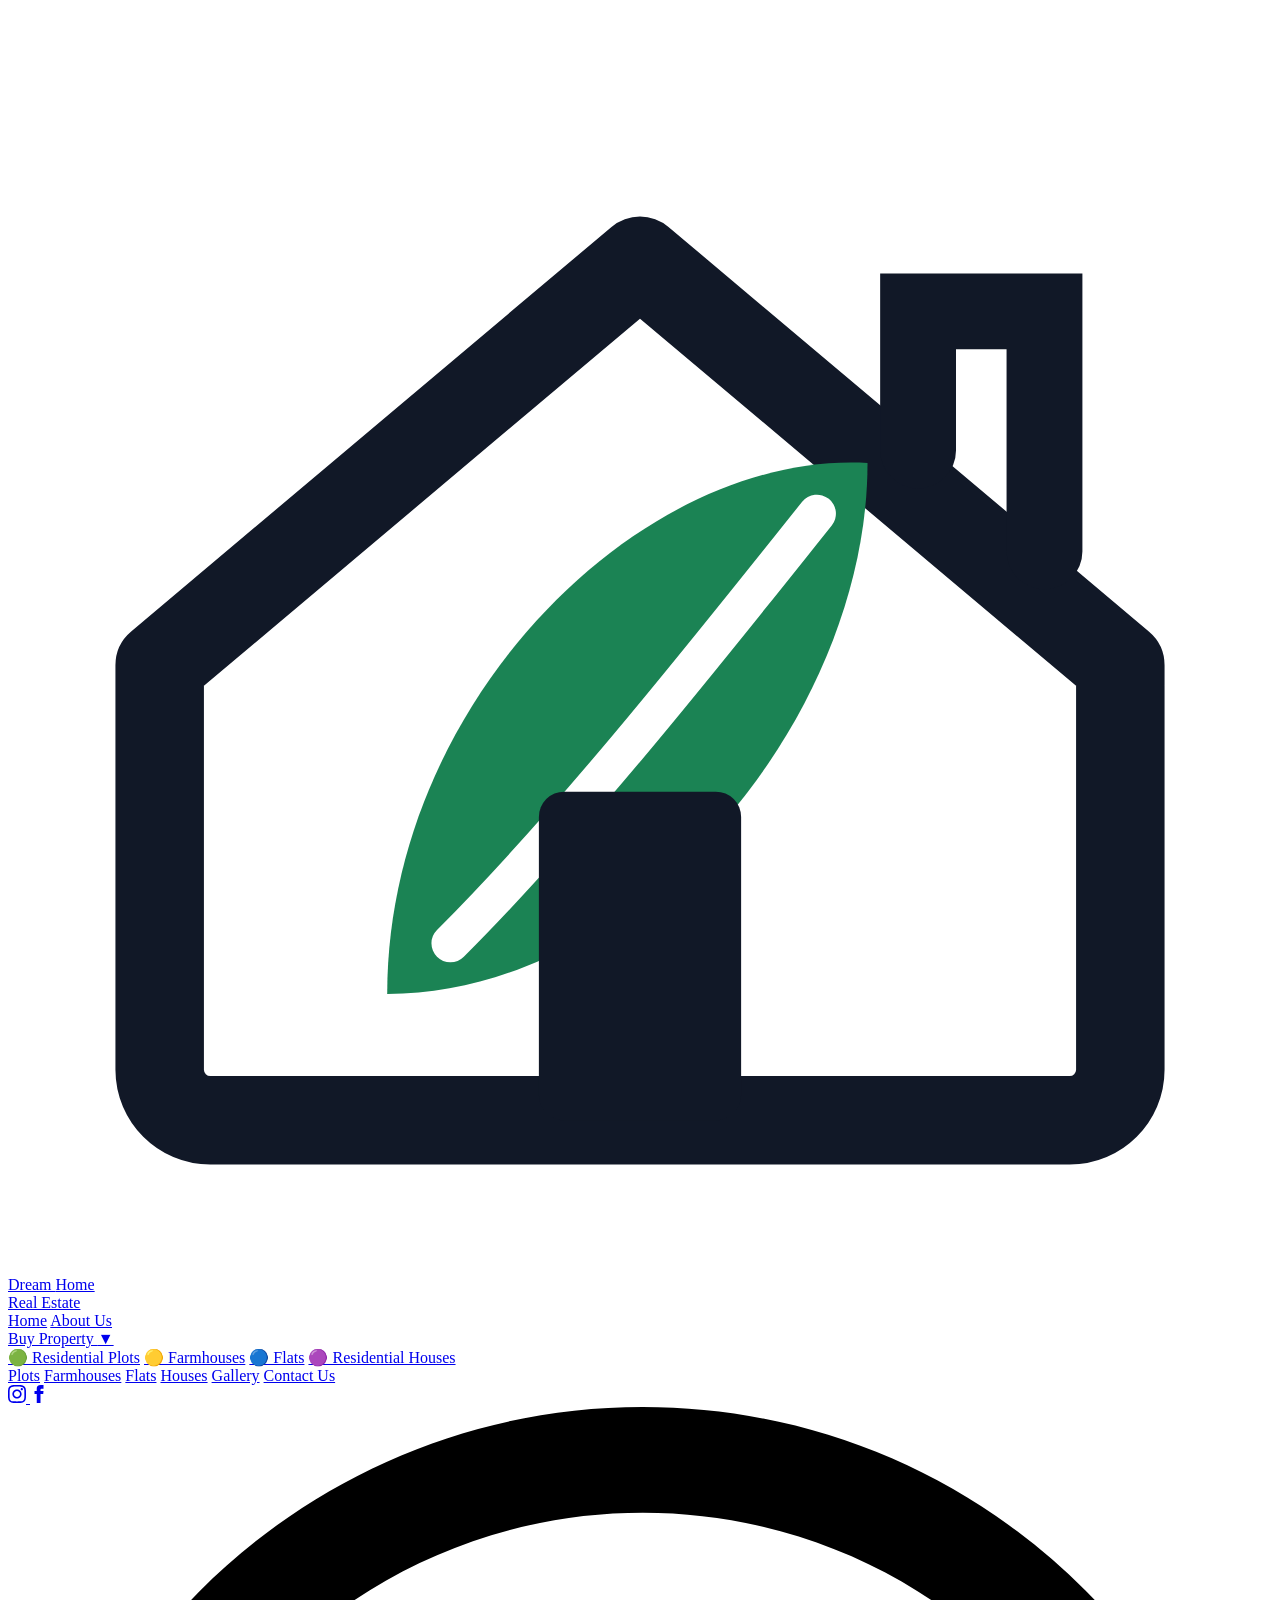
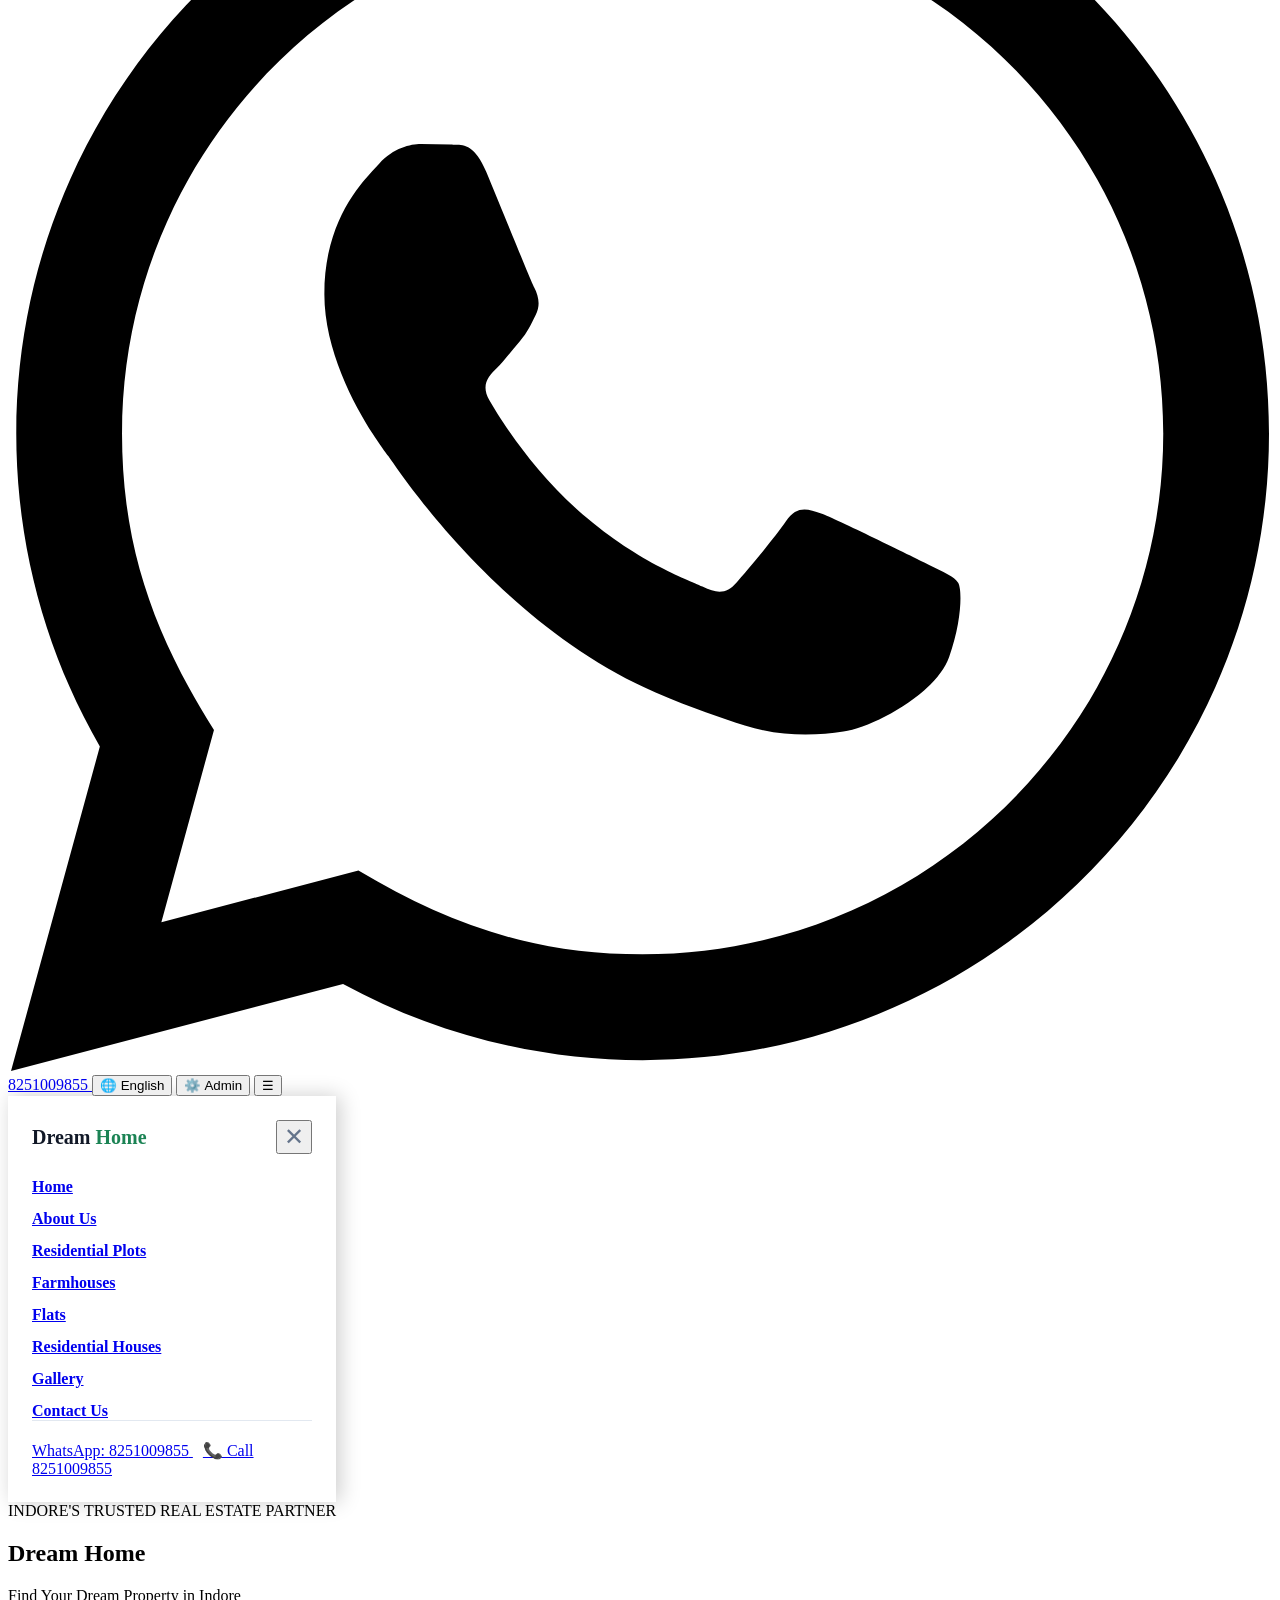
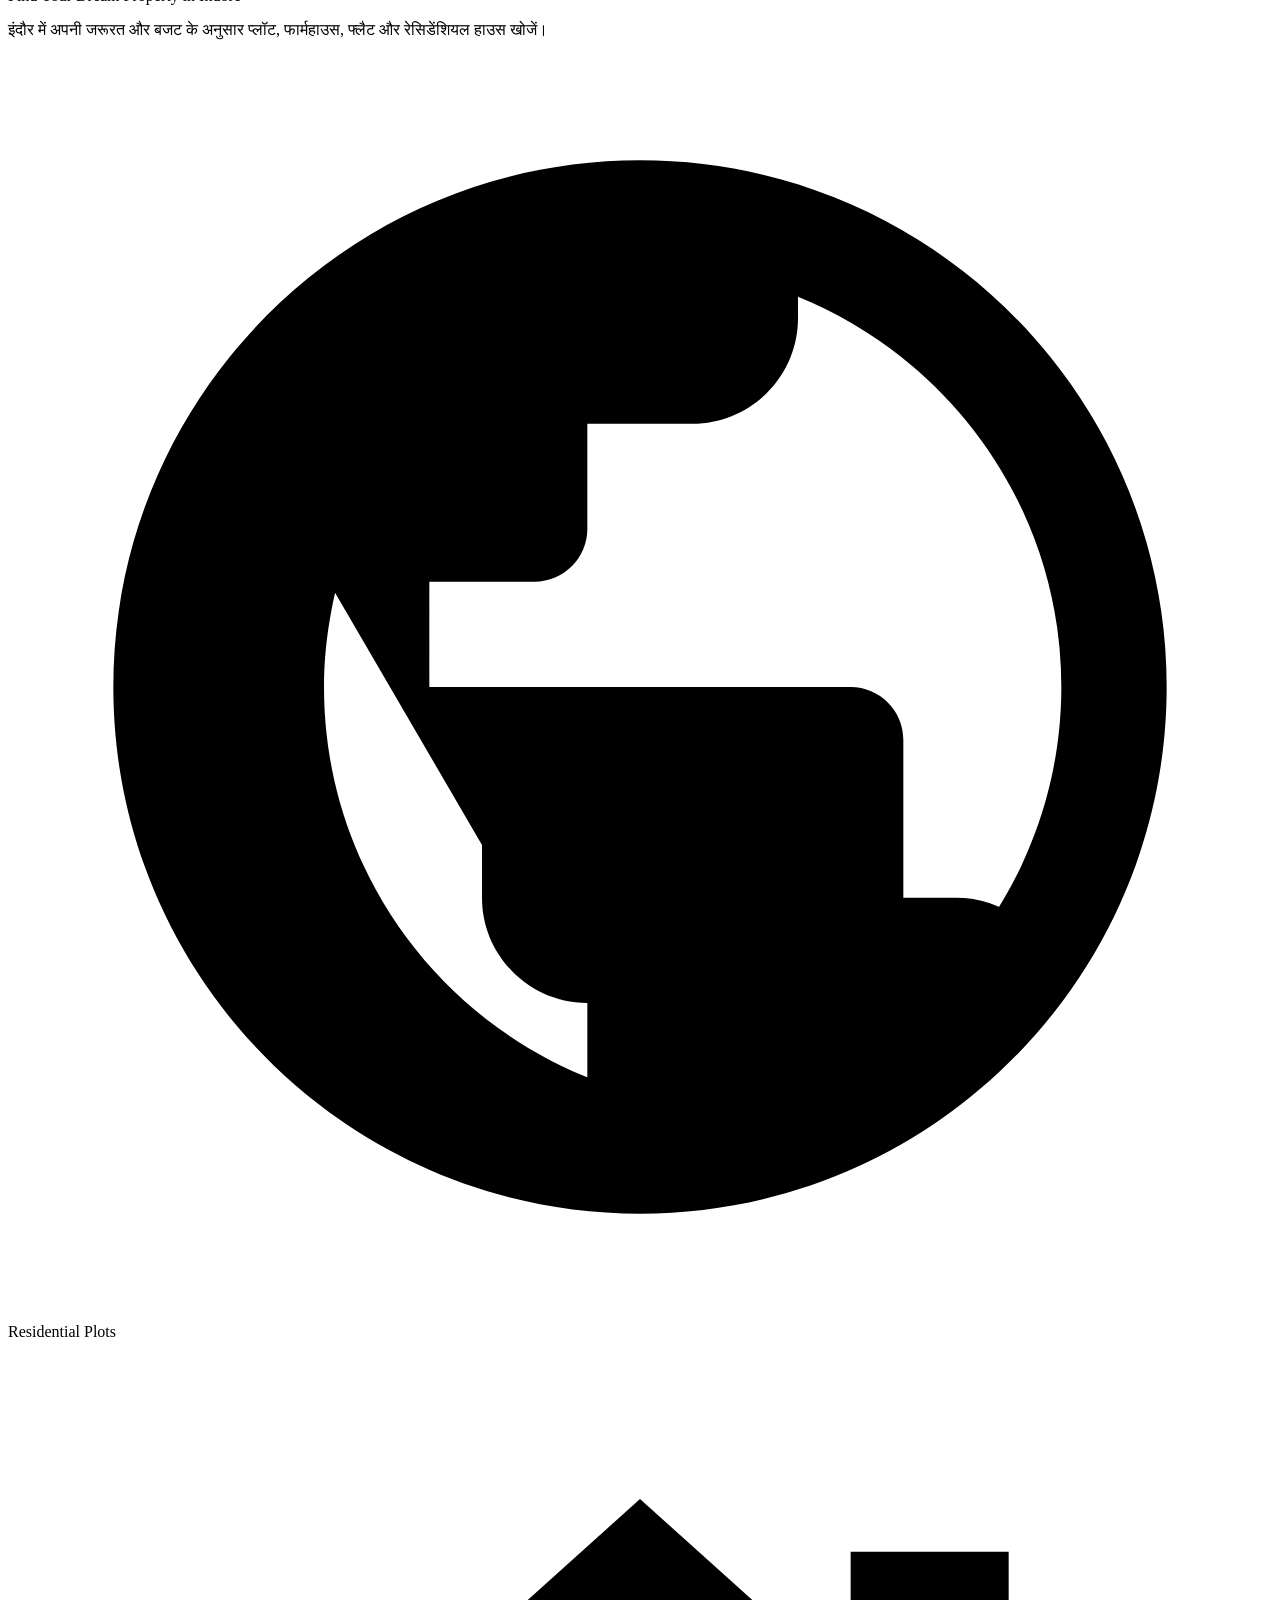
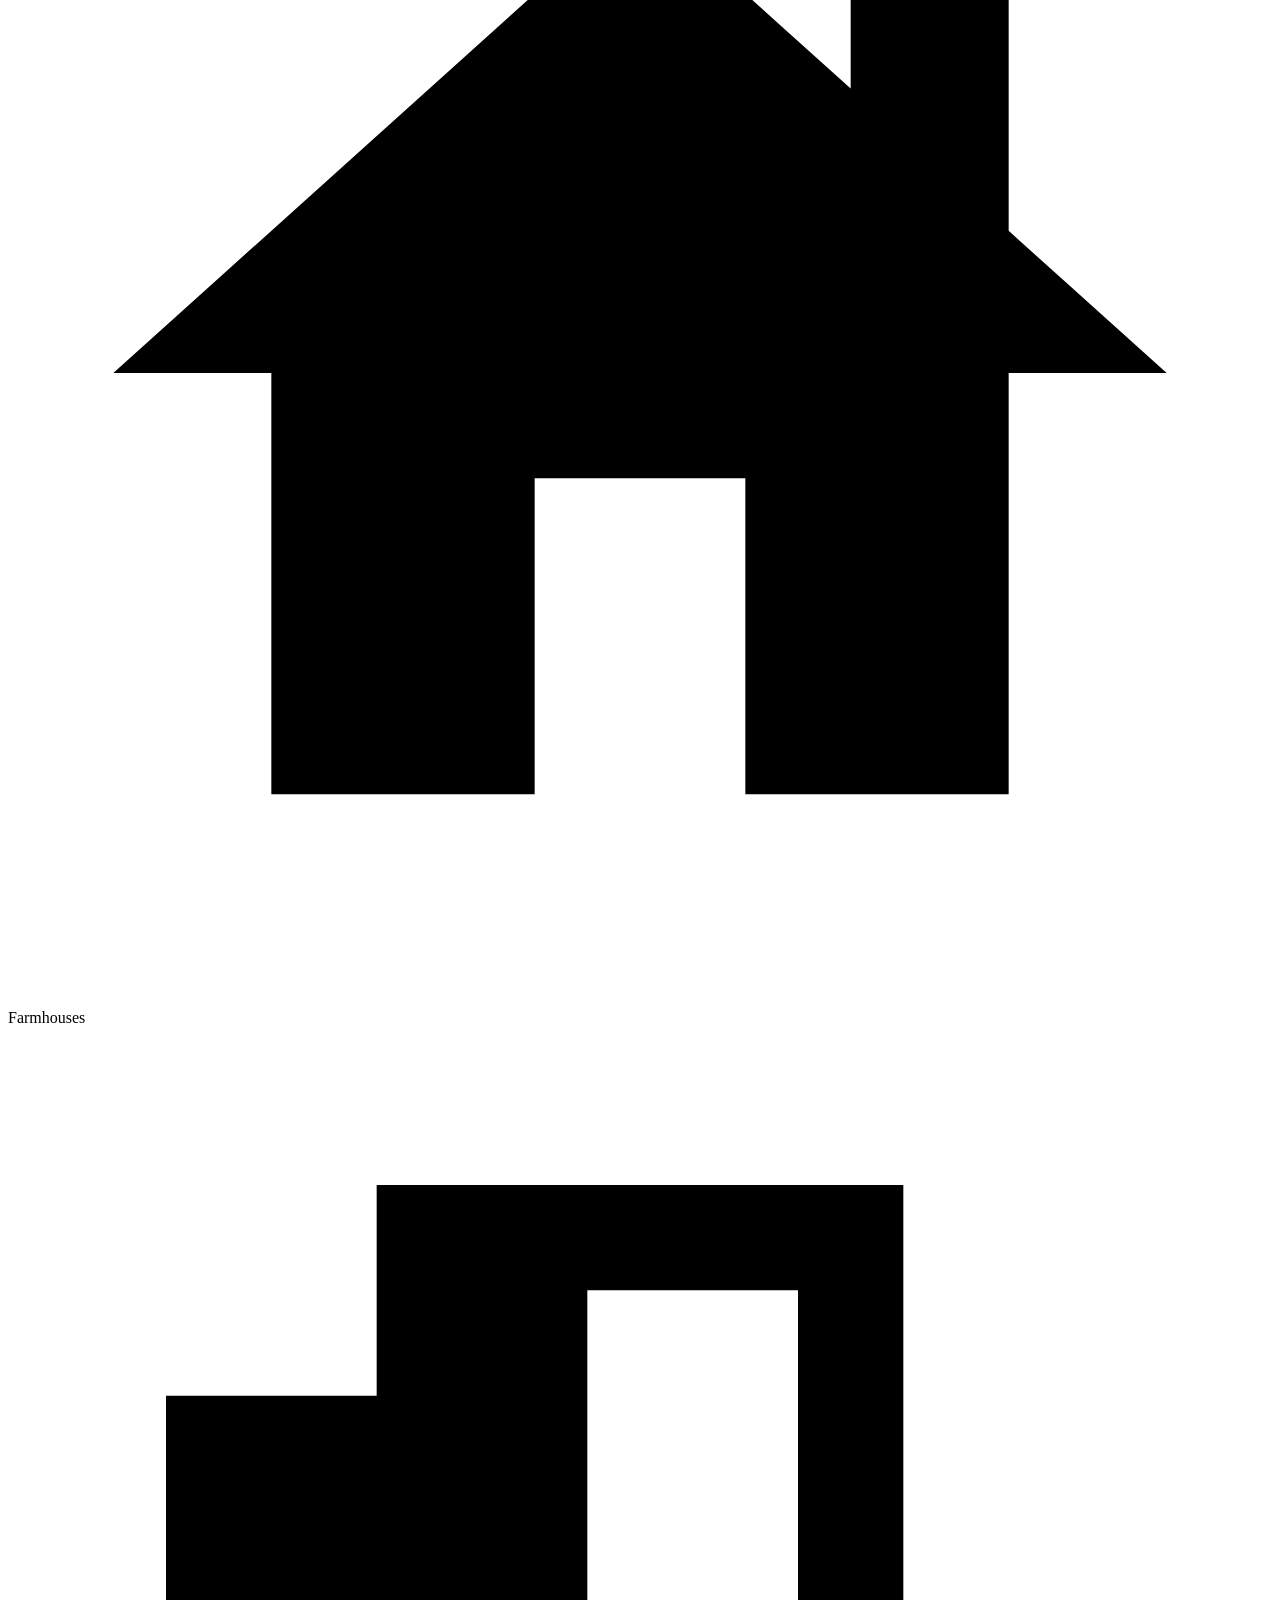
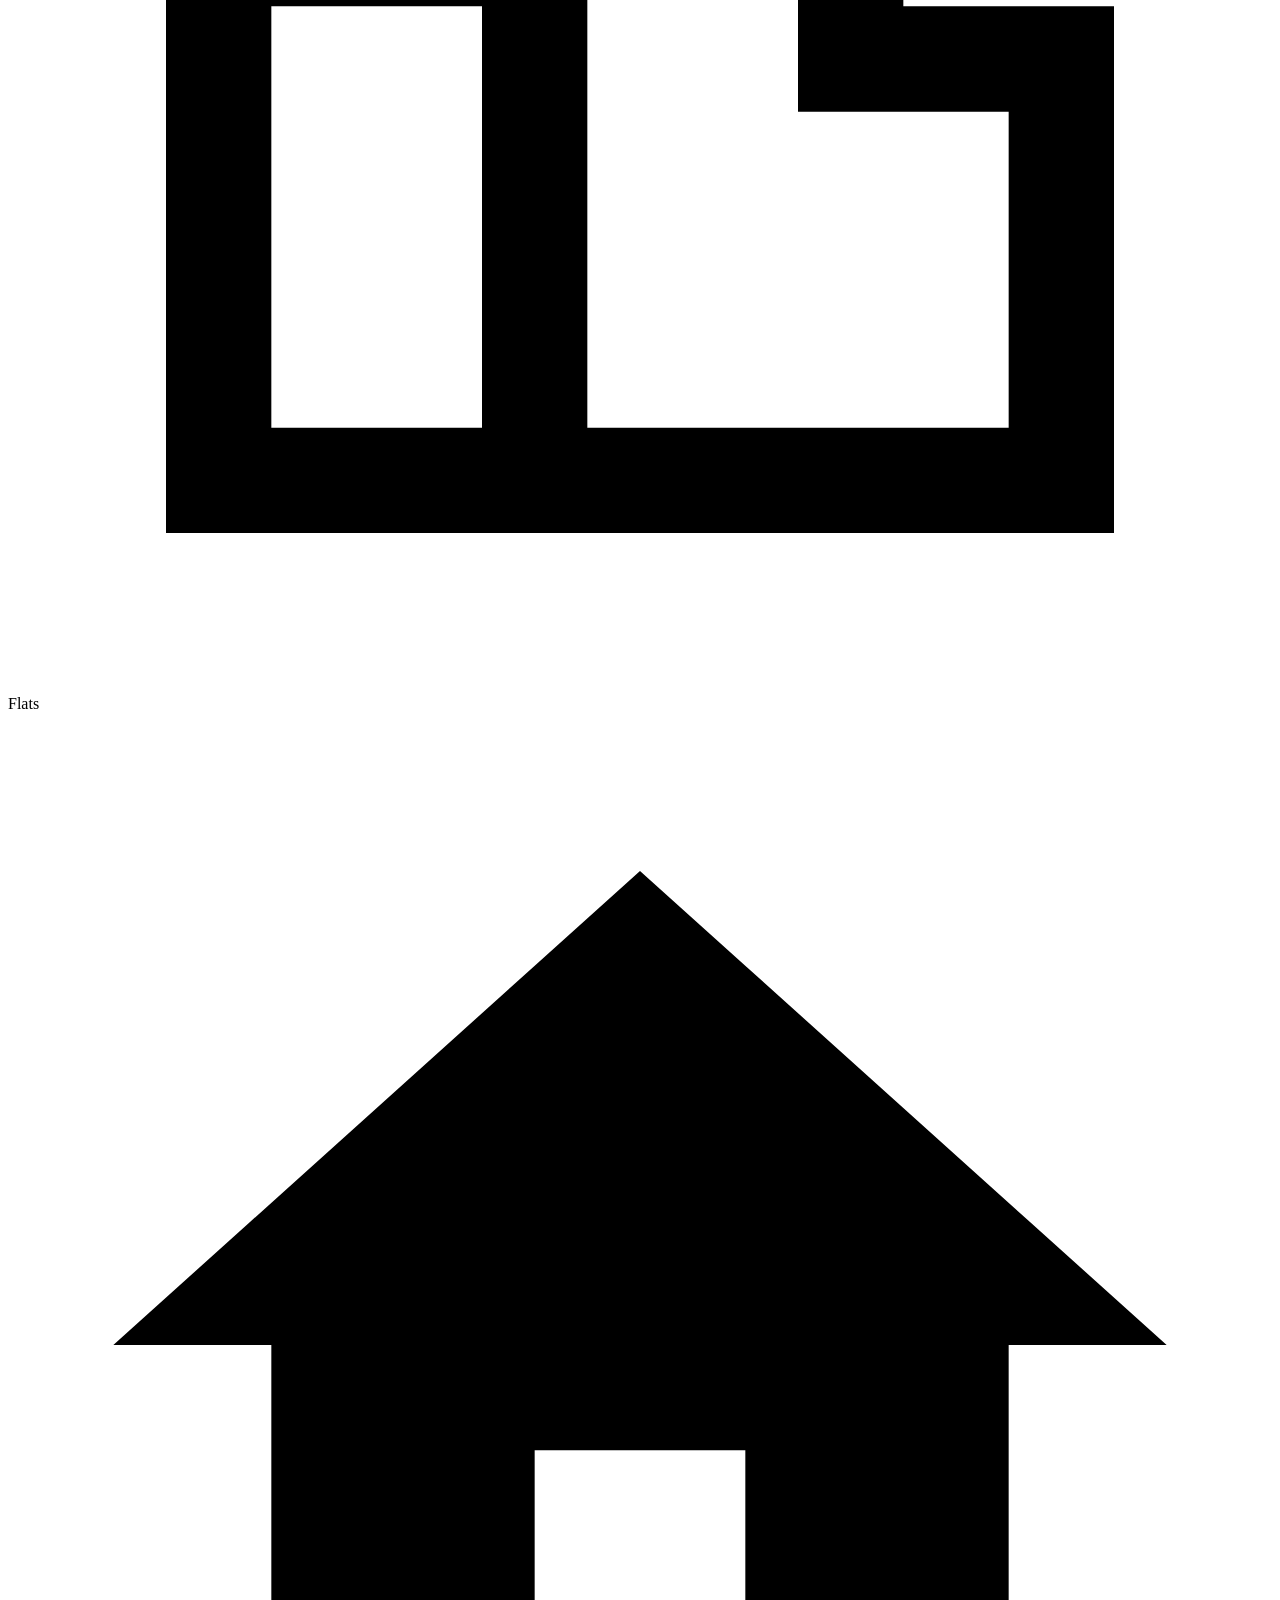
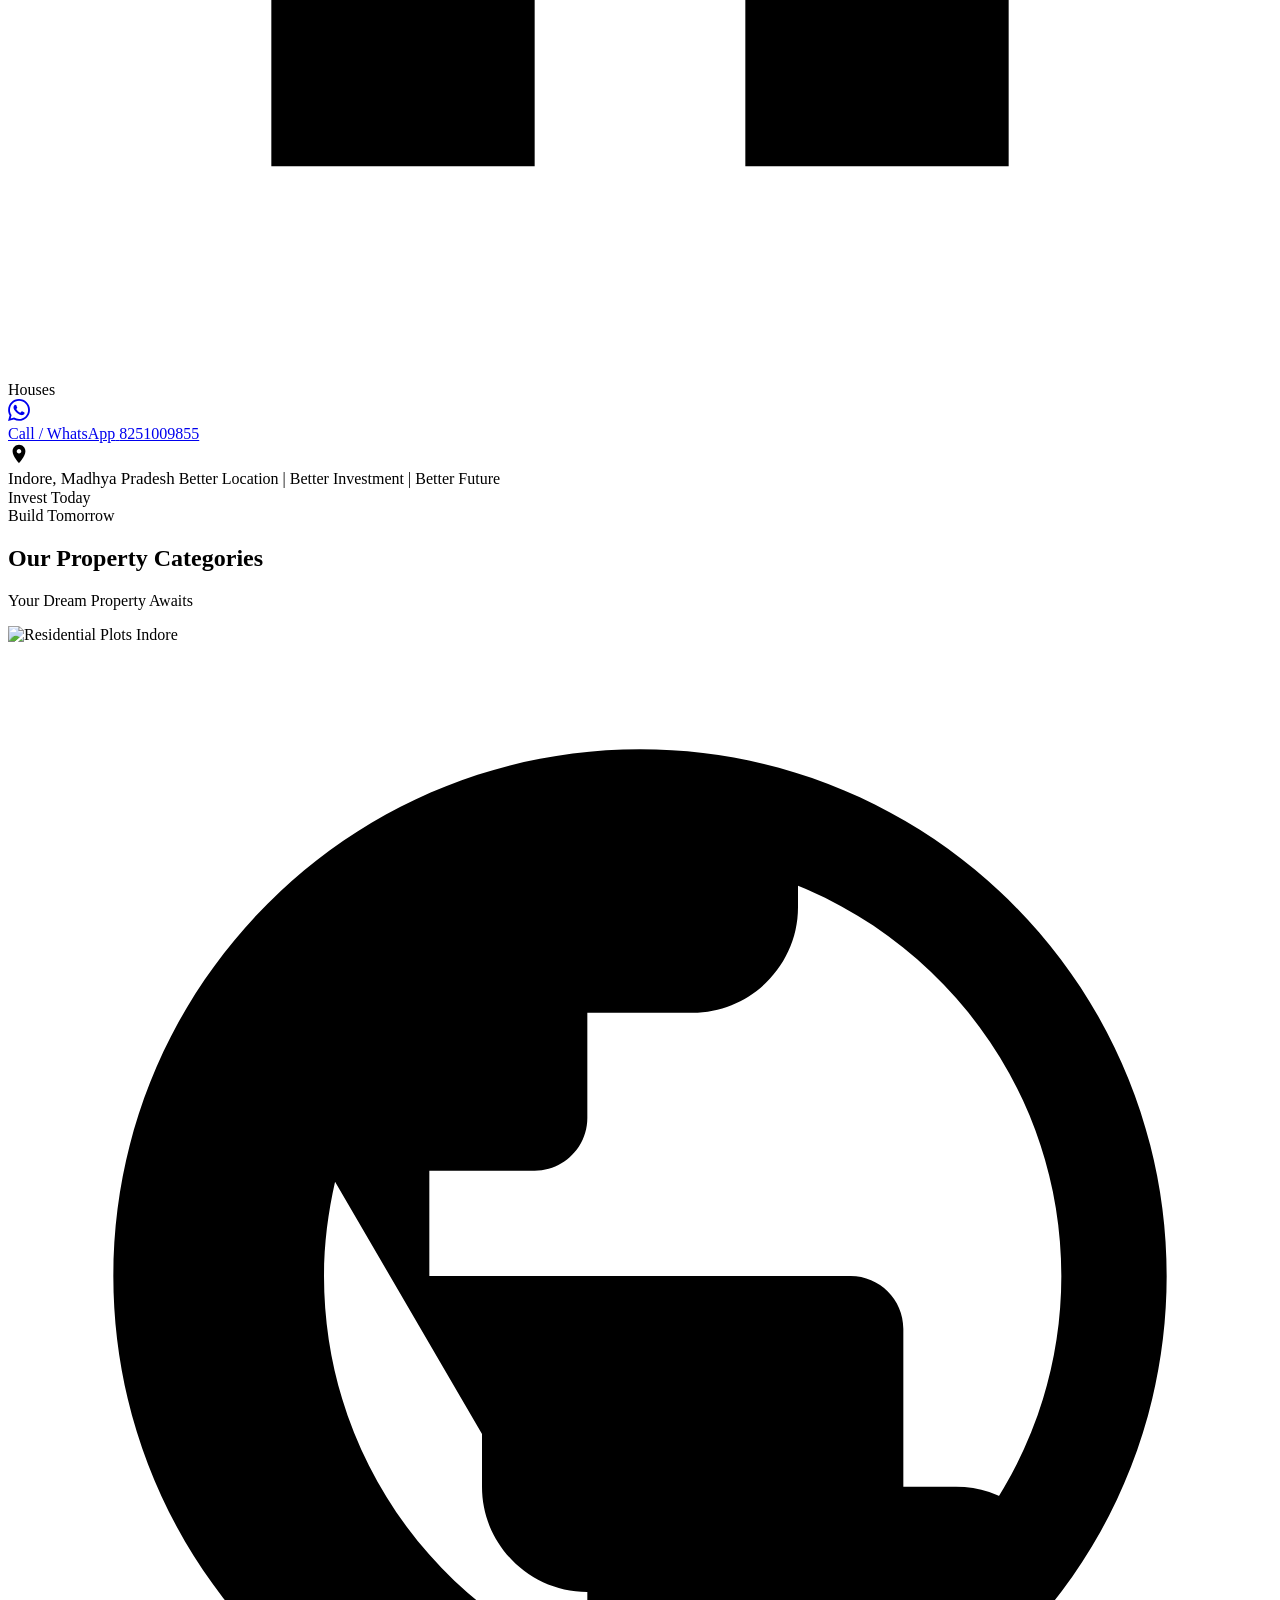
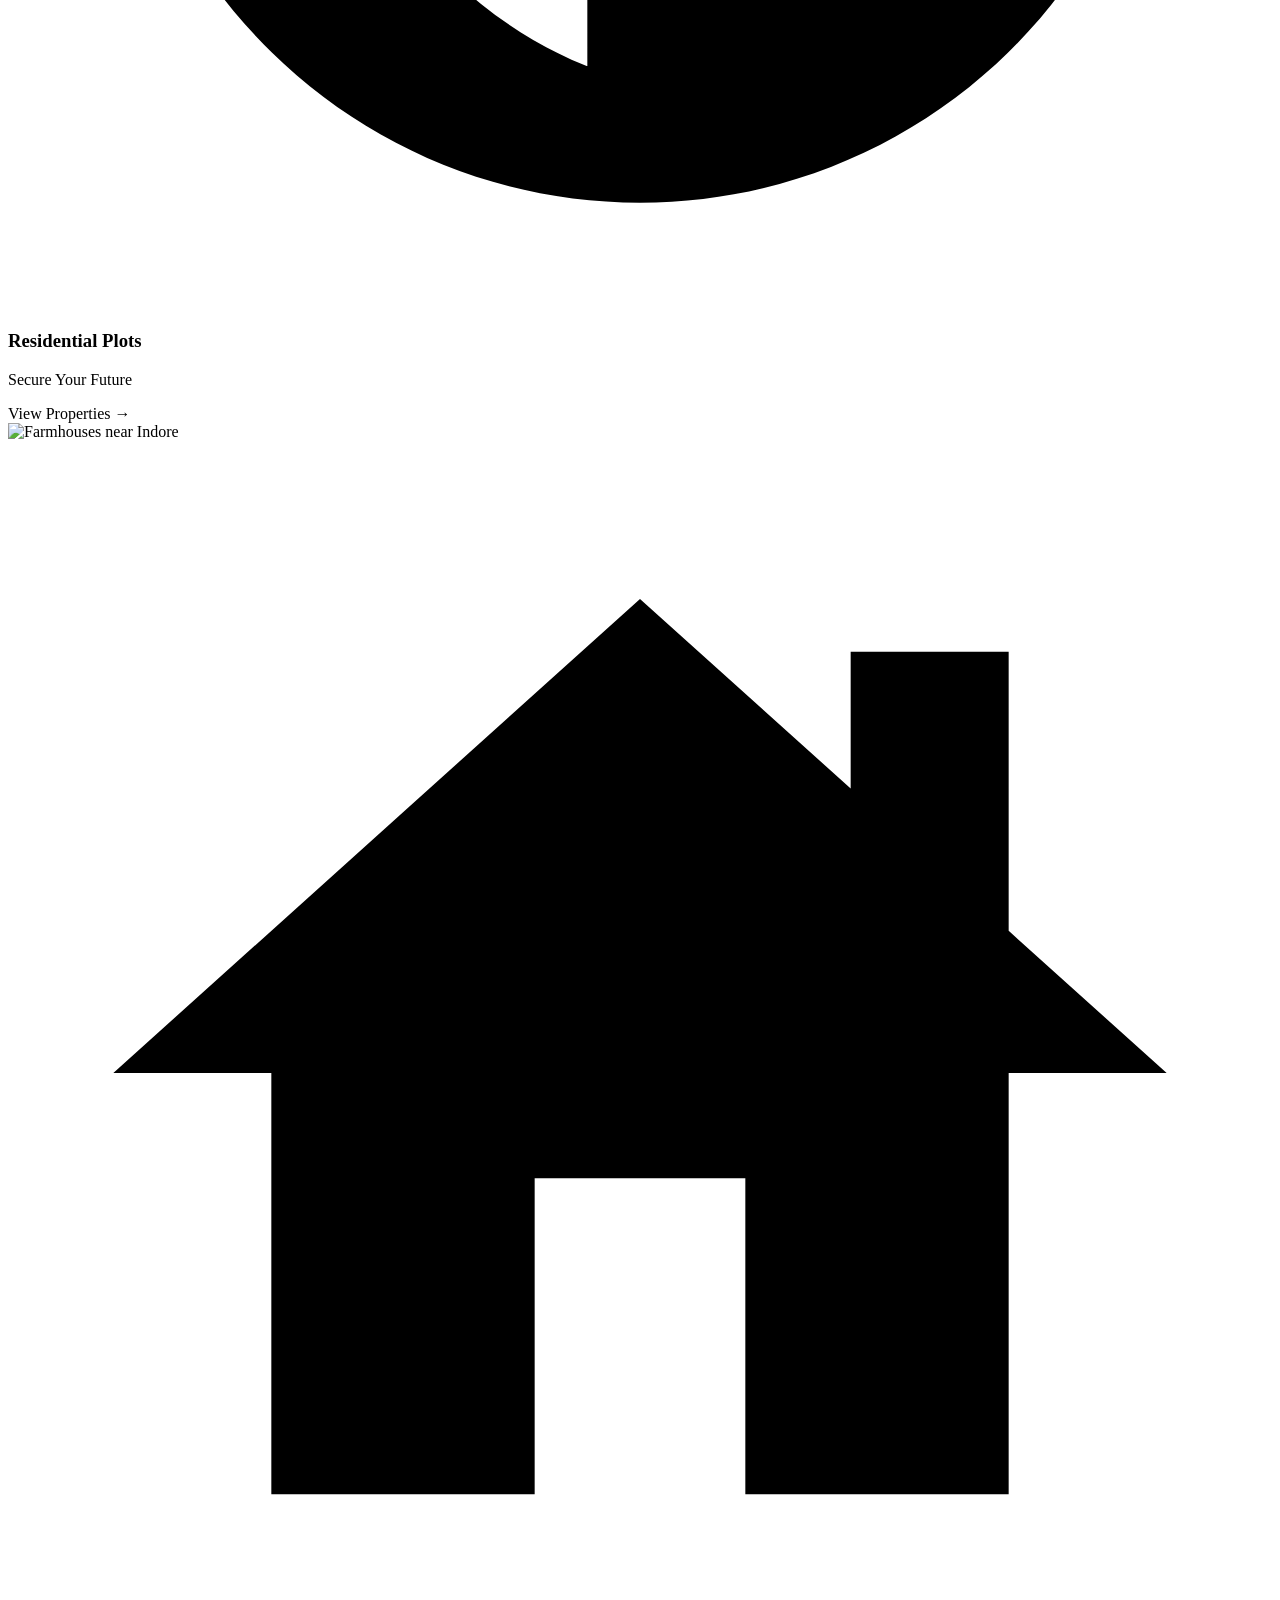
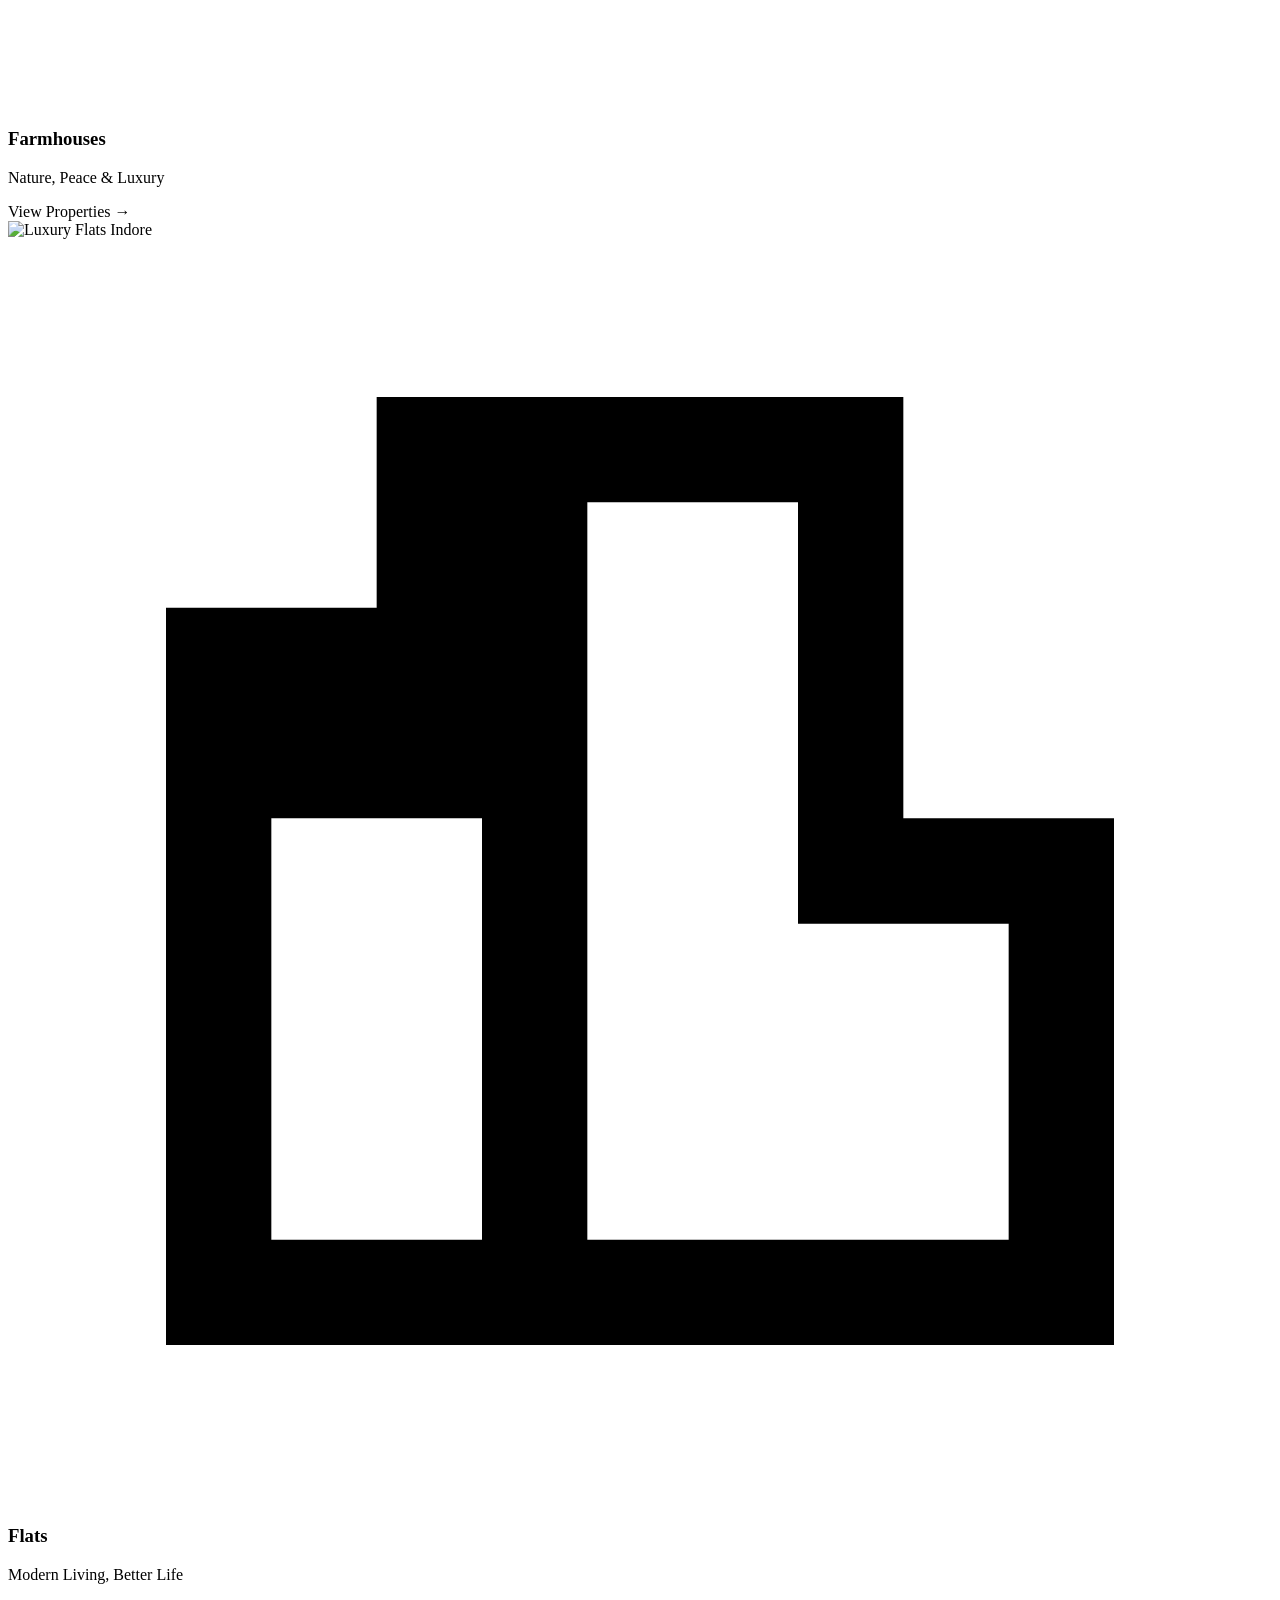
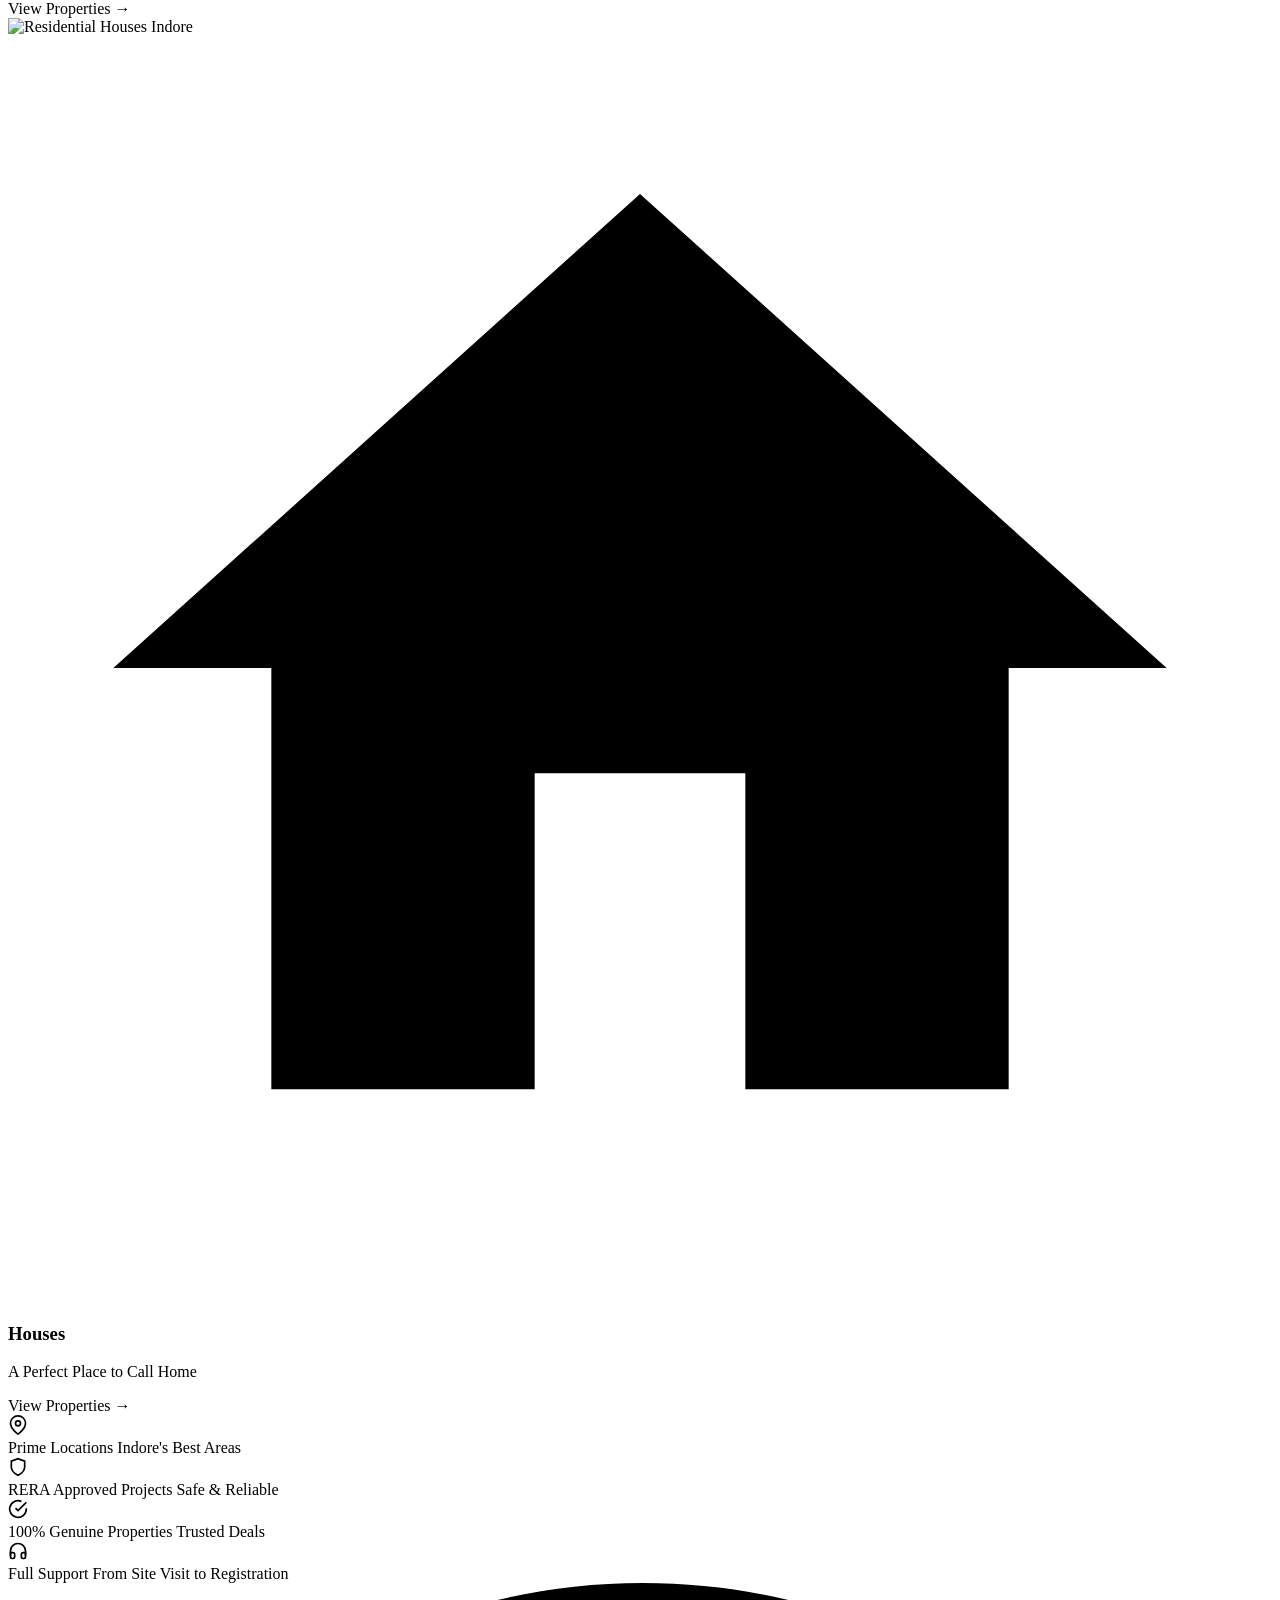
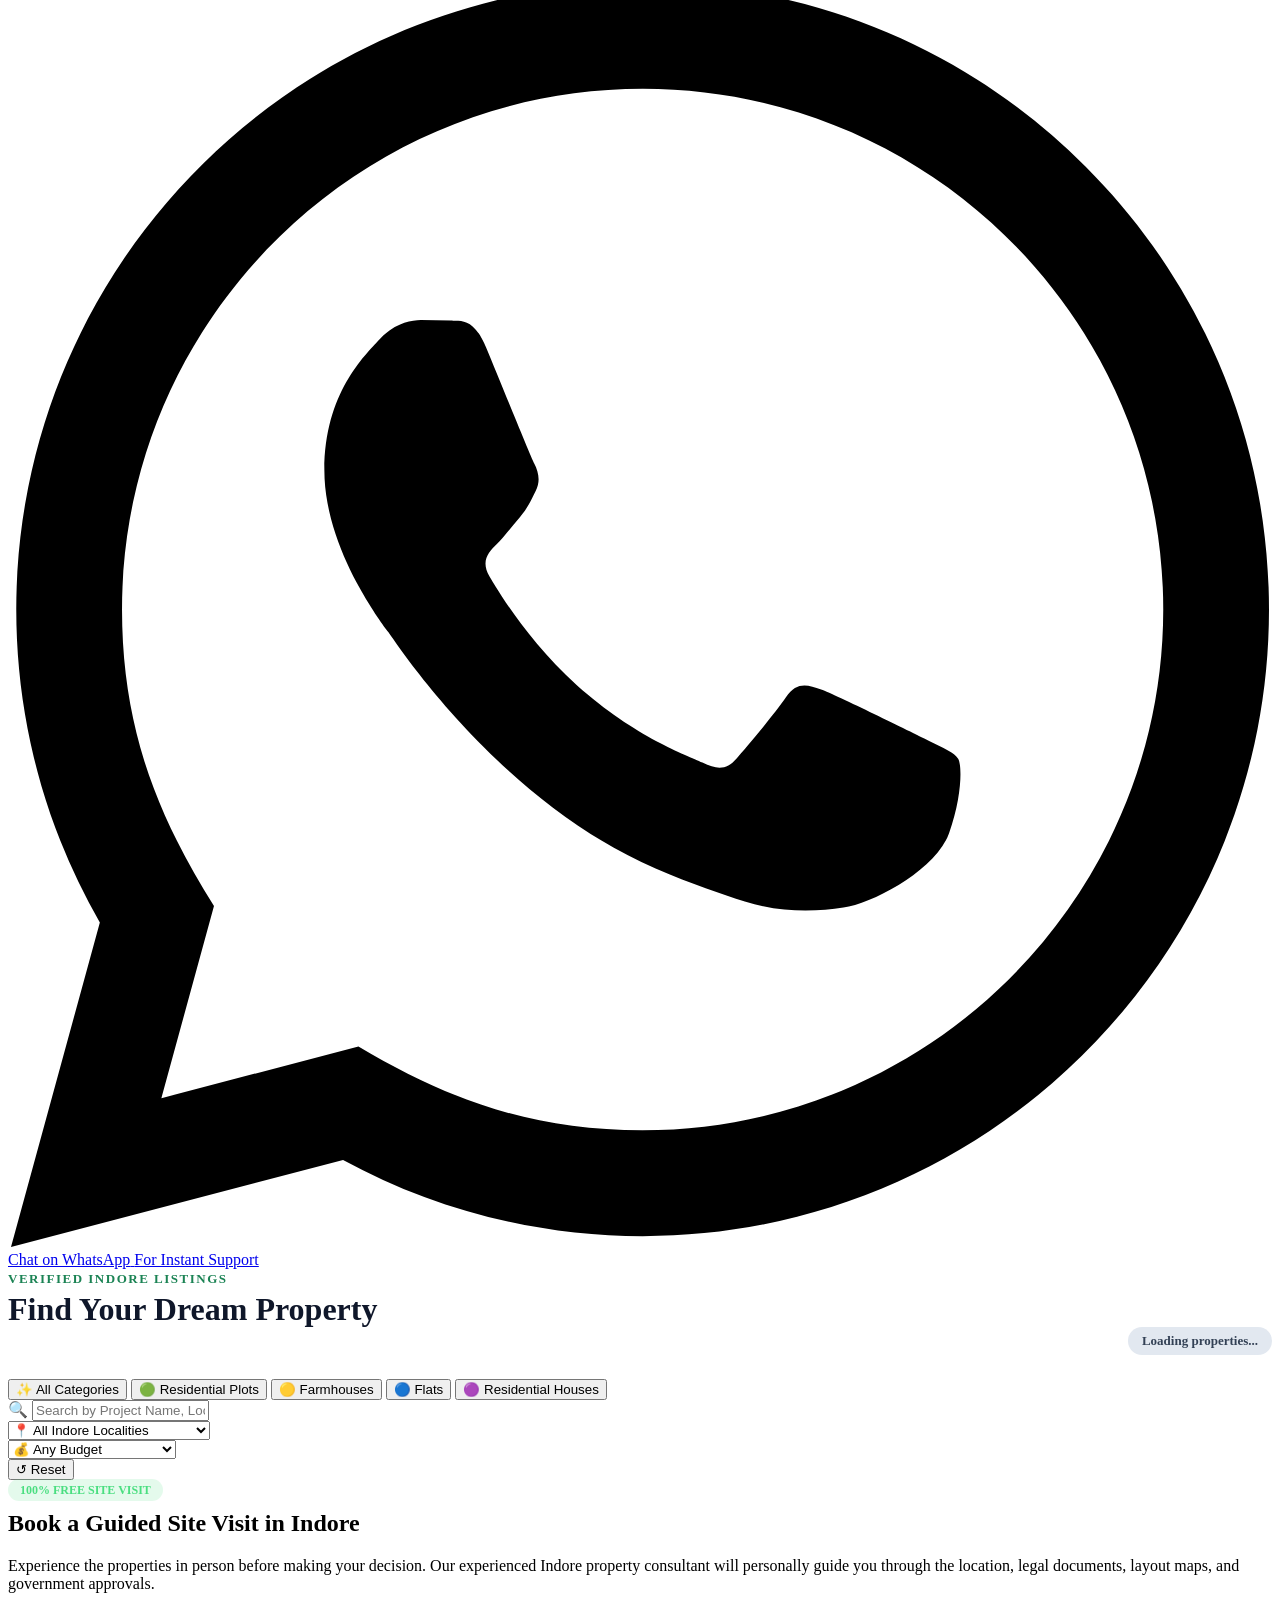
==== index.html @ 985318ea "Add files via upload" ====
<!DOCTYPE html>
<html lang="en">
<head>
  <meta charset="UTF-8">
  <meta name="viewport" content="width=device-width, initial-scale=1.0">
  <title>Dream Home Real Estate Indore | Plots, Farmhouses, Flats & Houses</title>
  
  <!-- SEO Meta Tags -->
  <meta name="description" content="Dream Home Real Estate - Indore's trusted property partner. Buy Residential Plots, Luxury Farmhouses, Flats, and Independent Houses in Super Corridor, Vijay Nagar, AB Bypass, Nipania, and Rau. Call/WhatsApp 8251009855.">
  <meta name="keywords" content="Dream Home Indore, Real Estate Indore, Plots in Super Corridor Indore, Flats in Vijay Nagar Indore, Farmhouse in Indore, Houses in Nipania, Property in Indore, RERA approved plots Indore">
  <meta name="author" content="Dream Home Real Estate">
  <link rel="canonical" href="https://dreamhomeindore.com/">

  <!-- Open Graph / Facebook -->
  <meta property="og:type" content="website">
  <meta property="og:url" content="https://dreamhomeindore.com/">
  <meta property="og:title" content="Dream Home Real Estate Indore | Residential Plots, Farmhouses, Flats & Houses">
  <meta property="og:description" content="Find your dream property in Indore. RERA approved plots, luxury farmhouses, modern flats & villas. Call 8251009855.">
  <meta property="og:image" content="assets/images/hero_banner_indore.jpg">

  <!-- Favicon -->
  <link rel="icon" type="image/svg+xml" href="data:image/svg+xml,<svg xmlns='http://www.w3.org/2000/svg' viewBox='0 0 24 24' fill='%231b8354'><path d='M12 3L2 12h3v8h6v-6h2v6h6v-8h3L12 3z'/></svg>">

  <!-- Google Fonts -->
  <link rel="preconnect" href="https://fonts.googleapis.com">
  <link rel="preconnect" href="https://fonts.gstatic.com" crossorigin>
  <link href="https://fonts.googleapis.com/css2?family=Noto+Sans+Devanagari:wght@400;600;700&family=Outfit:wght@400;500;600;700;800&family=Playfair+Display:ital,wght@0,600;0,700;0,800;1,600&family=Plus+Jakarta+Sans:wght@400;500;600;700&display=swap" rel="stylesheet">

  <!-- Stylesheet -->
  <link rel="stylesheet" href="css/style.css">

  <!-- JSON-LD Structured Data for Indore Local SEO -->
  <script type="application/ld+json">
  {
    "@context": "https://schema.org",
    "@type": "RealEstateAgent",
    "name": "Dream Home Real Estate",
    "image": "assets/images/hero_banner_indore.jpg",
    "telephone": "+918251009855",
    "url": "https://dreamhomeindore.com",
    "address": {
      "@type": "PostalAddress",
      "streetAddress": "AB Road, Near Vijay Nagar",
      "addressLocality": "Indore",
      "addressRegion": "Madhya Pradesh",
      "postalCode": "452010",
      "addressCountry": "IN"
    },
    "geo": {
      "@type": "GeoCoordinates",
      "latitude": 22.7533,
      "longitude": 75.8937
    },
    "openingHoursSpecification": {
      "@type": "OpeningHoursSpecification",
      "dayOfWeek": [
        "Monday",
        "Tuesday",
        "Wednesday",
        "Thursday",
        "Friday",
        "Saturday",
        "Sunday"
      ],
      "opens": "09:00",
      "closes": "20:30"
    },
    "sameAs": [
      "https://www.instagram.com/dreamhomeindore",
      "https://www.facebook.com/dreamhomeindore"
    ],
    "priceRange": "₹ 25 Lakh - ₹ 3 Crore"
  }
  </script>
</head>
<body id="home">

  <!-- ==========================================================================
       Site Header & Navigation (Exact match to provided picture)
       ========================================================================== -->
  <header class="site-header">
    <div class="nav-container">
      <!-- Logo: House with green leaf motif -->
      <a href="#home" class="brand-logo" title="Dream Home Real Estate Indore">
        <svg class="logo-icon-svg" viewBox="0 0 100 100" fill="none" xmlns="http://www.w3.org/2000/svg">
          <!-- House contour -->
          <path d="M12 52L50 20L88 52V84C88 86.2 86.2 88 84 88H16C13.8 88 12 86.2 12 84V52Z" stroke="#111827" stroke-width="7" stroke-linecap="round" stroke-linejoin="round"/>
          <!-- Chimney -->
          <path d="M72 35V24H82V43" stroke="#111827" stroke-width="6" stroke-linecap="round"/>
          <!-- Green Leaf / Tree swoosh inside -->
          <path d="M30 78C30 55 50 35 68 36C68 56 50 78 30 78Z" fill="#1b8354"/>
          <path d="M35 74C45 64 56 50 64 40" stroke="#ffffff" stroke-width="3" stroke-linecap="round"/>
          <!-- Door / Foundation -->
          <rect x="42" y="62" width="16" height="26" rx="2" fill="#111827"/>
        </svg>
        <div class="logo-text-group">
          <div class="logo-title">Dream <span>Home</span></div>
          <div class="logo-subtitle">Real Estate</div>
        </div>
      </a>

      <!-- Navigation Links -->
      <nav class="main-nav">
        <a href="#home" class="nav-link active" data-en="Home" data-hi="होम">Home</a>
        <a href="#about" class="nav-link" data-en="About Us" data-hi="हमारे बारे में">About Us</a>
        
        <!-- Buy Property Dropdown -->
        <div class="nav-dropdown-wrapper">
          <a href="#property-listings" class="nav-link" data-en="Buy Property" data-hi="प्रॉपर्टी खरीदें">
            Buy Property <span class="dropdown-arrow">▼</span>
          </a>
          <div class="dropdown-menu">
            <a href="#property-listings" class="dropdown-item" onclick="filterNavCategory('plots')">🟢 Residential Plots</a>
            <a href="#property-listings" class="dropdown-item" onclick="filterNavCategory('farmhouses')">🟡 Farmhouses</a>
            <a href="#property-listings" class="dropdown-item" onclick="filterNavCategory('flats')">🔵 Flats</a>
            <a href="#property-listings" class="dropdown-item" onclick="filterNavCategory('houses')">🟣 Residential Houses</a>
          </div>
        </div>

        <a href="#property-listings" class="nav-link" onclick="filterNavCategory('plots')" data-en="Plots" data-hi="प्लॉट्स">Plots</a>
        <a href="#property-listings" class="nav-link" onclick="filterNavCategory('farmhouses')" data-en="Farmhouses" data-hi="फार्महाउस">Farmhouses</a>
        <a href="#property-listings" class="nav-link" onclick="filterNavCategory('flats')" data-en="Flats" data-hi="फ्लैट्स">Flats</a>
        <a href="#property-listings" class="nav-link" onclick="filterNavCategory('houses')" data-en="Houses" data-hi="हाउस">Houses</a>
        <a href="#gallery" class="nav-link" data-en="Gallery" data-hi="गैलरी">Gallery</a>
        <a href="#contact" class="nav-link" data-en="Contact Us" data-hi="संपर्क करें">Contact Us</a>
      </nav>

      <!-- Right Header Controls: Social Icons + WhatsApp Pill + Lang + Admin -->
      <div class="header-actions">
        <!-- Instagram -->
        <a href="https://www.instagram.com/dreamhomeindore" target="_blank" rel="noopener noreferrer" class="social-icon-btn social-instagram" title="Follow us on Instagram">
          <svg width="18" height="18" viewBox="0 0 24 24" fill="currentColor">
            <path d="M12 2.163c3.204 0 3.584.012 4.85.07 3.252.148 4.771 1.691 4.919 4.919.058 1.265.069 1.645.069 4.849 0 3.205-.012 3.584-.069 4.849-.149 3.225-1.664 4.771-4.919 4.919-1.266.058-1.644.07-4.85.07-3.204 0-3.584-.012-4.849-.07-3.26-.149-4.771-1.699-4.919-4.92-.058-1.265-.07-1.644-.07-4.849 0-3.204.013-3.583.07-4.849.149-3.227 1.664-4.771 4.919-4.919 1.266-.057 1.645-.069 4.849-.069zm0-2.163c-3.259 0-3.667.014-4.947.072-4.358.2-6.78 2.618-6.98 6.98-.059 1.281-.073 1.689-.073 4.948 0 3.259.014 3.668.072 4.948.2 4.358 2.618 6.78 6.98 6.98 1.281.058 1.689.072 4.948.072 3.259 0 3.668-.014 4.948-.072 4.354-.2 6.782-2.618 6.979-6.98.059-1.28.073-1.689.073-4.948 0-3.259-.014-3.667-.072-4.947-.196-4.354-2.617-6.78-6.979-6.98-1.281-.059-1.69-.073-4.949-.073zm0 5.838c-3.403 0-6.162 2.759-6.162 6.162s2.759 6.163 6.162 6.163 6.162-2.759 6.162-6.163c0-3.403-2.759-6.162-6.162-6.162zm0 10.162c-2.209 0-4-1.79-4-4 0-2.209 1.791-4 4-4s4 1.791 4 4c0 2.21-1.791 4-4 4zm6.406-11.845c-.796 0-1.441.645-1.441 1.44s.645 1.44 1.441 1.44c.795 0 1.439-.645 1.439-1.44s-.644-1.44-1.439-1.44z"/>
          </svg>
        </a>

        <!-- Facebook -->
        <a href="https://www.facebook.com/dreamhomeindore" target="_blank" rel="noopener noreferrer" class="social-icon-btn social-facebook" title="Follow us on Facebook">
          <svg width="18" height="18" viewBox="0 0 24 24" fill="currentColor">
            <path d="M9 8H6v4h3v12h5V12h3.642L18 8h-4V6.333C14 5.374 14.5 5 15.6 5H18V0h-3.808C10.597 0 9 1.583 9 4.615V8z"/>
          </svg>
        </a>

        <!-- WhatsApp Phone Pill (Exact match: Green pill with 8251009855) -->
        <a href="https://wa.me/918251009855?text=Hello%20Dream%20Home%20Indore,%20I%20am%20looking%20for%20property%20details" target="_blank" rel="noopener noreferrer" class="header-phone-pill" title="WhatsApp Dream Home Indore">
          <svg viewBox="0 0 24 24">
            <path d="M.057 24l1.687-6.163c-1.041-1.804-1.588-3.849-1.587-5.946.003-6.556 5.338-11.891 11.893-11.891 3.181.001 6.167 1.24 8.413 3.488 2.245 2.248 3.481 5.236 3.48 8.414-.003 6.557-5.338 11.892-11.893 11.892-1.99-.001-3.951-.5-5.688-1.448l-6.305 1.654zm6.597-3.807c1.676.995 3.276 1.591 5.392 1.592 5.448 0 9.886-4.434 9.889-9.885.002-5.462-4.415-9.89-9.881-9.892-5.452 0-9.887 4.434-9.889 9.884-.001 2.225.651 3.891 1.746 5.634l-.999 3.648 3.742-.981zm11.387-5.464c-.074-.124-.272-.198-.57-.347-.297-.149-1.758-.868-2.031-.967-.272-.099-.47-.149-.669.149-.198.297-.768.967-.941 1.165-.173.198-.347.223-.644.074-.297-.149-1.255-.462-2.39-1.475-.883-.788-1.48-1.761-1.653-2.059-.173-.297-.018-.458.13-.606.134-.133.297-.347.446-.521.151-.172.2-.296.3-.495.099-.198.05-.372-.025-.521-.075-.148-.669-1.611-.916-2.206-.242-.579-.487-.501-.669-.51l-.57-.01c-.198 0-.52.074-.792.372s-1.04 1.016-1.04 2.479 1.065 2.876 1.213 3.074c.149.198 2.095 3.2 5.076 4.487.709.306 1.263.489 1.694.626.712.226 1.36.194 1.872.118.571-.085 1.758-.719 2.006-1.413.248-.695.248-1.29.173-1.414z"/>
          </svg>
          <span>8251009855</span>
        </a>

        <!-- Language Switcher EN / HI -->
        <button id="langToggleBtn" class="btn-lang-toggle" title="Switch Language">
          <span>🌐 English</span>
        </button>

        <!-- Admin Panel Launcher -->
        <button id="btnOpenAdmin" class="btn-admin-nav" title="Admin Property Manager">
          <span>⚙️ Admin</span>
        </button>

        <!-- Mobile Menu Toggle -->
        <button id="mobileToggleBtn" class="mobile-toggle-btn" aria-label="Open Navigation Menu">
          ☰
        </button>
      </div>
    </div>
  </header>

  <!-- Mobile Drawer Menu -->
  <div id="mobileNavDrawer" class="modal-backdrop" style="justify-content: flex-start; z-index: 2500;">
    <div style="background: #ffffff; width: 280px; height: 100%; padding: 24px; box-shadow: 4px 0 20px rgba(0,0,0,0.2); display: flex; flex-direction: column;">
      <div style="display: flex; justify-content: space-between; align-items: center; margin-bottom: 24px;">
        <div style="font-family: var(--font-serif); font-size: 20px; font-weight: 800; color: #111827;">Dream <span style="color: #1b8354;">Home</span></div>
        <button id="mobileDrawerClose" style="font-size: 24px; color: #64748b;">✕</button>
      </div>

      <nav style="display: flex; flex-direction: column; gap: 14px; font-size: 16px; font-weight: 600;">
        <a href="#home" class="mobile-drawer-link">Home</a>
        <a href="#about" class="mobile-drawer-link">About Us</a>
        <a href="#property-listings" class="mobile-drawer-link" onclick="filterNavCategory('plots')">Residential Plots</a>
        <a href="#property-listings" class="mobile-drawer-link" onclick="filterNavCategory('farmhouses')">Farmhouses</a>
        <a href="#property-listings" class="mobile-drawer-link" onclick="filterNavCategory('flats')">Flats</a>
        <a href="#property-listings" class="mobile-drawer-link" onclick="filterNavCategory('houses')">Residential Houses</a>
        <a href="#gallery" class="mobile-drawer-link">Gallery</a>
        <a href="#contact" class="mobile-drawer-link">Contact Us</a>
      </nav>

      <div style="margin-top: auto; padding-top: 20px; border-top: 1px solid #e2e8f0;">
        <a href="https://wa.me/918251009855" target="_blank" class="header-phone-pill" style="justify-content: center; width: 100%; margin-bottom: 10px;">
          <span>WhatsApp: 8251009855</span>
        </a>
        <a href="tel:8251009855" class="btn-prop-call" style="justify-content: center; width: 100%; padding: 10px;">
          <span>📞 Call 8251009855</span>
        </a>
      </div>
    </div>
  </div>

  <!-- ==========================================================================
       Hero Section (Exact Visual Match to User Mockup)
       ========================================================================== -->
  <section class="hero-section">
    <div class="hero-overlay"></div>
    <div class="hero-container">
      <div class="hero-main-content">
        <!-- Sub-badge -->
        <div class="hero-trusted-badge" data-en="INDORE'S TRUSTED REAL ESTATE PARTNER" data-hi="इंदौर का सबसे भरोसेमंद रियल एस्टेट पार्टनर">
          INDORE'S TRUSTED REAL ESTATE PARTNER
        </div>

        <!-- Big Headline: Dream Home -->
        <h1 class="hero-main-title">
          <span class="white-text">Dream</span> <span class="green-text">Home</span>
        </h1>

        <!-- Secondary Title -->
        <div class="hero-sub-title" data-en="Find Your Dream Property in Indore" data-hi="इंदौर में पाएं अपनी मनपसंद प्रॉपर्टी">
          Find Your Dream Property in Indore
        </div>

        <!-- Hindi Tagline from image -->
        <p class="hero-hindi-desc">
          इंदौर में अपनी जरूरत और बजट के अनुसार प्लॉट, फार्महाउस, फ्लैट और रेसिडेंशियल हाउस खोजें।
        </p>

        <!-- 4 Category Pill Buttons (Plots, Farmhouses, Flats, Houses) -->
        <div class="hero-category-pills">
          <!-- Residential Plots (Green) -->
          <div class="hero-cat-pill pill-plots" data-category="plots">
            <svg viewBox="0 0 24 24"><path d="M12 2C6.48 2 2 6.48 2 12s4.48 10 10 10 10-4.48 10-10S17.52 2 12 2zm1 17.93c-3.95-.49-7-3.85-7-7.93 0-.62.08-1.21.21-1.79L9 15v1c0 1.1.9 2 2 2v1.93zm6.9-2.54c-.26-.81-1-1.39-1.9-1.39h-1v-3c0-.55-.45-1-1-1H8v-2h2c.55 0 1-.45 1-1V7h2c1.1 0 2-.9 2-2v-.41c2.93 1.19 5 4.06 5 7.41 0 2.08-.8 3.97-2.1 5.39z"/></svg>
            <span data-en="Residential Plots" data-hi="रेसिडेंशियल प्लॉट्स">Residential Plots</span>
          </div>

          <!-- Farmhouses (Amber / Golden) -->
          <div class="hero-cat-pill pill-farmhouses" data-category="farmhouses">
            <svg viewBox="0 0 24 24"><path d="M19 9.3V4h-3v2.6L12 3 2 12h3v8h5v-6h4v6h5v-8h3l-3-2.7z"/></svg>
            <span data-en="Farmhouses" data-hi="फार्महाउस">Farmhouses</span>
          </div>

          <!-- Flats (Sky Blue) -->
          <div class="hero-cat-pill pill-flats" data-category="flats">
            <svg viewBox="0 0 24 24"><path d="M17 11V3H7v4H3v14h18V11h-4zm-6-6h4v14h-4V5zm-6 6h4v8H5v-8zm14 8h-4v-6h4v6z"/></svg>
            <span data-en="Flats" data-hi="फ्लैट्स">Flats</span>
          </div>

          <!-- Houses (Purple) -->
          <div class="hero-cat-pill pill-houses" data-category="houses">
            <svg viewBox="0 0 24 24"><path d="M10 20v-6h4v6h5v-8h3L12 3 2 12h3v8z"/></svg>
            <span data-en="Houses" data-hi="रेसिडेंशियल हाउस">Houses</span>
          </div>
        </div>
      </div>

      <!-- Hero Bottom Bar: WhatsApp Info + Location Pin + Script Tagline -->
      <div class="hero-bottom-bar">
        <div class="hero-contact-info-left">
          <!-- WhatsApp / Call badge -->
          <a href="https://wa.me/918251009855" target="_blank" class="hero-info-card" title="Chat on WhatsApp">
            <div class="hero-icon-circle green">
              <svg width="22" height="22" viewBox="0 0 24 24" fill="currentColor">
                <path d="M.057 24l1.687-6.163c-1.041-1.804-1.588-3.849-1.587-5.946.003-6.556 5.338-11.891 11.893-11.891 3.181.001 6.167 1.24 8.413 3.488 2.245 2.248 3.481 5.236 3.48 8.414-.003 6.557-5.338 11.892-11.893 11.892-1.99-.001-3.951-.5-5.688-1.448l-6.305 1.654zm6.597-3.807c1.676.995 3.276 1.591 5.392 1.592 5.448 0 9.886-4.434 9.889-9.885.002-5.462-4.415-9.89-9.881-9.892-5.452 0-9.887 4.434-9.889 9.884-.001 2.225.651 3.891 1.746 5.634l-.999 3.648 3.742-.981zm11.387-5.464c-.074-.124-.272-.198-.57-.347-.297-.149-1.758-.868-2.031-.967-.272-.099-.47-.149-.669.149-.198.297-.768.967-.941 1.165-.173.198-.347.223-.644.074-.297-.149-1.255-.462-2.39-1.475-.883-.788-1.48-1.761-1.653-2.059-.173-.297-.018-.458.13-.606.134-.133.297-.347.446-.521.151-.172.2-.296.3-.495.099-.198.05-.372-.025-.521-.075-.148-.669-1.611-.916-2.206-.242-.579-.487-.501-.669-.51l-.57-.01c-.198 0-.52.074-.792.372s-1.04 1.016-1.04 2.479 1.065 2.876 1.213 3.074c.149.198 2.095 3.2 5.076 4.487.709.306 1.263.489 1.694.626.712.226 1.36.194 1.872.118.571-.085 1.758-.719 2.006-1.413.248-.695.248-1.29.173-1.414z"/>
              </svg>
            </div>
            <div class="hero-info-card-text">
              <span class="hero-info-label">Call / WhatsApp</span>
              <span class="hero-info-val">8251009855</span>
            </div>
          </a>

          <!-- Indore Location Badge -->
          <div class="hero-info-card">
            <div class="hero-icon-circle yellow">
              <svg width="22" height="22" viewBox="0 0 24 24" fill="currentColor">
                <path d="M12 2C8.13 2 5 5.13 5 9c0 5.25 7 13 7 13s7-7.75 7-13c0-3.87-3.13-7-7-7zm0 9.5c-1.38 0-2.5-1.12-2.5-2.5s1.12-2.5 2.5-2.5 2.5 1.12 2.5 2.5-1.12 2.5-2.5 2.5z"/>
              </svg>
            </div>
            <div class="hero-info-card-text">
              <span class="hero-info-val" style="font-size: 17px;">Indore, Madhya Pradesh</span>
              <span class="hero-info-sub">Better Location | Better Investment | Better Future</span>
            </div>
          </div>
        </div>

        <!-- Script font on bottom right -->
        <div class="hero-script-tagline">
          Invest Today<br>
          <span>Build Tomorrow</span>
        </div>
      </div>
    </div>
  </section>

  <!-- ==========================================================================
       Our Property Categories Section (Exact match to provided picture)
       ========================================================================== -->
  <section class="categories-section" id="categories-overview">
    <div class="container">
      <div class="section-header-centered">
        <h2 class="section-title-divider">
          <span class="title-line"></span>
          <span data-en="Our Property Categories" data-hi="हमारी प्रॉपर्टी श्रेणियां">Our Property Categories</span>
          <span class="title-line"></span>
        </h2>
        <p class="section-subtitle" data-en="Your Dream Property Awaits" data-hi="आपकी सपनों की प्रॉपर्टी यहां है">
          Your Dream Property Awaits
        </p>
      </div>

      <!-- 4 Cards: Residential Plots, Farmhouses, Flats, Houses -->
      <div class="categories-grid">
        <!-- 1. Residential Plots -->
        <div class="category-card" data-category="plots">
          <div class="category-img-box">
            <img src="assets/images/category_plots.jpg" alt="Residential Plots Indore" loading="lazy">
            <div class="category-badge-icon badge-plots">
              <svg viewBox="0 0 24 24"><path d="M12 2C6.48 2 2 6.48 2 12s4.48 10 10 10 10-4.48 10-10S17.52 2 12 2zm1 17.93c-3.95-.49-7-3.85-7-7.93 0-.62.08-1.21.21-1.79L9 15v1c0 1.1.9 2 2 2v1.93zm6.9-2.54c-.26-.81-1-1.39-1.9-1.39h-1v-3c0-.55-.45-1-1-1H8v-2h2c.55 0 1-.45 1-1V7h2c1.1 0 2-.9 2-2v-.41c2.93 1.19 5 4.06 5 7.41 0 2.08-.8 3.97-2.1 5.39z"/></svg>
            </div>
          </div>
          <div class="category-card-body">
            <h3 class="category-card-title" data-en="Residential Plots" data-hi="रेसिडेंशियल प्लॉट्स">Residential Plots</h3>
            <p class="category-card-tagline" data-en="Secure Your Future" data-hi="अपना भविष्य सुरक्षित करें">Secure Your Future</p>
            <span class="category-card-link" data-en="View Properties →" data-hi="प्रॉपर्टी देखें →">View Properties →</span>
          </div>
        </div>

        <!-- 2. Farmhouses -->
        <div class="category-card" data-category="farmhouses">
          <div class="category-img-box">
            <img src="assets/images/category_farmhouse.jpg" alt="Farmhouses near Indore" loading="lazy">
            <div class="category-badge-icon badge-farmhouse">
              <svg viewBox="0 0 24 24"><path d="M19 9.3V4h-3v2.6L12 3 2 12h3v8h5v-6h4v6h5v-8h3l-3-2.7z"/></svg>
            </div>
          </div>
          <div class="category-card-body">
            <h3 class="category-card-title" data-en="Farmhouses" data-hi="फार्महाउस">Farmhouses</h3>
            <p class="category-card-tagline" data-en="Nature, Peace & Luxury" data-hi="प्रकृति, शांति और सुकून">Nature, Peace & Luxury</p>
            <span class="category-card-link" data-en="View Properties →" data-hi="प्रॉपर्टी देखें →">View Properties →</span>
          </div>
        </div>

        <!-- 3. Flats -->
        <div class="category-card" data-category="flats">
          <div class="category-img-box">
            <img src="assets/images/category_flats.jpg" alt="Luxury Flats Indore" loading="lazy">
            <div class="category-badge-icon badge-flats">
              <svg viewBox="0 0 24 24"><path d="M17 11V3H7v4H3v14h18V11h-4zm-6-6h4v14h-4V5zm-6 6h4v8H5v-8zm14 8h-4v-6h4v6z"/></svg>
            </div>
          </div>
          <div class="category-card-body">
            <h3 class="category-card-title" data-en="Flats" data-hi="फ्लैट्स">Flats</h3>
            <p class="category-card-tagline" data-en="Modern Living, Better Life" data-hi="आधुनिक जीवन, बेहतर जिंदगी">Modern Living, Better Life</p>
            <span class="category-card-link" data-en="View Properties →" data-hi="प्रॉपर्टी देखें →">View Properties →</span>
          </div>
        </div>

        <!-- 4. Houses -->
        <div class="category-card" data-category="houses">
          <div class="category-img-box">
            <img src="assets/images/category_houses.jpg" alt="Residential Houses Indore" loading="lazy">
            <div class="category-badge-icon badge-houses">
              <svg viewBox="0 0 24 24"><path d="M10 20v-6h4v6h5v-8h3L12 3 2 12h3v8z"/></svg>
            </div>
          </div>
          <div class="category-card-body">
            <h3 class="category-card-title" data-en="Houses" data-hi="रेसिडेंशियल हाउस">Houses</h3>
            <p class="category-card-tagline" data-en="A Perfect Place to Call Home" data-hi="सपनों का सुंदर आशियाना">A Perfect Place to Call Home</p>
            <span class="category-card-link" data-en="View Properties →" data-hi="प्रॉपर्टी देखें →">View Properties →</span>
          </div>
        </div>
      </div>
    </div>
  </section>

  <!-- ==========================================================================
       Trust Highlights Ribbon (Exact match to bottom bar in provided picture)
       ========================================================================== -->
  <section class="trust-ribbon">
    <div class="trust-ribbon-container">
      <div class="trust-items-group">
        <!-- 1. Prime Locations -->
        <div class="trust-item">
          <div class="trust-icon-box">
            <svg width="20" height="20" viewBox="0 0 24 24" fill="none" stroke="currentColor" stroke-width="2">
              <path d="M21 10c0 7-9 13-9 13s-9-6-9-13a9 9 0 0118 0z"></path>
              <circle cx="12" cy="10" r="3"></circle>
            </svg>
          </div>
          <div class="trust-text-box">
            <span class="trust-title">Prime Locations</span>
            <span class="trust-desc">Indore's Best Areas</span>
          </div>
        </div>

        <!-- 2. RERA Approved Projects -->
        <div class="trust-item">
          <div class="trust-icon-box">
            <svg width="20" height="20" viewBox="0 0 24 24" fill="none" stroke="currentColor" stroke-width="2">
              <path d="M12 22s8-4 8-10V5l-8-3-8 3v7c0 6 8 10 8 10z"></path>
            </svg>
          </div>
          <div class="trust-text-box">
            <span class="trust-title">RERA Approved Projects</span>
            <span class="trust-desc">Safe & Reliable</span>
          </div>
        </div>

        <!-- 3. 100% Genuine Properties -->
        <div class="trust-item">
          <div class="trust-icon-box">
            <svg width="20" height="20" viewBox="0 0 24 24" fill="none" stroke="currentColor" stroke-width="2">
              <path d="M22 11.08V12a10 10 0 11-5.93-9.14"></path>
              <polyline points="22 4 12 14.01 9 11.01"></polyline>
            </svg>
          </div>
          <div class="trust-text-box">
            <span class="trust-title">100% Genuine Properties</span>
            <span class="trust-desc">Trusted Deals</span>
          </div>
        </div>

        <!-- 4. Full Support -->
        <div class="trust-item">
          <div class="trust-icon-box">
            <svg width="20" height="20" viewBox="0 0 24 24" fill="none" stroke="currentColor" stroke-width="2">
              <path d="M3 18v-6a9 9 0 0118 0v6"></path>
              <path d="M21 19a2 2 0 01-2 2h-1a2 2 0 01-2-2v-3a2 2 0 012-2h3zM3 19a2 2 0 002 2h1a2 2 0 002-2v-3a2 2 0 00-2-2H3z"></path>
            </svg>
          </div>
          <div class="trust-text-box">
            <span class="trust-title">Full Support</span>
            <span class="trust-desc">From Site Visit to Registration</span>
          </div>
        </div>
      </div>

      <!-- Docked WhatsApp CTA Pill -->
      <a href="https://wa.me/918251009855?text=Hello%20Dream%20Home%20Indore,%20I%20need%20assistance%20with%20Indore%20properties" target="_blank" rel="noopener noreferrer" class="trust-whatsapp-pill" title="Instant WhatsApp Support">
        <svg viewBox="0 0 24 24">
          <path d="M.057 24l1.687-6.163c-1.041-1.804-1.588-3.849-1.587-5.946.003-6.556 5.338-11.891 11.893-11.891 3.181.001 6.167 1.24 8.413 3.488 2.245 2.248 3.481 5.236 3.48 8.414-.003 6.557-5.338 11.892-11.893 11.892-1.99-.001-3.951-.5-5.688-1.448l-6.305 1.654zm6.597-3.807c1.676.995 3.276 1.591 5.392 1.592 5.448 0 9.886-4.434 9.889-9.885.002-5.462-4.415-9.89-9.881-9.892-5.452 0-9.887 4.434-9.889 9.884-.001 2.225.651 3.891 1.746 5.634l-.999 3.648 3.742-.981zm11.387-5.464c-.074-.124-.272-.198-.57-.347-.297-.149-1.758-.868-2.031-.967-.272-.099-.47-.149-.669.149-.198.297-.768.967-.941 1.165-.173.198-.347.223-.644.074-.297-.149-1.255-.462-2.39-1.475-.883-.788-1.48-1.761-1.653-2.059-.173-.297-.018-.458.13-.606.134-.133.297-.347.446-.521.151-.172.2-.296.3-.495.099-.198.05-.372-.025-.521-.075-.148-.669-1.611-.916-2.206-.242-.579-.487-.501-.669-.51l-.57-.01c-.198 0-.52.074-.792.372s-1.04 1.016-1.04 2.479 1.065 2.876 1.213 3.074c.149.198 2.095 3.2 5.076 4.487.709.306 1.263.489 1.694.626.712.226 1.36.194 1.872.118.571-.085 1.758-.719 2.006-1.413.248-.695.248-1.29.173-1.414z"/>
        </svg>
        <div class="trust-wa-text">
          <span class="trust-wa-title">Chat on WhatsApp</span>
          <span class="trust-wa-sub">For Instant Support</span>
        </div>
      </a>
    </div>
  </section>

  <!-- ==========================================================================
       Interactive Property Search & Live Listings Section
       ========================================================================== -->
  <section class="property-listings-section" id="property-listings">
    <div class="container">
      <div style="display: flex; justify-content: space-between; align-items: flex-end; margin-bottom: 24px; flex-wrap: wrap; gap: 14px;">
        <div>
          <span style="font-size: 13px; font-weight: 700; color: #1b8354; text-transform: uppercase; letter-spacing: 1.5px;">Verified Indore Listings</span>
          <h2 style="font-family: var(--font-serif); font-size: 32px; font-weight: 800; color: #0f172a; margin-top: 4px;">
            Find Your Dream Property
          </h2>
        </div>
        <div id="propertyCountBadge" style="background: #e2e8f0; color: #334155; padding: 6px 14px; border-radius: 999px; font-size: 13px; font-weight: 700;">
          Loading properties...
        </div>
      </div>

      <!-- Filter Controls Card -->
      <div class="filter-controls-card">
        <!-- Category Tabs -->
        <div class="filter-category-tabs">
          <button class="cat-tab-btn active" data-category="all">
            <span>✨ All Categories</span>
          </button>
          <button class="cat-tab-btn" data-category="plots">
            <span>🟢 Residential Plots</span>
          </button>
          <button class="cat-tab-btn" data-category="farmhouses">
            <span>🟡 Farmhouses</span>
          </button>
          <button class="cat-tab-btn" data-category="flats">
            <span>🔵 Flats</span>
          </button>
          <button class="cat-tab-btn" data-category="houses">
            <span>🟣 Residential Houses</span>
          </button>
        </div>

        <!-- Filter Row: Search, Location, Budget, Reset -->
        <div class="filter-row-fields">
          <div class="search-input-box">
            <span class="search-icon">🔍</span>
            <input type="text" id="propertySearchInput" placeholder="Search by Project Name, Locality or Feature...">
          </div>

          <div class="select-input-box">
            <select id="locationFilter">
              <option value="all">📍 All Indore Localities</option>
              <option value="Super Corridor">Super Corridor (TCS / Infosys)</option>
              <option value="Vijay Nagar">Vijay Nagar / AB Road</option>
              <option value="Bypass">AB Bypass Road</option>
              <option value="Nipania">Nipania / DB City</option>
              <option value="Rau">Rau / Pithampur Link</option>
              <option value="Bicholi">Bicholi Mardana</option>
              <option value="Ujjain">Ujjain Road / Sanwer</option>
            </select>
          </div>

          <div class="select-input-box">
            <select id="budgetFilter">
              <option value="all">💰 Any Budget</option>
              <option value="under40">Under ₹ 40 Lakh</option>
              <option value="40to80">₹ 40 Lakh - ₹ 80 Lakh</option>
              <option value="80to150">₹ 80 Lakh - ₹ 1.50 Crore</option>
              <option value="above150">Above ₹ 1.50 Crore</option>
            </select>
          </div>

          <button id="btnResetFilters" class="btn-reset-filter" title="Reset all filters">
            ↺ Reset
          </button>
        </div>
      </div>

      <!-- Properties Grid -->
      <div id="propertiesGrid" class="properties-grid">
        <!-- Rendered dynamically by app.js -->
      </div>
    </div>
  </section>

  <!-- ==========================================================================
       Site Visit Booking Form Section
       ========================================================================== -->
  <section class="visit-booking-section" id="book-visit">
    <div class="container">
      <div class="visit-booking-container">
        <!-- Left: Perks and Assurance -->
        <div class="visit-info-content">
          <span style="background: rgba(74, 222, 128, 0.15); color: #4ade80; padding: 4px 12px; border-radius: 999px; font-size: 12px; font-weight: 700; text-transform: uppercase;">100% Free Site Visit</span>
          <h2 style="margin-top: 12px;">
            Book a Guided <span>Site Visit</span> in Indore
          </h2>
          <p class="visit-info-desc">
            Experience the properties in person before making your decision. Our experienced Indore property consultant will personally guide you through the location, legal documents, layout maps, and government approvals.
          </p>

          <div class="visit-perks-list">
            <div class="visit-perk-item">
              <span class="perk-check">✓</span>
              <span><strong>Free AC Cab Pickup & Drop</strong> anywhere in Indore city.</span>
            </div>
            <div class="visit-perk-item">
              <span class="perk-check">✓</span>
              <span><strong>Direct Builder / Developer Price</strong> — Zero extra charges.</span>
            </div>
            <div class="visit-perk-item">
              <span class="perk-check">✓</span>
              <span><strong>RERA & IDA Document Check</strong> on the spot with our legal executive.</span>
            </div>
            <div class="visit-perk-item">
              <span class="perk-check">✓</span>
              <span><strong>No Pressure / Obligation</strong> — Take your time to decide with family.</span>
            </div>
          </div>

          <div style="display: flex; gap: 14px; flex-wrap: wrap;">
            <a href="https://wa.me/918251009855?text=Hello%20Dream%20Home%20Indore,%20I%20would%20like%20to%20schedule%20a%20site%20visit" target="_blank" class="btn-action-wa-big">
              💬 Instant WhatsApp Booking
            </a>
            <a href="tel:8251009855" class="btn-action-call-big" style="background: rgba(255,255,255,0.1); border: 1px solid rgba(255,255,255,0.3);">
              📞 Call 8251009855
            </a>
          </div>
        </div>

        <!-- Right: Interactive Form -->
        <div class="booking-form-card">
          <h3>Schedule Your Visit</h3>
          <p>Fill out the form below. We will coordinate your timing immediately.</p>

          <form id="onpageVisitForm">
            <div class="booking-form-grid">
              <div class="form-group">
                <label for="visitName">Your Full Name *</label>
                <input type="text" id="visitName" placeholder="e.g. Rahul Sharma" required>
              </div>

              <div class="form-group">
                <label for="visitPhone">Contact / WhatsApp Number *</label>
                <input type="tel" id="visitPhone" placeholder="10-digit Mobile No." pattern="[0-9]{10}" required>
              </div>
            </div>

            <div class="booking-form-grid">
              <div class="form-group">
                <label for="visitCategory">Interested Category *</label>
                <select id="visitCategory">
                  <option value="Residential Plots (Super Corridor / Ujjain Rd)">Residential Plots (Super Corridor / Bypass)</option>
                  <option value="Farmhouses (AB Bypass / Simrol)">Luxury Farmhouses (AB Bypass)</option>
                  <option value="Flats (Vijay Nagar / Rau)">Flats (Vijay Nagar / Rau)</option>
                  <option value="Residential Houses (Nipania / Bicholi)">Independent Houses / Villas (Nipania)</option>
                  <option value="General Consultation">General Property Consultation</option>
                </select>
              </div>

              <div class="form-group">
                <label for="visitDate">Preferred Date *</label>
                <input type="date" id="visitDate" required>
              </div>
            </div>

            <div class="booking-form-grid">
              <div class="form-group">
                <label for="visitTime">Preferred Time Slot *</label>
                <select id="visitTime">
                  <option value="Morning 10:00 AM - 12:00 PM">Morning (10:00 AM - 12:00 PM)</option>
                  <option value="Afternoon 1:00 PM - 3:00 PM">Afternoon (1:00 PM - 3:00 PM)</option>
                  <option value="Evening 4:00 PM - 6:30 PM">Evening (4:00 PM - 6:30 PM)</option>
                </select>
              </div>

              <div class="form-group">
                <label for="visitNotes">Special Request / Pickup Location</label>
                <input type="text" id="visitNotes" placeholder="e.g. Pickup from Palasia / Vijay Nagar">
              </div>
            </div>

            <div class="checkbox-group">
              <input type="checkbox" id="visitPickup" checked>
              <label for="visitPickup">I would like complimentary car pickup from my location in Indore.</label>
            </div>

            <button type="submit" class="btn-submit-visit">
              <span>Confirm Site Visit Appointment</span>
              <span>→</span>
            </button>
          </form>
        </div>
      </div>
    </div>
  </section>

  <!-- ==========================================================================
       Indore Investment Hotspots Section
       ========================================================================== -->
  <section class="indore-hotspots-section" id="hotspots">
    <div class="container">
      <div class="section-header-centered">
        <h2 class="section-title-divider">
          <span class="title-line"></span>
          <span>Top Real Estate Hotspots in Indore</span>
          <span class="title-line"></span>
        </h2>
        <p class="section-subtitle">
          Where Indore is growing — Highest capital appreciation and lifestyle zones
        </p>
      </div>

      <div class="hotspots-grid">
        <!-- Super Corridor -->
        <div class="hotspot-card" data-location="Super Corridor">
          <span class="hotspot-badge">🚀 High Growth Corridor</span>
          <h3 class="hotspot-name">Super Corridor</h3>
          <p class="hotspot-desc">Home to TCS, Infosys, Metro Line & Medical College. High demand for residential gated plots and luxury townships.</p>
          <div class="hotspot-metrics">
            <span>ROI: 18-22% YoY</span>
            <span>View ➔</span>
          </div>
        </div>

        <!-- AB Bypass Road -->
        <div class="hotspot-card" data-location="Bypass">
          <span class="hotspot-badge">🌿 Luxury & Farmhouses</span>
          <h3 class="hotspot-name">AB Bypass Road</h3>
          <p class="hotspot-desc">Green living with easy connectivity. Renowned for exclusive farmhouse communities, resort villas, and large township plots.</p>
          <div class="hotspot-metrics">
            <span>Peaceful Living</span>
            <span>View ➔</span>
          </div>
        </div>

        <!-- Vijay Nagar -->
        <div class="hotspot-card" data-location="Vijay Nagar">
          <span class="hotspot-badge">💎 Prime City Centre</span>
          <h3 class="hotspot-name">Vijay Nagar</h3>
          <p class="hotspot-desc">Indore's most prestigious commercial and lifestyle hub. Top malls, hospitals, corporate towers, and premium high-rise flats.</p>
          <div class="hotspot-metrics">
            <span>High Rental Yield</span>
            <span>View ➔</span>
          </div>
        </div>

        <!-- Nipania & Bicholi -->
        <div class="hotspot-card" data-location="Nipania">
          <span class="hotspot-badge">🏡 Posh Residential</span>
          <h3 class="hotspot-name">Nipania & Bypass</h3>
          <p class="hotspot-desc">Preferred by elite families and doctors. Well-planned wide roads, elite schools, and luxury independent 3 & 4 BHK villas.</p>
          <div class="hotspot-metrics">
            <span>Ready Possession</span>
            <span>View ➔</span>
          </div>
        </div>
      </div>
    </div>
  </section>

  <!-- ==========================================================================
       About Us Section
       ========================================================================== -->
  <section class="about-section" id="about" style="padding: 65px 0; background: #ffffff;">
    <div class="container">
      <div style="display: grid; grid-template-columns: 1fr 1fr; gap: 45px; align-items: center;">
        <div>
          <span style="font-size: 13px; font-weight: 700; color: #1b8354; text-transform: uppercase; letter-spacing: 1.5px;">About Dream Home Indore</span>
          <h2 style="font-family: var(--font-serif); font-size: 34px; font-weight: 800; color: #0f172a; margin: 8px 0 16px 0; line-height: 1.2;">
            Your Trusted Real Estate Partner in Indore, Madhya Pradesh
          </h2>
          <p style="font-size: 15px; color: #475569; line-height: 1.7; margin-bottom: 16px;">
            <strong>Dream Home Real Estate</strong> is a premier property advisory firm based in Indore. With in-depth knowledge of local master plans, IDA schemes, RERA norms, and market valuation, we assist buyers, families, and investors in finding their ideal plot, farmhouse, flat, or home.
          </p>
          <p style="font-size: 15px; color: #475569; line-height: 1.7; margin-bottom: 24px;">
            Whether you are planning to build your dream home on Super Corridor, looking for a peaceful weekend retreat farmhouse near AB Bypass, or purchasing a modern apartment in Vijay Nagar, we ensure 100% legal clarity, direct pricing, and end-to-end registry support.
          </p>

          <div style="display: grid; grid-template-columns: repeat(3, 1fr); gap: 16px; margin-bottom: 24px; text-align: center;">
            <div style="background: #f8fafc; padding: 16px; border-radius: 12px; border: 1px solid #e2e8f0;">
              <div style="font-size: 26px; font-weight: 800; color: #1b8354;">500+</div>
              <div style="font-size: 12px; color: #64748b; font-weight: 600;">Happy Families</div>
            </div>
            <div style="background: #f8fafc; padding: 16px; border-radius: 12px; border: 1px solid #e2e8f0;">
              <div style="font-size: 26px; font-weight: 800; color: #1b8354;">100%</div>
              <div style="font-size: 12px; color: #64748b; font-weight: 600;">RERA & Legal Clear</div>
            </div>
            <div style="background: #f8fafc; padding: 16px; border-radius: 12px; border: 1px solid #e2e8f0;">
              <div style="font-size: 26px; font-weight: 800; color: #1b8354;">12+</div>
              <div style="font-size: 12px; color: #64748b; font-weight: 600;">Years in Indore</div>
            </div>
          </div>

          <a href="#contact" class="btn-action-call-big" style="display: inline-flex;">
            Connect with Our Advisor →
          </a>
        </div>

        <div style="position: relative;">
          <img src="assets/images/prop_villa_nipania.jpg" alt="Dream Home Indore Office" style="border-radius: var(--radius-xl); box-shadow: var(--shadow-lg);">
          <div style="position: absolute; bottom: -20px; left: -20px; background: #ffffff; padding: 18px 24px; border-radius: 14px; box-shadow: var(--shadow-md); border-left: 5px solid #1b8354; display: flex; align-items: center; gap: 12px;">
            <span style="font-size: 30px;">⭐</span>
            <div>
              <div style="font-size: 18px; font-weight: 800; color: #0f172a;">4.9 / 5.0</div>
              <div style="font-size: 12px; color: #64748b;">Customer Rating in Indore</div>
            </div>
          </div>
        </div>
      </div>
    </div>
  </section>

  <!-- ==========================================================================
       Interactive EMI Calculator Section
       ========================================================================== -->
  <section class="calculator-section" id="calculator">
    <div class="container">
      <div class="section-header-centered">
        <h2 class="section-title-divider">
          <span class="title-line"></span>
          <span>Property EMI Calculator</span>
          <span class="title-line"></span>
        </h2>
        <p class="section-subtitle">
          Plan your budget and monthly home loan installment effortlessly
        </p>
      </div>

      <div class="calc-box-wrapper">
        <!-- Sliders -->
        <div>
          <!-- Loan Amount -->
          <div class="slider-group">
            <div class="slider-label-row">
              <span>Loan Amount</span>
              <span id="emiAmountLabel" class="slider-val-highlight">₹ 50.0 Lakh</span>
            </div>
            <input type="range" id="emiAmountSlider" class="calc-slider" min="500000" max="30000000" step="100000" value="5000000">
          </div>

          <!-- Interest Rate -->
          <div class="slider-group">
            <div class="slider-label-row">
              <span>Interest Rate (% per annum)</span>
              <span id="emiRateLabel" class="slider-val-highlight">8.5 %</span>
            </div>
            <input type="range" id="emiRateSlider" class="calc-slider" min="7" max="14" step="0.1" value="8.5">
          </div>

          <!-- Tenure -->
          <div class="slider-group">
            <div class="slider-label-row">
              <span>Loan Tenure (Years)</span>
              <span id="emiTenureLabel" class="slider-val-highlight">20 Years</span>
            </div>
            <input type="range" id="emiTenureSlider" class="calc-slider" min="1" max="30" step="1" value="20">
          </div>

          <p style="font-size: 12px; color: #64748b; margin-top: 10px;">
            💡 <em>We provide complete home loan sanction assistance with leading banks: SBI, HDFC, ICICI, and Bank of Baroda at lowest interest rates.</em>
          </p>
        </div>

        <!-- Result Box -->
        <div class="calc-result-card">
          <span class="emi-amount-label">Monthly EMI Payable</span>
          <div id="emiMonthlyResult" class="emi-amount-val">₹ 43,391 / mo</div>

          <div class="emi-breakup-grid">
            <div>
              <span style="color: #cbd5e1;">Total Interest:</span>
              <div id="emiTotalInterest" class="emi-breakup-val">₹ 54,13,879</div>
            </div>
            <div>
              <span style="color: #cbd5e1;">Total Payable:</span>
              <div id="emiTotalPayment" class="emi-breakup-val">₹ 1,04,13,879</div>
            </div>
          </div>

          <a href="https://wa.me/918251009855?text=Hello%20Dream%20Home,%20I%20would%20like%20to%20know%20about%20Home%20Loan%20assistance%20for%20Indore%20property" target="_blank" class="btn-action-wa-big" style="width: 100%; justify-content: center; margin-top: 22px; background: #22c55e;">
            Apply for Bank Loan Assistance
          </a>
        </div>
      </div>
    </div>
  </section>

  <!-- ==========================================================================
       Photo & Video Gallery Section
       ========================================================================== -->
  <section class="gallery-section" id="gallery" style="padding: 65px 0; background: #ffffff;">
    <div class="container">
      <div class="section-header-centered">
        <h2 class="section-title-divider">
          <span class="title-line"></span>
          <span>Property Gallery</span>
          <span class="title-line"></span>
        </h2>
        <p class="section-subtitle">
          Real photos of townships, layouts, farmhouses and developments in Indore
        </p>
      </div>

      <div style="display: grid; grid-template-columns: repeat(3, 1fr); gap: 20px;">
        <div style="border-radius: 14px; overflow: hidden; height: 240px; box-shadow: var(--shadow-sm);">
          <img src="assets/images/prop_plots_supercorridor.jpg" alt="Plots Super Corridor Indore" style="width: 100%; height: 100%; object-fit: cover;">
        </div>
        <div style="border-radius: 14px; overflow: hidden; height: 240px; box-shadow: var(--shadow-sm);">
          <img src="assets/images/prop_flats_vijaynagar.jpg" alt="Flats Vijay Nagar Indore" style="width: 100%; height: 100%; object-fit: cover;">
        </div>
        <div style="border-radius: 14px; overflow: hidden; height: 240px; box-shadow: var(--shadow-sm);">
          <img src="assets/images/prop_farmhouse_bypass.jpg" alt="Farmhouse AB Bypass Indore" style="width: 100%; height: 100%; object-fit: cover;">
        </div>
        <div style="border-radius: 14px; overflow: hidden; height: 240px; box-shadow: var(--shadow-sm);">
          <img src="assets/images/prop_villa_nipania.jpg" alt="Luxury Villa Nipania Indore" style="width: 100%; height: 100%; object-fit: cover;">
        </div>
        <div style="border-radius: 14px; overflow: hidden; height: 240px; box-shadow: var(--shadow-sm);">
          <img src="assets/images/category_plots.jpg" alt="Plotted Layout Indore" style="width: 100%; height: 100%; object-fit: cover;">
        </div>
        <div style="border-radius: 14px; overflow: hidden; height: 240px; box-shadow: var(--shadow-sm);">
          <img src="assets/images/hero_banner_indore.jpg" alt="Indore Skyline Villa" style="width: 100%; height: 100%; object-fit: cover;">
        </div>
      </div>
    </div>
  </section>

  <!-- ==========================================================================
       Google Maps & Contact Us Section
       ========================================================================== -->
  <section class="contact-map-section" id="contact">
    <div class="container">
      <div class="section-header-centered">
        <h2 class="section-title-divider">
          <span class="title-line"></span>
          <span>Contact Dream Home Indore</span>
          <span class="title-line"></span>
        </h2>
        <p class="section-subtitle">
          Visit our Indore office or connect with us directly on Call / WhatsApp
        </p>
      </div>

      <div class="contact-layout-grid">
        <!-- Contact Details -->
        <div class="contact-details-box">
          <!-- Phone / WhatsApp -->
          <div class="contact-info-tile">
            <div class="contact-tile-icon">📞</div>
            <div class="contact-tile-text">
              <h4>Phone / WhatsApp</h4>
              <p><a href="tel:8251009855" style="color: #0f172a; font-weight: 700; font-size: 18px;">+91 8251009855</a></p>
              <p style="font-size: 13px; color: #16a34a;">Available Mon - Sun (9:00 AM - 8:30 PM)</p>
            </div>
          </div>

          <!-- Location -->
          <div class="contact-info-tile">
            <div class="contact-tile-icon">📍</div>
            <div class="contact-tile-text">
              <h4>Office Location</h4>
              <p style="font-weight: 600; color: #1e293b;">AB Road, Near Vijay Nagar Square</p>
              <p>Indore, Madhya Pradesh - 452010</p>
            </div>
          </div>

          <!-- Email -->
          <div class="contact-info-tile">
            <div class="contact-tile-icon">✉️</div>
            <div class="contact-tile-text">
              <h4>Official Email</h4>
              <p><a href="mailto:contact@dreamhomeindore.com" style="color: #2563eb; font-weight: 600;">contact@dreamhomeindore.com</a></p>
              <p style="font-size: 12px; color: #64748b;">(नया बिजनेस ईमेल सेटअप सहायता उपलब्ध)</p>
            </div>
          </div>

          <!-- Social Links -->
          <div class="contact-info-tile">
            <div class="contact-tile-icon">🌐</div>
            <div class="contact-tile-text">
              <h4>Social Media & Profiles</h4>
              <div style="display: flex; gap: 10px; margin-top: 6px;">
                <a href="https://www.instagram.com/dreamhomeindore" target="_blank" class="social-icon-btn social-instagram" title="Instagram">
                  <svg width="18" height="18" viewBox="0 0 24 24" fill="currentColor"><path d="M12 2.163c3.204 0 3.584.012 4.85.07 3.252.148 4.771 1.691 4.919 4.919.058 1.265.069 1.645.069 4.849 0 3.205-.012 3.584-.069 4.849-.149 3.225-1.664 4.771-4.919 4.919-1.266.058-1.644.07-4.85.07-3.204 0-3.584-.012-4.849-.07-3.26-.149-4.771-1.699-4.919-4.92-.058-1.265-.07-1.644-.07-4.849 0-3.204.013-3.583.07-4.849.149-3.227 1.664-4.771 4.919-4.919 1.266-.057 1.645-.069 4.849-.069z"/></svg>
                </a>
                <a href="https://www.facebook.com/dreamhomeindore" target="_blank" class="social-icon-btn social-facebook" title="Facebook">
                  <svg width="18" height="18" viewBox="0 0 24 24" fill="currentColor"><path d="M9 8H6v4h3v12h5V12h3.642L18 8h-4V6.333C14 5.374 14.5 5 15.6 5H18V0h-3.808C10.597 0 9 1.583 9 4.615V8z"/></svg>
                </a>
              </div>
            </div>
          </div>

          <!-- Buttons -->
          <div class="contact-direct-actions">
            <a href="https://wa.me/918251009855?text=Hello%20Dream%20Home%20Indore,%20I%20want%20to%20connect%20with%20your%20team" target="_blank" class="btn-action-wa-big">
              💬 WhatsApp: 8251009855
            </a>
            <a href="tel:8251009855" class="btn-action-call-big">
              📞 Call Directly
            </a>
          </div>

          <!-- Google Business Profile connect -->
          <a href="https://maps.google.com/?q=Vijay+Nagar+Indore" target="_blank" rel="noopener noreferrer" class="google-business-badge-btn">
            <svg width="20" height="20" viewBox="0 0 24 24">
              <path fill="#4285F4" d="M23.745 12.27c0-.7-.06-1.4-.19-2.07H12v4.51h6.6c-.29 1.52-1.14 2.82-2.4 3.68v3.05h3.88c2.27-2.09 3.665-5.17 3.665-9.17z"/>
              <path fill="#34A853" d="M12 24c3.24 0 5.95-1.08 7.93-2.91l-3.88-3.05c-1.08.72-2.45 1.16-4.05 1.16-3.12 0-5.77-2.1-6.72-4.93H1.25v3.15C3.26 21.36 7.33 24 12 24z"/>
              <path fill="#FBBC05" d="M5.28 14.27c-.25-.72-.38-1.49-.38-2.27s.13-1.55.38-2.27V6.58H1.25C.45 8.18 0 9.99 0 12s.45 3.82 1.25 5.42l4.03-3.15z"/>
              <path fill="#EA4335" d="M12 4.75c1.77 0 3.35.61 4.6 1.8l3.42-3.42C17.95 1.19 15.24 0 12 0 7.33 0 3.26 2.64 1.25 6.58l4.03 3.15c.95-2.83 3.6-4.98 6.72-4.98z"/>
            </svg>
            <span>Review us on Google Business Profile</span>
          </a>
        </div>

        <!-- Google Maps Embed of Indore -->
        <div class="map-embed-wrapper">
          <iframe 
            src="https://www.google.com/maps/embed?pb=!1m18!1m12!1m3!1d117763.5516086389!2d75.79527633719036!3d22.724213799999998!2m3!1f0!2f0!3f0!3m2!1i1024!2i768!4f13.1!3m3!1m2!1s0x3962fcad1b410ddb%3A0x96ec4da356240f4!2sIndore%2C%20Madhya%20Pradesh!5e0!3m2!1sen!2sin!4v1700000000000!5m2!1sen!2sin" 
            allowfullscreen="" 
            loading="lazy" 
            referrerpolicy="no-referrer-when-downgrade" 
            title="Dream Home Indore Office Map Location">
          </iframe>
        </div>
      </div>
    </div>
  </section>

  <!-- ==========================================================================
       Footer
       ========================================================================== -->
  <footer class="site-footer">
    <div class="container">
      <div class="footer-top-grid">
        <!-- Col 1: Brand & Contact -->
        <div class="footer-brand-col">
          <div style="font-family: var(--font-serif); font-size: 26px; font-weight: 800; color: #ffffff;">
            Dream <span style="color: #4ade80;">Home</span>
          </div>
          <p>
            Indore's trusted property advisory firm helping you discover RERA-approved Residential Plots, Luxury Farmhouses, Flats, and Independent Houses with 100% legal clearance.
          </p>
          <div class="footer-social-links">
            <a href="https://www.instagram.com/dreamhomeindore" target="_blank" class="social-icon-btn social-instagram"><svg width="16" height="16" viewBox="0 0 24 24" fill="currentColor"><path d="M12 2.163c3.204 0 3.584.012 4.85.07 3.252.148 4.771 1.691 4.919 4.919.058 1.265.069 1.645.069 4.849 0 3.205-.012 3.584-.069 4.849-.149 3.225-1.664 4.771-4.919 4.919-1.266.058-1.644.07-4.85.07-3.204 0-3.584-.012-4.849-.07-3.26-.149-4.771-1.699-4.919-4.92-.058-1.265-.07-1.644-.07-4.849 0-3.204.013-3.583.07-4.849.149-3.227 1.664-4.771 4.919-4.919 1.266-.057 1.645-.069 4.849-.069z"/></svg></a>
            <a href="https://www.facebook.com/dreamhomeindore" target="_blank" class="social-icon-btn social-facebook"><svg width="16" height="16" viewBox="0 0 24 24" fill="currentColor"><path d="M9 8H6v4h3v12h5V12h3.642L18 8h-4V6.333C14 5.374 14.5 5 15.6 5H18V0h-3.808C10.597 0 9 1.583 9 4.615V8z"/></svg></a>
          </div>
        </div>

        <!-- Col 2: Categories -->
        <div>
          <h4 class="footer-col-title">Categories</h4>
          <ul class="footer-links-list">
            <li><a href="#property-listings" onclick="filterNavCategory('plots')">Residential Plots</a></li>
            <li><a href="#property-listings" onclick="filterNavCategory('farmhouses')">Farmhouses</a></li>
            <li><a href="#property-listings" onclick="filterNavCategory('flats')">Modern Flats</a></li>
            <li><a href="#property-listings" onclick="filterNavCategory('houses')">Residential Houses</a></li>
            <li><a href="#calculator">EMI Calculator</a></li>
          </ul>
        </div>

        <!-- Col 3: Key Indore Locations -->
        <div>
          <h4 class="footer-col-title">Indore Locations</h4>
          <ul class="footer-links-list">
            <li><a href="#property-listings" onclick="filterNavLocation('Super Corridor')">Super Corridor</a></li>
            <li><a href="#property-listings" onclick="filterNavLocation('Vijay Nagar')">Vijay Nagar</a></li>
            <li><a href="#property-listings" onclick="filterNavLocation('Bypass')">AB Bypass Road</a></li>
            <li><a href="#property-listings" onclick="filterNavLocation('Nipania')">Nipania & DB City</a></li>
            <li><a href="#property-listings" onclick="filterNavLocation('Rau')">Rau / Pithampur Link</a></li>
          </ul>
        </div>

        <!-- Col 4: Quick Contact & WhatsApp -->
        <div>
          <h4 class="footer-col-title">Quick Connect</h4>
          <p style="font-size: 13.5px; color: #cbd5e1; margin-bottom: 10px;">
            📞 Call / WhatsApp:<br>
            <a href="https://wa.me/918251009855" target="_blank" style="color: #4ade80; font-size: 18px; font-weight: 800;">8251009855</a>
          </p>
          <p style="font-size: 13px; color: #94a3b8; margin-bottom: 12px;">
            📍 AB Road, Indore, Madhya Pradesh
          </p>
          <a href="#book-visit" class="btn-action-wa-big" style="background: #1b8354; font-size: 13px; padding: 8px 16px;">
            📅 Book Free Site Visit
          </a>
        </div>
      </div>

      <div class="footer-bottom-bar">
        <div>
          © 2026 Dream Home Real Estate, Indore. All Rights Reserved.
        </div>
        <div>
          <a href="#" id="btnOpenAdminFooter" style="color: #64748b; font-size: 12px;">Admin Panel Access</a>
        </div>
      </div>
    </div>
  </footer>

  <!-- ==========================================================================
       Mobile Sticky Quick Action Bottom Bar
       ========================================================================== -->
  <div class="mobile-sticky-action-bar">
    <a href="tel:8251009855" class="mobile-action-btn mobile-btn-call">
      <span>📞</span>
      <span>Call Now</span>
    </a>
    <a href="https://wa.me/918251009855?text=Hello%20Dream%20Home%20Indore,%20I%20am%20interested%20in%20property" target="_blank" class="mobile-action-btn mobile-btn-wa">
      <span>💬</span>
      <span>WhatsApp</span>
    </a>
    <a href="#book-visit" class="mobile-action-btn mobile-btn-visit">
      <span>📅</span>
      <span>Book Visit</span>
    </a>
  </div>

  <!-- ==========================================================================
       MODAL: Quick Visit Booking Modal
       ========================================================================== -->
  <div id="quickVisitModal" class="modal-backdrop">
    <div class="modal-card">
      <button class="modal-close-btn modal-close-trigger">&times;</button>
      <div class="modal-body">
        <h3 style="font-size: 22px; font-weight: 800; color: #0f172a; margin-bottom: 6px;">📅 Book Site Visit</h3>
        <p style="font-size: 13.5px; color: #64748b; margin-bottom: 20px;">We will arrange a private guided site visit with free car pickup in Indore.</p>

        <form id="modalVisitForm">
          <div class="booking-form-grid">
            <div class="form-group">
              <label>Your Name *</label>
              <input type="text" id="modalVisitName" placeholder="Full Name" required>
            </div>
            <div class="form-group">
              <label>WhatsApp / Phone Number *</label>
              <input type="tel" id="modalVisitPhone" placeholder="10-digit Mobile No." pattern="[0-9]{10}" required>
            </div>
          </div>

          <div class="form-group" style="margin-bottom: 14px;">
            <label>Selected Property</label>
            <input type="text" id="modalVisitProperty" readonly style="background: #f8fafc; font-weight: 600;">
          </div>

          <div class="booking-form-grid">
            <div class="form-group">
              <label>Preferred Visit Date *</label>
              <input type="date" id="modalVisitDate" required>
            </div>
            <div class="form-group">
              <label>Preferred Time Slot *</label>
              <select id="modalVisitTime">
                <option value="11:00 AM">Morning (11:00 AM)</option>
                <option value="2:00 PM">Afternoon (2:00 PM)</option>
                <option value="5:00 PM">Evening (5:00 PM)</option>
              </select>
            </div>
          </div>

          <button type="submit" class="btn-submit-visit" style="margin-top: 10px;">
            <span>Submit Site Visit Request</span>
          </button>
        </form>
      </div>
    </div>
  </div>

  <!-- ==========================================================================
       MODAL: Booking Confirmation & WhatsApp Sync
       ========================================================================== -->
  <div id="confirmationModal" class="modal-backdrop">
    <div class="modal-card" style="max-width: 500px; text-align: center;">
      <button class="modal-close-btn modal-close-trigger">&times;</button>
      <div class="modal-body">
        <div style="font-size: 50px; margin-bottom: 10px;">🎉</div>
        <h3 style="font-size: 22px; font-weight: 800; color: #0f172a;">Site Visit Request Received!</h3>
        
        <div id="confirmModalDetails"></div>

        <a id="confirmModalWaBtn" href="#" target="_blank" class="btn-action-wa-big" style="width: 100%; justify-content: center; margin-top: 15px;">
          💬 Send Confirmation to WhatsApp (8251009855)
        </a>
      </div>
    </div>
  </div>

  <!-- ==========================================================================
       MODAL: Property Full Details Lightbox
       ========================================================================== -->
  <div id="propertyDetailsModal" class="modal-backdrop">
    <div class="modal-card">
      <button class="modal-close-btn modal-close-trigger">&times;</button>
      <div class="modal-body" id="propDetailsModalContent">
        <!-- Rendered dynamically by app.js -->
      </div>
    </div>
  </div>

  <!-- ==========================================================================
       MODAL: ADMIN PANEL (Add / Edit / Delete Properties + View Leads)
       ========================================================================== -->
  <div id="adminModal" class="modal-backdrop">
    <div class="modal-card" style="max-width: 900px;">
      <button class="modal-close-btn modal-close-trigger">&times;</button>
      <div class="modal-body">
        <div style="display: flex; justify-content: space-between; align-items: center; margin-bottom: 18px;">
          <div>
            <h2 style="font-size: 24px; font-weight: 800; color: #0f172a;">⚙️ Dream Home Admin Panel</h2>
            <p style="font-size: 13px; color: #64748b;">Manage properties, post new listings, and view client inquiries</p>
          </div>
          <button id="btnResetDefaultProperties" style="font-size: 12px; color: #ef4444; text-decoration: underline; background: none; border: none; cursor: pointer;">
            Reset Default Listings
          </button>
        </div>

        <!-- Admin Navigation Tabs -->
        <div class="admin-tabs">
          <button id="adminTabProps" class="admin-tab-btn active">🏡 All Properties</button>
          <button id="adminTabAdd" class="admin-tab-btn">➕ Add New Property</button>
          <button id="adminTabBookings" class="admin-tab-btn">📅 Site Visit Leads</button>
        </div>

        <!-- TAB 1: Properties Table -->
        <div id="adminViewProps">
          <div class="admin-table-wrapper">
            <table class="admin-table">
              <thead>
                <tr>
                  <th>Photo</th>
                  <th>Title & Location</th>
                  <th>Category</th>
                  <th>Price</th>
                  <th>Actions</th>
                </tr>
              </thead>
              <tbody id="adminPropertiesList">
                <!-- Rendered dynamically -->
              </tbody>
            </table>
          </div>
        </div>

        <!-- TAB 2: Add New Property Form -->
        <div id="adminViewAdd" style="display: none;">
          <form id="adminAddPropertyForm">
            <div class="booking-form-grid">
              <div class="form-group">
                <label>Property Title *</label>
                <input type="text" id="newPropTitle" placeholder="e.g. Royal Palms Luxury Plots" required>
              </div>

              <div class="form-group">
                <label>Category *</label>
                <select id="newPropCategory" required>
                  <option value="plots">Residential Plots</option>
                  <option value="farmhouses">Farmhouses</option>
                  <option value="flats">Flats</option>
                  <option value="houses">Residential Houses</option>
                </select>
              </div>
            </div>

            <div class="booking-form-grid">
              <div class="form-group">
                <label>Display Price Text *</label>
                <input type="text" id="newPropPrice" placeholder="e.g. ₹ 45 Lakh or ₹ 1.25 Cr" required>
              </div>

              <div class="form-group">
                <label>Numeric Price (for filter sorting) *</label>
                <input type="number" id="newPropPriceNumeric" placeholder="e.g. 4500000" required>
              </div>
            </div>

            <div class="booking-form-grid">
              <div class="form-group">
                <label>Location in Indore *</label>
                <input type="text" id="newPropLocation" placeholder="e.g. Super Corridor, Near TCS, Indore" required>
              </div>

              <div class="form-group">
                <label>Area / Plot Size *</label>
                <input type="text" id="newPropArea" placeholder="e.g. 1,000 sq.ft or 3 BHK (1,800 sq.ft)" required>
              </div>
            </div>

            <div class="booking-form-grid">
              <div class="form-group">
                <label>Facing / Orientation</label>
                <input type="text" id="newPropFacing" placeholder="e.g. East Facing / Vastu Friendly">
              </div>

              <div class="form-group">
                <label>RERA / Approval Number</label>
                <input type="text" id="newPropRera" placeholder="e.g. P-IND-24-9988 (RERA Approved)">
              </div>
            </div>

            <div class="booking-form-grid">
              <div class="form-group">
                <label>Choose High-Quality Stock Photo</label>
                <select id="newPropImage">
                  <option value="assets/images/prop_plots_supercorridor.jpg">Gated Plots - Super Corridor</option>
                  <option value="assets/images/category_plots.jpg">Aerial Plotted Land Layout</option>
                  <option value="assets/images/prop_farmhouse_bypass.jpg">Luxury Farmhouse with Pool</option>
                  <option value="assets/images/category_farmhouse.jpg">Rustic Country Cottage</option>
                  <option value="assets/images/prop_flats_vijaynagar.jpg">The Imperial Heights Towers (Vijay Nagar)</option>
                  <option value="assets/images/category_flats.jpg">Modern Apartment Condominium</option>
                  <option value="assets/images/prop_villa_nipania.jpg">Contemporary Luxury Villa (Nipania)</option>
                  <option value="assets/images/category_houses.jpg">Modern Duplex Home</option>
                </select>
              </div>

              <div class="form-group">
                <label>Or Enter Custom Image URL</label>
                <input type="url" id="newPropCustomImage" placeholder="https://... (Optional)">
              </div>
            </div>

            <div class="form-group" style="margin-bottom: 16px;">
              <label>Property Description *</label>
              <textarea id="newPropDesc" rows="3" placeholder="Key highlights, proximity to metro, roads, amenities..." required></textarea>
            </div>

            <button type="submit" class="btn-submit-visit">
              <span>Publish Property to Website</span>
              <span>✓</span>
            </button>
          </form>
        </div>

        <!-- TAB 3: Site Visit Bookings Table -->
        <div id="adminViewBookings" style="display: none;">
          <div class="admin-table-wrapper">
            <table class="admin-table">
              <thead>
                <tr>
                  <th>Booking ID</th>
                  <th>Client Name & Phone</th>
                  <th>Property / Category</th>
                  <th>Date & Time</th>
                  <th>Free Pickup</th>
                  <th>Status</th>
                </tr>
              </thead>
              <tbody id="adminBookingsList">
                <!-- Rendered dynamically -->
              </tbody>
            </table>
          </div>
        </div>
      </div>
    </div>
  </div>

  <!-- Scripts -->
  <script src="js/properties-data.js"></script>
  <script src="js/app.js"></script>
  <script>
    // Global helper for menu category filtering
    function filterNavCategory(cat) {
      const btn = document.querySelector(`.cat-tab-btn[data-category="${cat}"]`);
      if (btn) btn.click();
    }
    function filterNavLocation(loc) {
      const sel = document.getElementById("locationFilter");
      if (sel) {
        sel.value = loc;
        sel.dispatchEvent(new Event('change'));
      }
      const sec = document.getElementById("property-listings");
      if (sec) sec.scrollIntoView({ behavior: "smooth" });
    }
  </script>
</body>
</html>
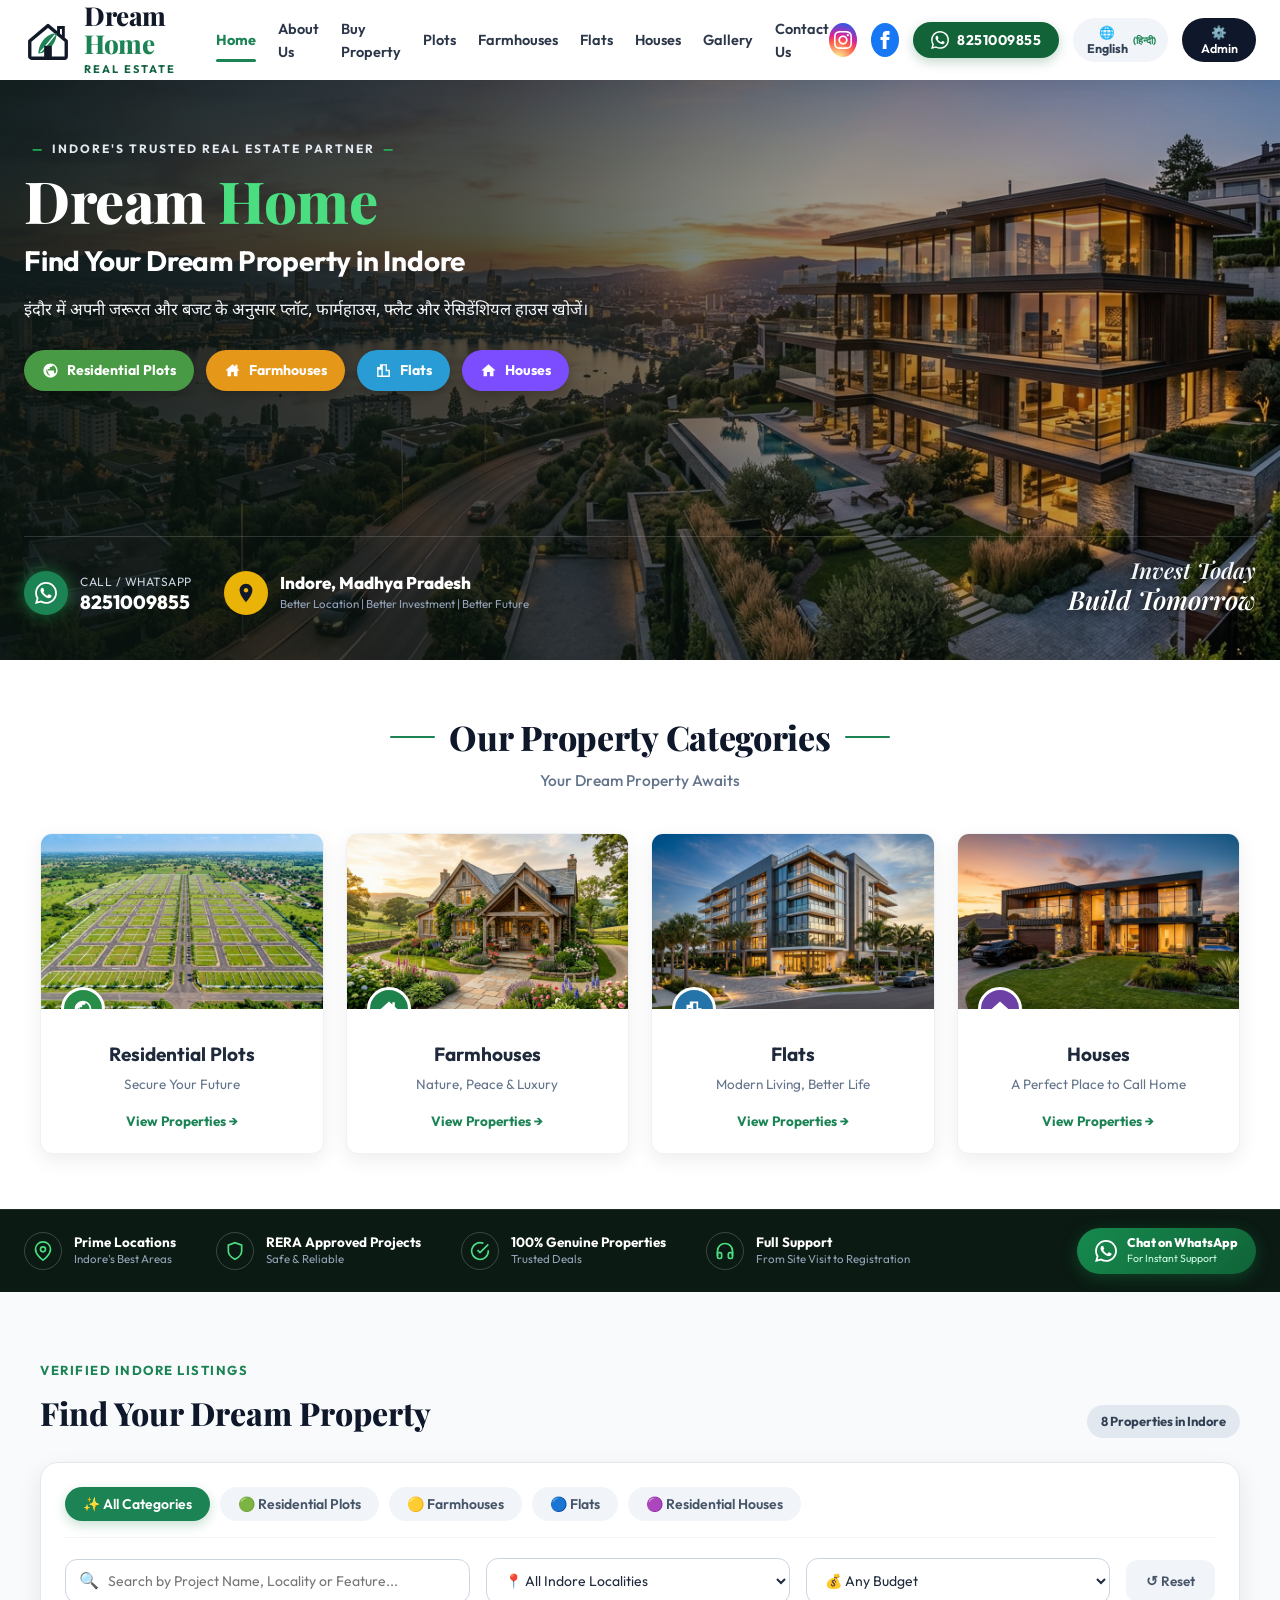
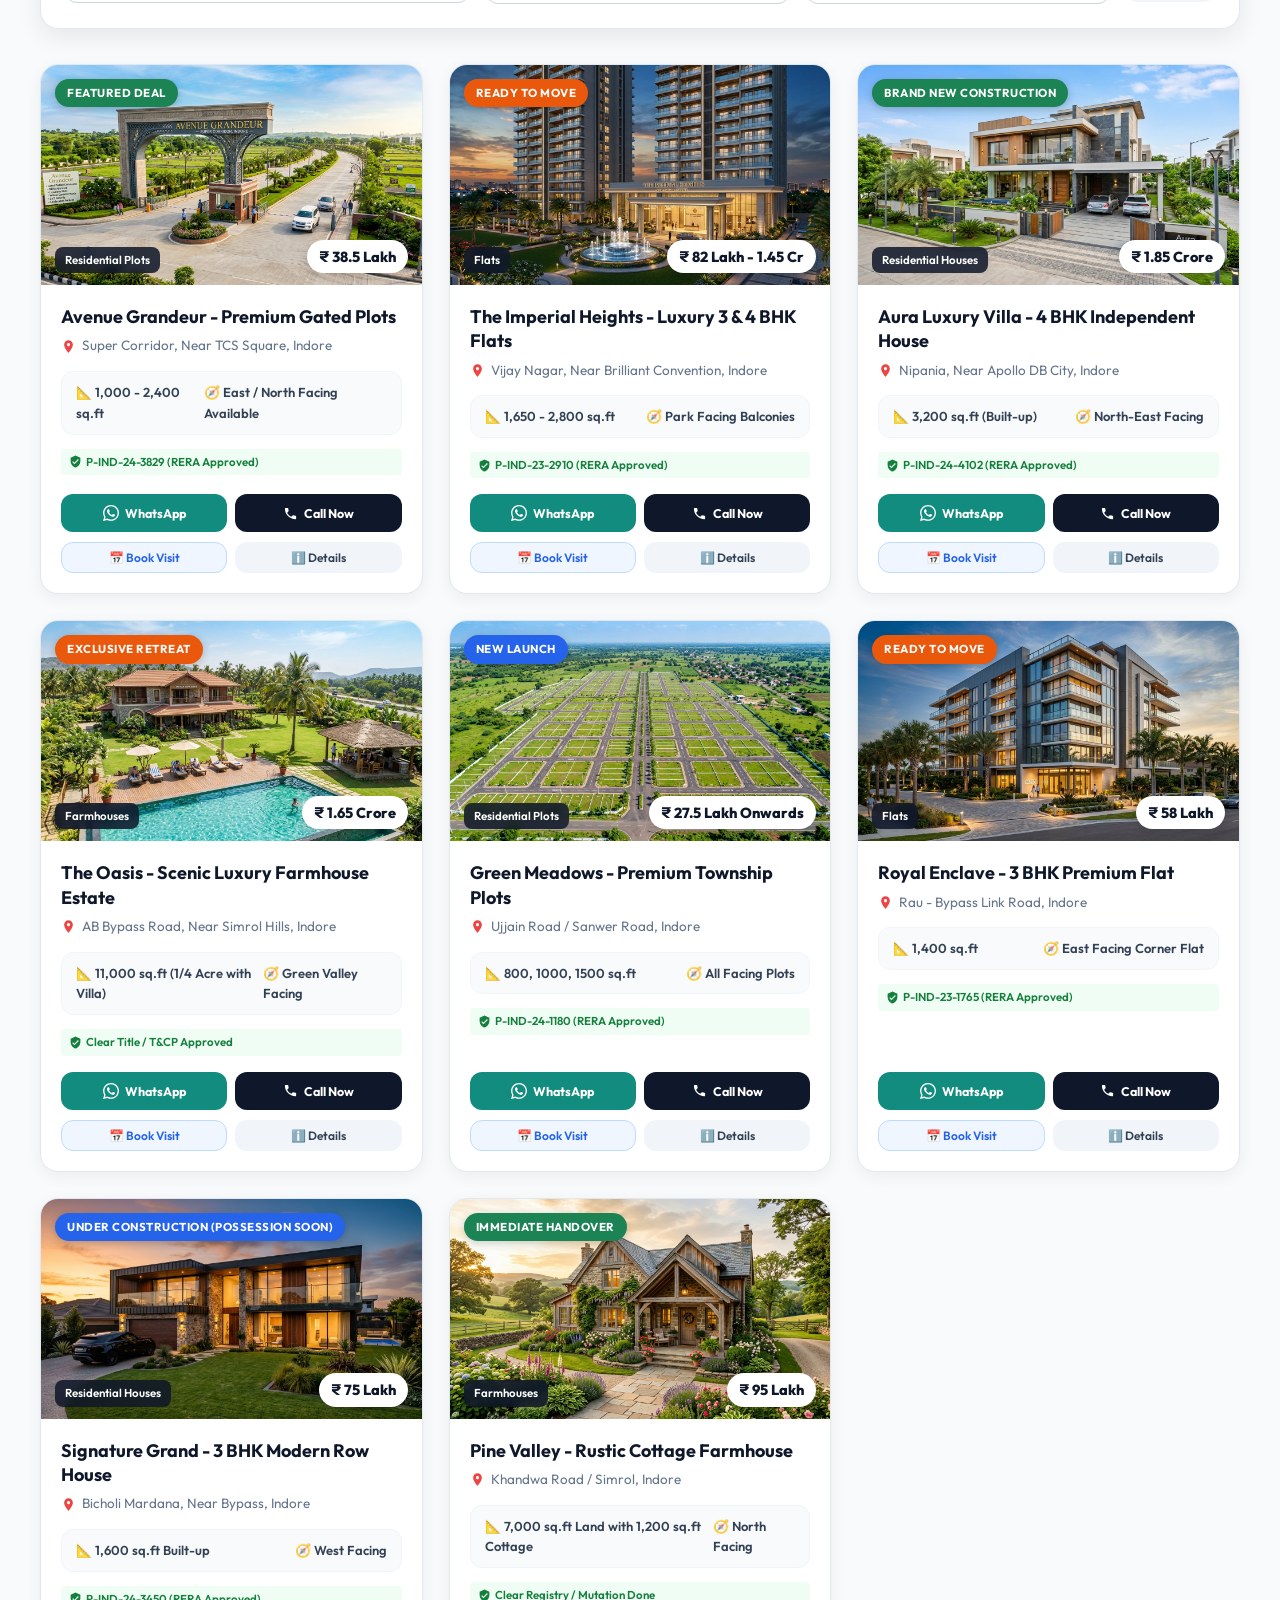
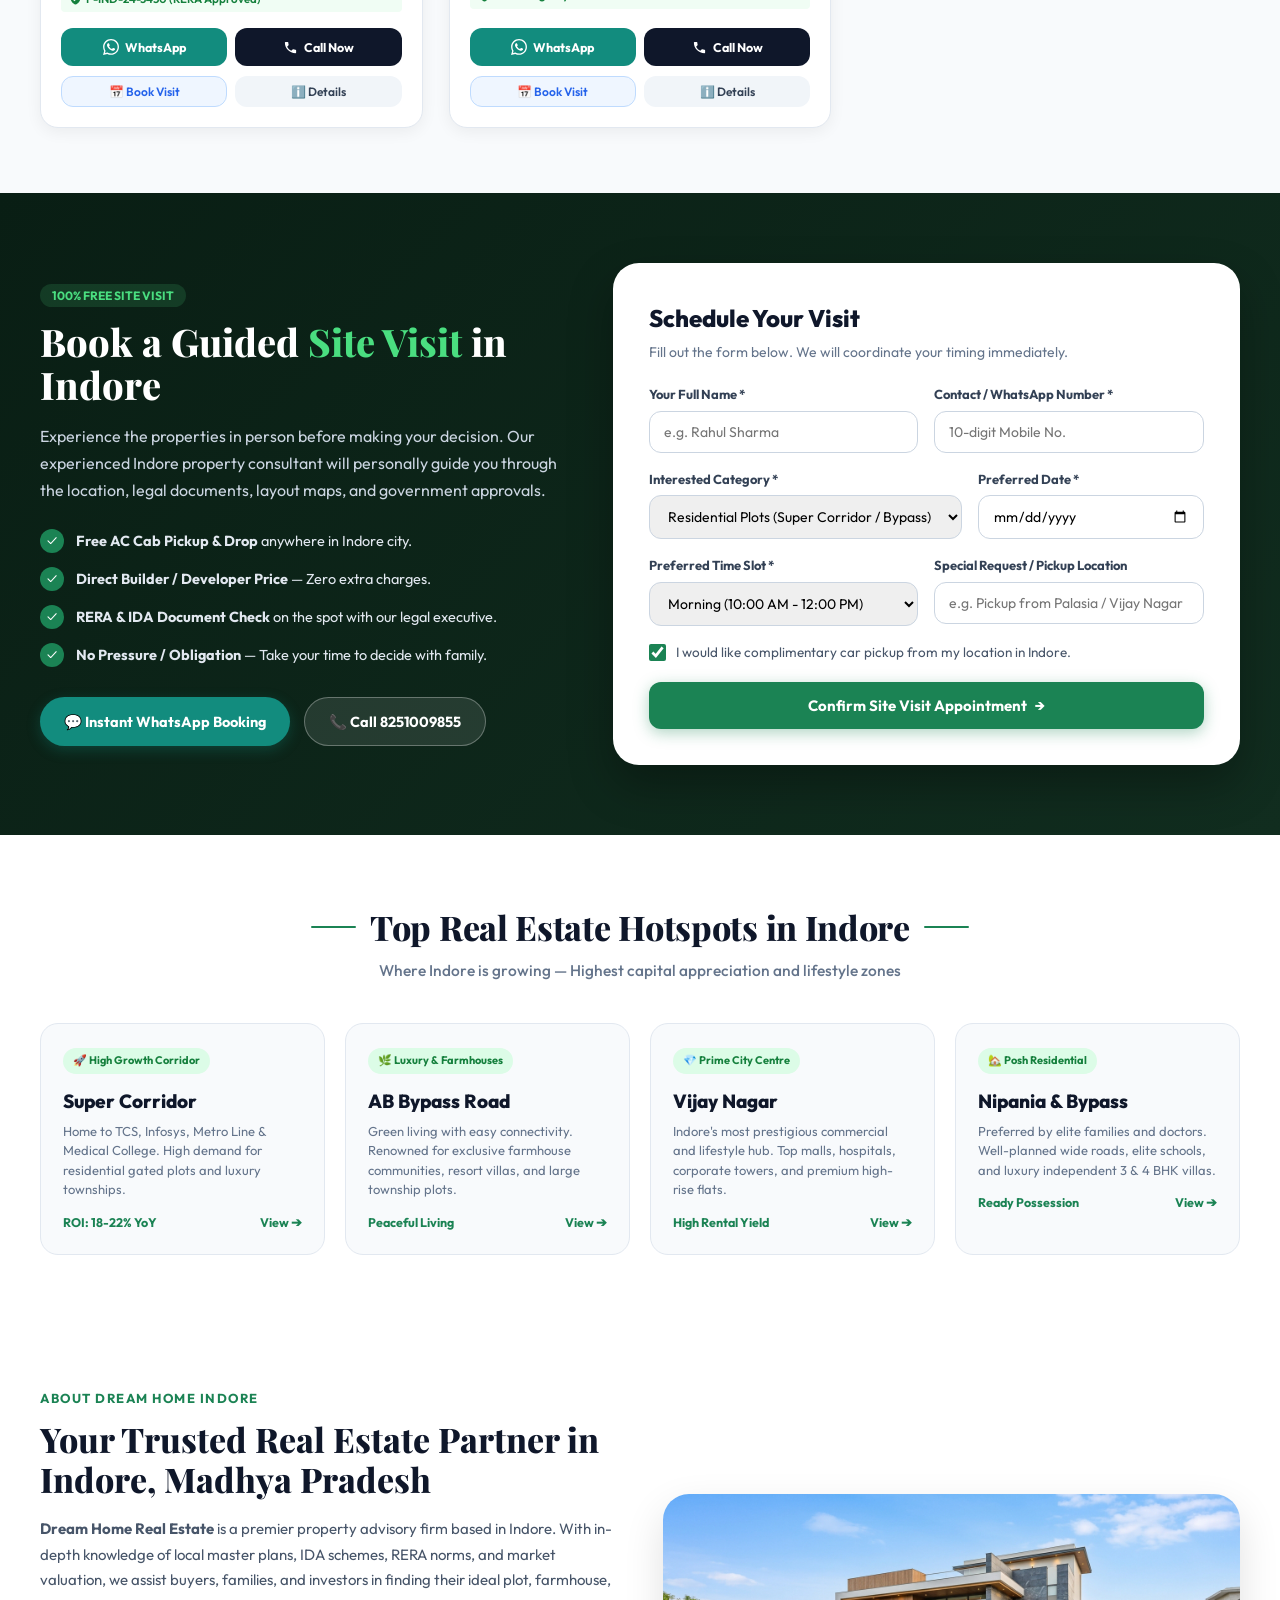
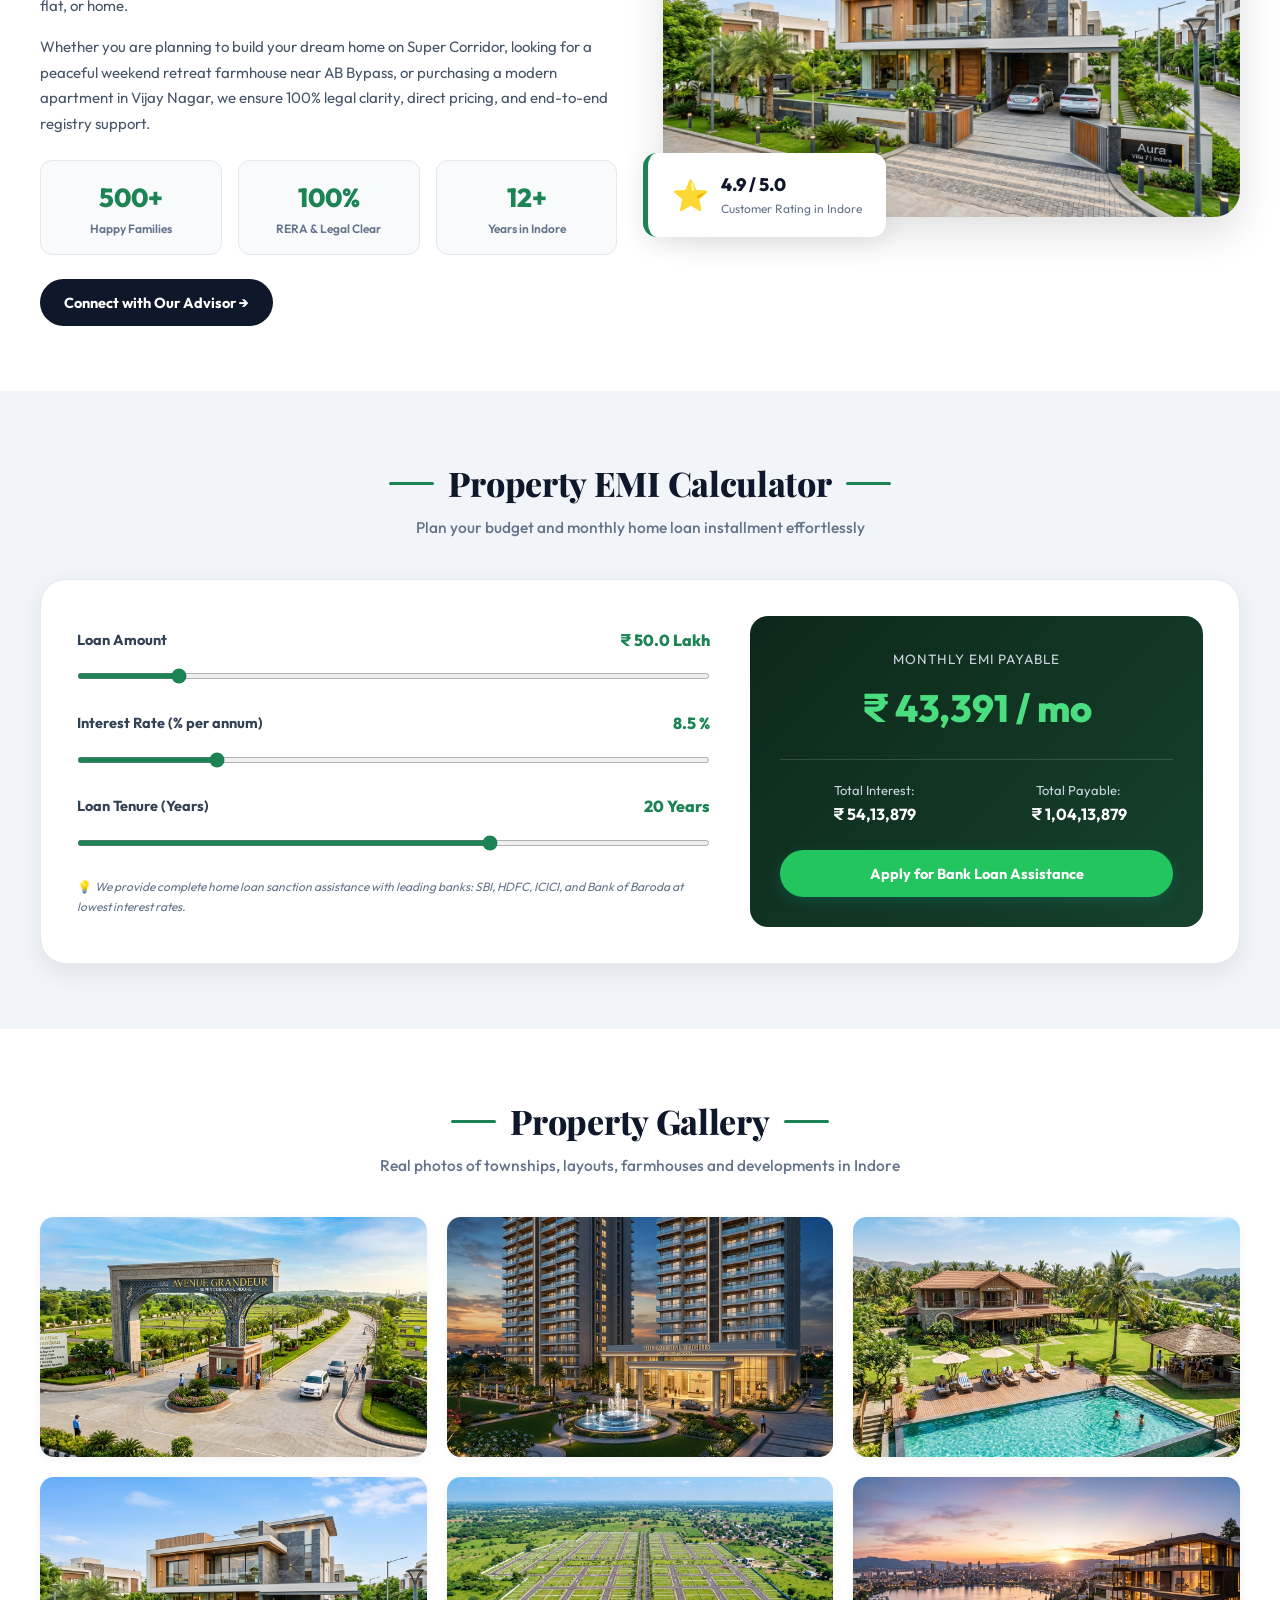
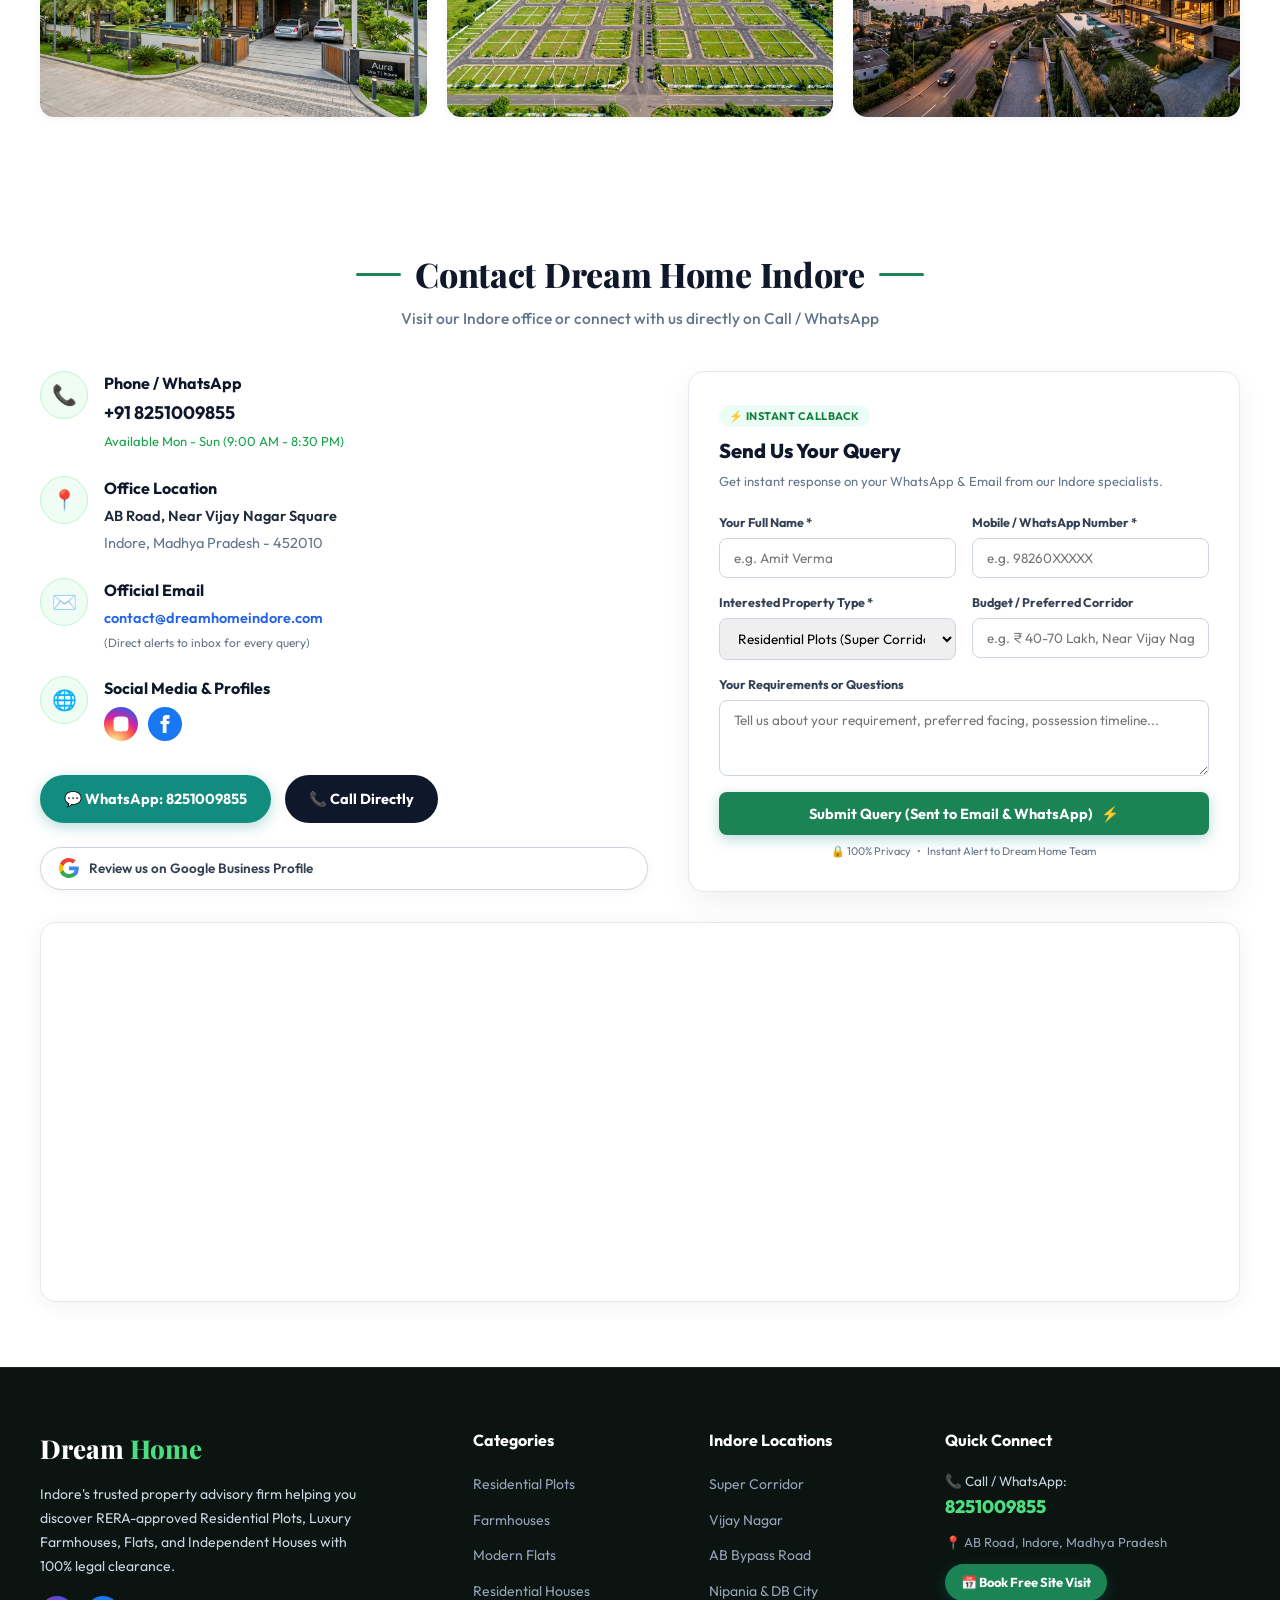
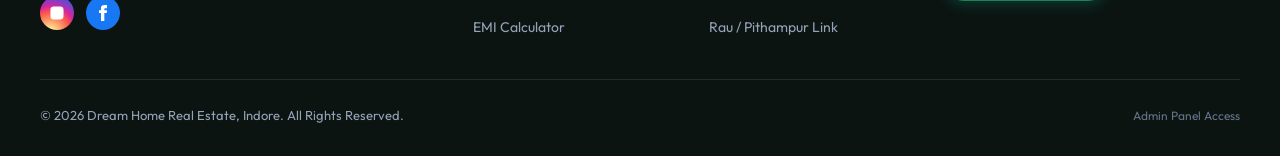
==== commit a0819b5f: "Add admin panel team authentication with ID & password and email & WhatsApp query notifications" ====
--- a/index.html
+++ b/index.html
@@ -193,6 +193,9 @@
         <a href="tel:8251009855" class="btn-prop-call" style="justify-content: center; width: 100%; padding: 10px;">
           <span>📞 Call 8251009855</span>
         </a>
+        <button id="btnOpenAdminMobile" class="btn-admin-nav" style="justify-content: center; width: 100%; margin-top: 10px; display: flex; padding: 10px; border-radius: var(--radius-sm); border: none; cursor: pointer;">
+          <span>⚙️ Team / Admin Portal</span>
+        </button>
       </div>
     </div>
   </div>
@@ -915,7 +918,7 @@
             <div class="contact-tile-text">
               <h4>Official Email</h4>
               <p><a href="mailto:contact@dreamhomeindore.com" style="color: #2563eb; font-weight: 600;">contact@dreamhomeindore.com</a></p>
-              <p style="font-size: 12px; color: #64748b;">(नया बिजनेस ईमेल सेटअप सहायता उपलब्ध)</p>
+              <p style="font-size: 12px; color: #64748b;">(Direct alerts to inbox for every query)</p>
             </div>
           </div>
 
@@ -957,16 +960,70 @@
           </a>
         </div>
 
-        <!-- Google Maps Embed of Indore -->
-        <div class="map-embed-wrapper">
-          <iframe 
-            src="https://www.google.com/maps/embed?pb=!1m18!1m12!1m3!1d117763.5516086389!2d75.79527633719036!3d22.724213799999998!2m3!1f0!2f0!3f0!3m2!1i1024!2i768!4f13.1!3m3!1m2!1s0x3962fcad1b410ddb%3A0x96ec4da356240f4!2sIndore%2C%20Madhya%20Pradesh!5e0!3m2!1sen!2sin!4v1700000000000!5m2!1sen!2sin" 
-            allowfullscreen="" 
-            loading="lazy" 
-            referrerpolicy="no-referrer-when-downgrade" 
-            title="Dream Home Indore Office Map Location">
-          </iframe>
-        </div>
+        <!-- Direct Contact Query Form -->
+        <div class="contact-form-box" style="background: #ffffff; border-radius: 16px; padding: 30px; box-shadow: 0 10px 30px rgba(0,0,0,0.06); border: 1px solid #e2e8f0;">
+          <div style="margin-bottom: 20px;">
+            <span style="background: #ecfdf5; color: #15803d; font-size: 11px; font-weight: 700; padding: 4px 10px; border-radius: 999px; text-transform: uppercase; letter-spacing: 0.5px;">⚡ Instant Callback</span>
+            <h3 style="font-size: 20px; font-weight: 800; color: #0f172a; margin: 8px 0 4px 0;">Send Us Your Query</h3>
+            <p style="font-size: 13px; color: #64748b;">Get instant response on your WhatsApp & Email from our Indore specialists.</p>
+          </div>
+
+          <form id="contactQueryForm">
+            <div class="booking-form-grid" style="margin-bottom: 14px;">
+              <div class="form-group">
+                <label for="contactQueryName" style="font-weight: 700; font-size: 12.5px; color: #334155;">Your Full Name *</label>
+                <input type="text" id="contactQueryName" placeholder="e.g. Amit Verma" required style="padding: 10px 14px; border: 1.5px solid #cbd5e1; border-radius: 8px; width: 100%; font-size: 13.5px;">
+              </div>
+              <div class="form-group">
+                <label for="contactQueryPhone" style="font-weight: 700; font-size: 12.5px; color: #334155;">Mobile / WhatsApp Number *</label>
+                <input type="tel" id="contactQueryPhone" placeholder="e.g. 98260XXXXX" required style="padding: 10px 14px; border: 1.5px solid #cbd5e1; border-radius: 8px; width: 100%; font-size: 13.5px;">
+              </div>
+            </div>
+
+            <div class="booking-form-grid" style="margin-bottom: 14px;">
+              <div class="form-group">
+                <label for="contactQueryCategory" style="font-weight: 700; font-size: 12.5px; color: #334155;">Interested Property Type *</label>
+                <select id="contactQueryCategory" style="padding: 10px 14px; border: 1.5px solid #cbd5e1; border-radius: 8px; width: 100%; font-size: 13.5px;">
+                  <option value="Residential Plots (Super Corridor / Bypass)">Residential Plots (Super Corridor / Bypass)</option>
+                  <option value="Farmhouses (AB Bypass Road / Mhow)">Farmhouses (AB Bypass Road / Mhow)</option>
+                  <option value="Luxury Flats (Vijay Nagar / AB Road)">Luxury Flats (Vijay Nagar / AB Road)</option>
+                  <option value="Residential Houses & Villas (Nipania)">Residential Houses & Villas (Nipania)</option>
+                  <option value="Commercial / Investment Land">Commercial / Investment Land</option>
+                  <option value="General Property Consultation">General Property Consultation</option>
+                </select>
+              </div>
+              <div class="form-group">
+                <label for="contactQueryBudget" style="font-weight: 700; font-size: 12.5px; color: #334155;">Budget / Preferred Corridor</label>
+                <input type="text" id="contactQueryBudget" placeholder="e.g. ₹ 40-70 Lakh, Near Vijay Nagar" style="padding: 10px 14px; border: 1.5px solid #cbd5e1; border-radius: 8px; width: 100%; font-size: 13.5px;">
+              </div>
+            </div>
+
+            <div class="form-group" style="margin-bottom: 16px;">
+              <label for="contactQueryMessage" style="font-weight: 700; font-size: 12.5px; color: #334155;">Your Requirements or Questions</label>
+              <textarea id="contactQueryMessage" rows="3" placeholder="Tell us about your requirement, preferred facing, possession timeline..." style="padding: 10px 14px; border: 1.5px solid #cbd5e1; border-radius: 8px; width: 100%; font-size: 13.5px;"></textarea>
+            </div>
+
+            <button type="submit" class="btn-action-wa-big" style="width: 100%; justify-content: center; padding: 12px; font-size: 14.5px; font-weight: 700; background: #1b8354; border-radius: 8px; border: none; cursor: pointer;">
+              <span>Submit Query (Sent to Email & WhatsApp)</span>
+              <span>⚡</span>
+            </button>
+            <div style="font-size: 11px; color: #64748b; text-align: center; margin-top: 8px; display: flex; align-items: center; justify-content: center; gap: 6px;">
+              <span>🔒 100% Privacy</span> • <span>Instant Alert to Dream Home Team</span>
+            </div>
+          </form>
+        </div>
+      </div>
+
+      <!-- Google Maps Embed of Indore -->
+      <div class="map-embed-wrapper" style="margin-top: 30px; border-radius: 16px; overflow: hidden; height: 320px; box-shadow: 0 4px 20px rgba(0,0,0,0.06); border: 1px solid #e2e8f0;">
+        <iframe 
+          src="https://www.google.com/maps/embed?pb=!1m18!1m12!1m3!1d117763.5516086389!2d75.79527633719036!3d22.724213799999998!2m3!1f0!2f0!3f0!3m2!1i1024!2i768!4f13.1!3m3!1m2!1s0x3962fcad1b410ddb%3A0x96ec4da356240f4!2sIndore%2C%20Madhya%20Pradesh!5e0!3m2!1sen!2sin!4v1700000000000!5m2!1sen!2sin" 
+          allowfullscreen="" 
+          loading="lazy" 
+          referrerpolicy="no-referrer-when-downgrade" 
+          title="Dream Home Indore Office Map Location"
+          style="width: 100%; height: 100%; border: 0;">
+        </iframe>
       </div>
     </div>
   </section>
@@ -1118,12 +1175,16 @@
       <button class="modal-close-btn modal-close-trigger">&times;</button>
       <div class="modal-body">
         <div style="font-size: 50px; margin-bottom: 10px;">🎉</div>
-        <h3 style="font-size: 22px; font-weight: 800; color: #0f172a;">Site Visit Request Received!</h3>
+        <h3 id="confirmModalTitle" style="font-size: 22px; font-weight: 800; color: #0f172a;">Inquiry Received Successfully!</h3>
         
         <div id="confirmModalDetails"></div>
 
-        <a id="confirmModalWaBtn" href="#" target="_blank" class="btn-action-wa-big" style="width: 100%; justify-content: center; margin-top: 15px;">
-          💬 Send Confirmation to WhatsApp (8251009855)
+        <div style="font-size: 12px; color: #15803d; font-weight: 600; margin: 10px 0 6px 0; background: #f0fdf4; border: 1px solid #bbf7d0; border-radius: 8px; padding: 6px 12px;">
+          ⚡ Query alert dispatched to Dream Home Management via Email & WhatsApp
+        </div>
+
+        <a id="confirmModalWaBtn" href="#" target="_blank" class="btn-action-wa-big" style="width: 100%; justify-content: center; margin-top: 12px;">
+          💬 Chat with Dream Home on WhatsApp (8251009855)
         </a>
       </div>
     </div>
@@ -1142,27 +1203,110 @@
   </div>
 
   <!-- ==========================================================================
-       MODAL: ADMIN PANEL (Add / Edit / Delete Properties + View Leads)
+       MODAL: TEAM & ADMIN LOGIN (ID & Password Protection)
+       ========================================================================== -->
+  <div id="adminLoginModal" class="modal-backdrop">
+    <div class="modal-card" style="max-width: 440px;">
+      <button class="modal-close-btn modal-close-trigger">&times;</button>
+      <div class="modal-body" style="padding: 32px 28px;">
+        <div style="text-align: center; margin-bottom: 22px;">
+          <div style="width: 58px; height: 58px; background: #ecfdf5; border: 2px solid #a7f3d0; border-radius: 50%; display: inline-flex; align-items: center; justify-content: center; font-size: 26px; margin-bottom: 12px;">
+            🔐
+          </div>
+          <h2 style="font-size: 22px; font-weight: 800; color: #0f172a; margin-bottom: 4px;">Team & Admin Portal</h2>
+          <p style="font-size: 13px; color: #64748b;">Sign in with your Team ID & Password to access management</p>
+        </div>
+
+        <form id="adminLoginForm">
+          <div id="adminLoginError" class="login-error-alert" style="display: none; background: #fef2f2; border: 1px solid #fecaca; color: #dc2626; padding: 10px 14px; border-radius: 8px; font-size: 13px; margin-bottom: 16px;"></div>
+
+          <div class="form-group" style="margin-bottom: 16px;">
+            <label for="adminLoginUsername" style="font-weight: 700; font-size: 13px; color: #334155; margin-bottom: 6px; display: block;">Team Member ID / Username *</label>
+            <div style="position: relative;">
+              <input type="text" id="adminLoginUsername" placeholder="e.g. admin or sales" required autocomplete="username" style="width: 100%; padding: 11px 14px 11px 38px; border: 1.5px solid #cbd5e1; border-radius: 10px; font-size: 14px;">
+              <span style="position: absolute; left: 12px; top: 50%; transform: translateY(-50%); font-size: 16px; opacity: 0.6;">👤</span>
+            </div>
+          </div>
+
+          <div class="form-group" style="margin-bottom: 16px;">
+            <label for="adminLoginPassword" style="font-weight: 700; font-size: 13px; color: #334155; margin-bottom: 6px; display: block;">Password *</label>
+            <div style="position: relative;">
+              <input type="password" id="adminLoginPassword" placeholder="Enter your password" required autocomplete="current-password" style="width: 100%; padding: 11px 40px 11px 38px; border: 1.5px solid #cbd5e1; border-radius: 10px; font-size: 14px;">
+              <span style="position: absolute; left: 12px; top: 50%; transform: translateY(-50%); font-size: 16px; opacity: 0.6;">🔑</span>
+              <button type="button" id="adminTogglePwBtn" style="position: absolute; right: 10px; top: 50%; transform: translateY(-50%); background: none; border: none; cursor: pointer; font-size: 16px; opacity: 0.6; padding: 4px;" title="Show/Hide Password">👁️</button>
+            </div>
+          </div>
+
+          <div style="display: flex; justify-content: space-between; align-items: center; margin-bottom: 20px; font-size: 13px;">
+            <label style="display: flex; align-items: center; gap: 7px; color: #475569; cursor: pointer; user-select: none;">
+              <input type="checkbox" id="adminLoginRemember" style="accent-color: #1b8354; width: 16px; height: 16px;">
+              <span>Keep me logged in</span>
+            </label>
+            <span style="color: #64748b; font-size: 12px;">Dream Home Indore</span>
+          </div>
+
+          <button type="submit" class="btn-action-wa-big" style="width: 100%; justify-content: center; padding: 12px; font-size: 15px; font-weight: 700; border-radius: 10px; background: #1b8354; border: none; cursor: pointer;">
+            <span>Sign In to Admin Panel</span>
+            <span>→</span>
+          </button>
+        </form>
+
+        <!-- Default Credentials Quick Guide -->
+        <div style="margin-top: 20px; background: #f8fafc; border: 1px dashed #cbd5e1; border-radius: 10px; padding: 12px 14px; font-size: 12px; color: #475569;">
+          <div style="font-weight: 700; color: #0f172a; margin-bottom: 5px; display: flex; align-items: center; gap: 6px;">
+            <span>🔑</span> <span>Default Team Credentials:</span>
+          </div>
+          <div style="display: flex; justify-content: space-between; padding: 3px 0; border-bottom: 1px solid #f1f5f9;">
+            <span>👑 Super Admin:</span>
+            <span><code>ID: admin</code> | <code>Pass: admin123</code></span>
+          </div>
+          <div style="display: flex; justify-content: space-between; padding: 3px 0;">
+            <span>💼 Sales Team:</span>
+            <span><code>ID: sales</code> | <code>Pass: sales123</code></span>
+          </div>
+          <div style="margin-top: 6px; color: #64748b; font-size: 11px;">
+            * Passwords & team accounts can be added or edited inside the Team tab!
+          </div>
+        </div>
+      </div>
+    </div>
+  </div>
+
+  <!-- ==========================================================================
+       MODAL: ADMIN PANEL (Full Management Dashboard)
        ========================================================================== -->
   <div id="adminModal" class="modal-backdrop">
-    <div class="modal-card" style="max-width: 900px;">
+    <div class="modal-card" style="max-width: 960px;">
       <button class="modal-close-btn modal-close-trigger">&times;</button>
-      <div class="modal-body">
-        <div style="display: flex; justify-content: space-between; align-items: center; margin-bottom: 18px;">
+      <div class="modal-body" style="padding: 26px 28px;">
+        <!-- Admin Header with Session Info & Logout -->
+        <div style="display: flex; justify-content: space-between; align-items: center; margin-bottom: 20px; flex-wrap: wrap; gap: 12px; padding-bottom: 14px; border-bottom: 1px solid #e2e8f0;">
           <div>
-            <h2 style="font-size: 24px; font-weight: 800; color: #0f172a;">⚙️ Dream Home Admin Panel</h2>
-            <p style="font-size: 13px; color: #64748b;">Manage properties, post new listings, and view client inquiries</p>
-          </div>
-          <button id="btnResetDefaultProperties" style="font-size: 12px; color: #ef4444; text-decoration: underline; background: none; border: none; cursor: pointer;">
-            Reset Default Listings
-          </button>
+            <h2 style="font-size: 22px; font-weight: 800; color: #0f172a; margin-bottom: 3px;">⚙️ Dream Home Admin Panel</h2>
+            <div style="display: flex; align-items: center; gap: 10px; flex-wrap: wrap;">
+              <span class="admin-session-pill" style="display: inline-flex; align-items: center; gap: 6px; background: #ecfdf5; border: 1px solid #a7f3d0; color: #15803d; font-size: 12px; font-weight: 700; padding: 3px 10px; border-radius: 999px;">
+                <span>👤</span> <span id="adminSessionUserName">Admin</span> <small id="adminSessionUserRole" style="font-weight: 500; opacity: 0.85;">(Administrator)</small>
+              </span>
+              <span style="font-size: 12px; color: #64748b;">Indore Headquarters Management</span>
+            </div>
+          </div>
+          <div style="display: flex; align-items: center; gap: 12px;">
+            <button id="btnResetDefaultProperties" style="font-size: 12px; color: #ef4444; text-decoration: underline; background: none; border: none; cursor: pointer;">
+              Reset Default Listings
+            </button>
+            <button id="btnAdminLogout" class="btn-admin-logout" style="background: #fee2e2; color: #b91c1c; border: 1px solid #fecaca; padding: 6px 14px; border-radius: 6px; font-size: 12.5px; font-weight: 700; cursor: pointer; display: inline-flex; align-items: center; gap: 5px;">
+              <span>🚪 Sign Out</span>
+            </button>
+          </div>
         </div>
 
         <!-- Admin Navigation Tabs -->
-        <div class="admin-tabs">
+        <div class="admin-tabs" style="overflow-x: auto; white-space: nowrap;">
           <button id="adminTabProps" class="admin-tab-btn active">🏡 All Properties</button>
           <button id="adminTabAdd" class="admin-tab-btn">➕ Add New Property</button>
-          <button id="adminTabBookings" class="admin-tab-btn">📅 Site Visit Leads</button>
+          <button id="adminTabBookings" class="admin-tab-btn">📅 Leads & Queries (<span id="adminLeadCountBadge">0</span>)</button>
+          <button id="adminTabTeam" class="admin-tab-btn">👥 Team Logins</button>
+          <button id="adminTabSettings" class="admin-tab-btn">🔔 Email & WhatsApp Alerts</button>
         </div>
 
         <!-- TAB 1: Properties Table -->
@@ -1274,24 +1418,205 @@
           </form>
         </div>
 
-        <!-- TAB 3: Site Visit Bookings Table -->
+        <!-- TAB 3: Enhanced Site Visit Leads & Queries Table -->
         <div id="adminViewBookings" style="display: none;">
+          <div style="display: flex; justify-content: space-between; align-items: center; margin-bottom: 14px; flex-wrap: wrap; gap: 10px;">
+            <div style="display: flex; align-items: center; gap: 8px;">
+              <input type="text" id="adminLeadSearchInput" placeholder="🔍 Search leads by name, phone, or location..." style="padding: 7px 12px; border: 1.5px solid #cbd5e1; border-radius: 6px; font-size: 13px; width: 280px;">
+            </div>
+            <div style="display: flex; gap: 8px;">
+              <button id="btnExportLeadsCsv" style="background: #f1f5f9; color: #0f172a; border: 1px solid #cbd5e1; padding: 7px 14px; border-radius: 6px; font-size: 12.5px; font-weight: 700; cursor: pointer; display: inline-flex; align-items: center; gap: 6px;">
+                <span>📥 Export to CSV (Excel)</span>
+              </button>
+            </div>
+          </div>
+
           <div class="admin-table-wrapper">
             <table class="admin-table">
               <thead>
                 <tr>
-                  <th>Booking ID</th>
-                  <th>Client Name & Phone</th>
-                  <th>Property / Category</th>
-                  <th>Date & Time</th>
-                  <th>Free Pickup</th>
+                  <th>Lead / Ref</th>
+                  <th>Client & Phone</th>
+                  <th>Property / Interest</th>
+                  <th>Date & Pickup</th>
                   <th>Status</th>
+                  <th>Actions</th>
                 </tr>
               </thead>
               <tbody id="adminBookingsList">
                 <!-- Rendered dynamically -->
               </tbody>
             </table>
+          </div>
+        </div>
+
+        <!-- TAB 4: Team Accounts & Security -->
+        <div id="adminViewTeam" style="display: none;">
+          <div style="display: grid; grid-template-columns: 1.2fr 1fr; gap: 24px;">
+            <!-- Left Column: Active Team Members Table -->
+            <div>
+              <div style="display: flex; justify-content: space-between; align-items: center; margin-bottom: 12px;">
+                <h4 style="font-size: 16px; font-weight: 800; color: #0f172a;">👥 Active Team Login Accounts</h4>
+                <span style="font-size: 12px; color: #64748b;">Authorized Indore Staff</span>
+              </div>
+              <div class="admin-table-wrapper" style="border: 1px solid #e2e8f0; border-radius: 8px;">
+                <table class="admin-table">
+                  <thead>
+                    <tr>
+                      <th>User ID</th>
+                      <th>Name & Role</th>
+                      <th>Phone</th>
+                      <th>Action</th>
+                    </tr>
+                  </thead>
+                  <tbody id="adminTeamUsersList">
+                    <!-- Rendered dynamically -->
+                  </tbody>
+                </table>
+              </div>
+
+              <!-- Change My Password Box -->
+              <div style="margin-top: 24px; background: #f8fafc; border: 1px solid #e2e8f0; border-radius: 12px; padding: 18px;">
+                <h4 style="font-size: 14.5px; font-weight: 700; color: #0f172a; margin-bottom: 12px;">🔒 Change My Password</h4>
+                <form id="adminChangePasswordForm">
+                  <div style="display: grid; grid-template-columns: 1fr 1fr 1fr; gap: 10px; margin-bottom: 12px;">
+                    <div>
+                      <label style="font-size: 11.5px; font-weight: 700; color: #475569; display: block; margin-bottom: 4px;">Current Password *</label>
+                      <input type="password" id="changePwCurrent" required placeholder="Current" style="width: 100%; padding: 7px 10px; border: 1.5px solid #cbd5e1; border-radius: 6px; font-size: 12.5px;">
+                    </div>
+                    <div>
+                      <label style="font-size: 11.5px; font-weight: 700; color: #475569; display: block; margin-bottom: 4px;">New Password *</label>
+                      <input type="password" id="changePwNew" required placeholder="New" style="width: 100%; padding: 7px 10px; border: 1.5px solid #cbd5e1; border-radius: 6px; font-size: 12.5px;">
+                    </div>
+                    <div>
+                      <label style="font-size: 11.5px; font-weight: 700; color: #475569; display: block; margin-bottom: 4px;">Confirm New *</label>
+                      <input type="password" id="changePwConfirm" required placeholder="Confirm" style="width: 100%; padding: 7px 10px; border: 1.5px solid #cbd5e1; border-radius: 6px; font-size: 12.5px;">
+                    </div>
+                  </div>
+                  <button type="submit" style="background: #0f172a; color: #ffffff; border: none; padding: 8px 16px; border-radius: 6px; font-size: 12.5px; font-weight: 700; cursor: pointer;">
+                    Update Password
+                  </button>
+                </form>
+              </div>
+            </div>
+
+            <!-- Right Column: Add New Team Member Form -->
+            <div>
+              <div style="background: #ffffff; border: 1.5px solid #e2e8f0; border-radius: 12px; padding: 20px;">
+                <h4 style="font-size: 15px; font-weight: 800; color: #0f172a; margin-bottom: 4px;">➕ Add New Team Member</h4>
+                <p style="font-size: 12.5px; color: #64748b; margin-bottom: 16px;">Create a new login ID and password for sales executives or site managers.</p>
+
+                <form id="adminAddTeamMemberForm">
+                  <div class="form-group" style="margin-bottom: 12px;">
+                    <label style="font-size: 12px; font-weight: 700; color: #334155; margin-bottom: 4px; display: block;">Full Name *</label>
+                    <input type="text" id="newTeamName" placeholder="e.g. Rahul Sharma" required style="width: 100%; padding: 8px 12px; border: 1.5px solid #cbd5e1; border-radius: 6px; font-size: 13px;">
+                  </div>
+
+                  <div class="form-group" style="margin-bottom: 12px;">
+                    <label style="font-size: 12px; font-weight: 700; color: #334155; margin-bottom: 4px; display: block;">Login ID / Username *</label>
+                    <input type="text" id="newTeamUsername" placeholder="e.g. rahul_sales" required style="width: 100%; padding: 8px 12px; border: 1.5px solid #cbd5e1; border-radius: 6px; font-size: 13px;">
+                  </div>
+
+                  <div class="form-group" style="margin-bottom: 12px;">
+                    <label style="font-size: 12px; font-weight: 700; color: #334155; margin-bottom: 4px; display: block;">Login Password *</label>
+                    <input type="password" id="newTeamPassword" placeholder="Minimum 6 characters" required style="width: 100%; padding: 8px 12px; border: 1.5px solid #cbd5e1; border-radius: 6px; font-size: 13px;">
+                  </div>
+
+                  <div class="form-group" style="margin-bottom: 12px;">
+                    <label style="font-size: 12px; font-weight: 700; color: #334155; margin-bottom: 4px; display: block;">Role *</label>
+                    <select id="newTeamRole" required style="width: 100%; padding: 8px 12px; border: 1.5px solid #cbd5e1; border-radius: 6px; font-size: 13px;">
+                      <option value="Sales Executive">Sales Executive</option>
+                      <option value="Site Visit Manager">Site Visit Manager</option>
+                      <option value="Relationship Manager">Relationship Manager</option>
+                      <option value="Administrator">Administrator</option>
+                    </select>
+                  </div>
+
+                  <div class="form-group" style="margin-bottom: 16px;">
+                    <label style="font-size: 12px; font-weight: 700; color: #334155; margin-bottom: 4px; display: block;">Mobile / WhatsApp Phone</label>
+                    <input type="tel" id="newTeamPhone" placeholder="e.g. 98260XXXXX" style="width: 100%; padding: 8px 12px; border: 1.5px solid #cbd5e1; border-radius: 6px; font-size: 13px;">
+                  </div>
+
+                  <button type="submit" class="btn-action-wa-big" style="width: 100%; justify-content: center; padding: 10px; font-size: 13.5px; font-weight: 700; border-radius: 6px; background: #1b8354; border: none; cursor: pointer;">
+                    Create Team Account
+                  </button>
+                </form>
+              </div>
+            </div>
+          </div>
+        </div>
+
+        <!-- TAB 5: Email & WhatsApp Query Notifications Settings -->
+        <div id="adminViewSettings" style="display: none;">
+          <div style="max-width: 720px; margin: 0 auto;">
+            <!-- Email Settings Card -->
+            <div style="background: #ffffff; border: 1.5px solid #e2e8f0; border-radius: 14px; padding: 22px; margin-bottom: 22px; box-shadow: 0 4px 12px rgba(0,0,0,0.03);">
+              <div style="display: flex; align-items: center; justify-content: space-between; margin-bottom: 12px;">
+                <div style="display: flex; align-items: center; gap: 10px;">
+                  <span style="font-size: 24px;">📧</span>
+                  <div>
+                    <h3 style="font-size: 16px; font-weight: 800; color: #0f172a; margin: 0;">Email Query Notifications</h3>
+                    <p style="font-size: 12px; color: #64748b; margin: 0;">Receive an instant formatted email alert every time a customer submits a query or booking.</p>
+                  </div>
+                </div>
+                <label style="display: flex; align-items: center; gap: 6px; font-size: 12.5px; font-weight: 700; color: #15803d; cursor: pointer;">
+                  <input type="checkbox" id="settingEmailEnabled" checked style="accent-color: #1b8354; width: 16px; height: 16px;">
+                  <span>Enabled</span>
+                </label>
+              </div>
+
+              <div class="form-group" style="margin-bottom: 12px;">
+                <label style="font-size: 12.5px; font-weight: 700; color: #334155; margin-bottom: 4px; display: block;">Recipient Email Address (Where you want leads sent) *</label>
+                <div style="display: flex; gap: 8px;">
+                  <input type="email" id="settingNotifyEmail" placeholder="e.g. contact@dreamhomeindore.com or yourname@gmail.com" value="contact@dreamhomeindore.com" required style="flex: 1; padding: 10px 14px; border: 1.5px solid #cbd5e1; border-radius: 8px; font-size: 13.5px;">
+                  <button type="button" id="btnTestEmailAlert" style="background: #f1f5f9; color: #0f172a; border: 1px solid #cbd5e1; padding: 10px 16px; border-radius: 8px; font-size: 12.5px; font-weight: 700; cursor: pointer; white-space: nowrap;">
+                    ⚡ Test Email Now
+                  </button>
+                </div>
+                <div id="testEmailStatus" style="margin-top: 6px; font-size: 12px;"></div>
+              </div>
+
+              <div style="background: #f8fafc; border: 1px solid #e2e8f0; border-radius: 8px; padding: 10px 14px; font-size: 11.5px; color: #475569; line-height: 1.5;">
+                <strong style="color: #0f172a;">ℹ️ How Email Delivery Works:</strong> Powered by FormSubmit. The very first time a new email address receives a query, FormSubmit will send a 1-click confirmation email to verify your ownership. Once clicked, all future customer leads are delivered to your inbox instantly!
+              </div>
+            </div>
+
+            <!-- WhatsApp Settings Card -->
+            <div style="background: #ffffff; border: 1.5px solid #e2e8f0; border-radius: 14px; padding: 22px; margin-bottom: 22px; box-shadow: 0 4px 12px rgba(0,0,0,0.03);">
+              <div style="display: flex; align-items: center; gap: 10px; margin-bottom: 12px;">
+                <span style="font-size: 24px;">💬</span>
+                <div>
+                  <h3 style="font-size: 16px; font-weight: 800; color: #0f172a; margin: 0;">WhatsApp Lead Routing</h3>
+                  <p style="font-size: 12px; color: #64748b; margin: 0;">Receive client queries directly on your WhatsApp and forward to your sales agents.</p>
+                </div>
+              </div>
+
+              <div class="form-group" style="margin-bottom: 14px;">
+                <label style="font-size: 12.5px; font-weight: 700; color: #334155; margin-bottom: 4px; display: block;">Business / Team WhatsApp Number *</label>
+                <div style="display: flex; gap: 8px;">
+                  <input type="text" id="settingNotifyPhone" placeholder="e.g. 8251009855" value="8251009855" required style="flex: 1; padding: 10px 14px; border: 1.5px solid #cbd5e1; border-radius: 8px; font-size: 13.5px;">
+                  <button type="button" id="btnTestWaAlert" style="background: #ecfdf5; color: #15803d; border: 1px solid #a7f3d0; padding: 10px 16px; border-radius: 8px; font-size: 12.5px; font-weight: 700; cursor: pointer; white-space: nowrap;">
+                    📲 Test WhatsApp Link
+                  </button>
+                </div>
+              </div>
+
+              <div style="margin-bottom: 12px;">
+                <label style="display: flex; align-items: center; gap: 8px; font-size: 13px; color: #334155; cursor: pointer;">
+                  <input type="checkbox" id="settingAutoWa" checked style="accent-color: #1b8354; width: 16px; height: 16px;">
+                  <span><strong>Auto-launch WhatsApp chat</strong> when visitor completes inquiry submission</span>
+                </label>
+              </div>
+
+              <div style="background: #f8fafc; border: 1px solid #e2e8f0; border-radius: 8px; padding: 10px 14px; font-size: 11.5px; color: #475569; line-height: 1.5;">
+                <strong style="color: #0f172a;">📲 1-Click WhatsApp Lead Forwarding:</strong> In the "Leads & Queries" tab, each customer entry features a "Chat Client" button and a "Forward to Team" button to share leads directly in WhatsApp groups!
+              </div>
+            </div>
+
+            <!-- Save Notification Settings Button -->
+            <button type="button" id="btnSaveSettings" class="btn-action-wa-big" style="width: 100%; justify-content: center; padding: 13px; font-size: 15px; font-weight: 700; background: #1b8354; border-radius: 10px; border: none; cursor: pointer;">
+              <span>💾 Save Notification & WhatsApp Settings</span>
+            </button>
           </div>
         </div>
       </div>
--- a/css/style.css
+++ b/css/style.css
@@ -0,0 +1,2049 @@
+/* ==========================================================================
+   Dream Home Real Estate - Indore | Premium Stylesheet
+   Matching exact provided layout and aesthetics
+   ========================================================================== */
+
+:root {
+  --primary-green: #1b8354;
+  --primary-green-dark: #136541;
+  --primary-green-light: #22c55e;
+  --accent-amber: #f2a922;
+  --accent-blue: #38a5d8;
+  --accent-purple: #7c4dff;
+  --dark-ribbon: #0f1d17;
+  --dark-bg: #0b1410;
+  --text-dark: #111827;
+  --text-muted: #64748b;
+  --text-light: #f8fafc;
+  --bg-light: #f8fafc;
+  --bg-card: #ffffff;
+  --border-color: #e2e8f0;
+  --radius-sm: 8px;
+  --radius-md: 12px;
+  --radius-lg: 18px;
+  --radius-xl: 26px;
+  --radius-full: 9999px;
+  --shadow-sm: 0 2px 8px rgba(0, 0, 0, 0.05);
+  --shadow-md: 0 8px 24px rgba(0, 0, 0, 0.08);
+  --shadow-lg: 0 16px 40px rgba(0, 0, 0, 0.12);
+  --shadow-hover: 0 20px 45px rgba(27, 131, 84, 0.18);
+  --font-serif: 'Playfair Display', Georgia, serif;
+  --font-sans: 'Outfit', 'Plus Jakarta Sans', -apple-system, BlinkMacSystemFont, 'Segoe UI', Roboto, sans-serif;
+  --font-hindi: 'Noto Sans Devanagari', 'Outfit', sans-serif;
+  --transition: all 0.3s cubic-bezier(0.16, 1, 0.3, 1);
+}
+
+/* Base Reset */
+*, *::before, *::after {
+  box-sizing: border-box;
+  margin: 0;
+  padding: 0;
+}
+
+html {
+  scroll-behavior: smooth;
+  font-size: 16px;
+}
+
+body {
+  font-family: var(--font-sans);
+  color: var(--text-dark);
+  background-color: var(--bg-light);
+  line-height: 1.6;
+  -webkit-font-smoothing: antialiased;
+  overflow-x: hidden;
+}
+
+img {
+  max-width: 100%;
+  height: auto;
+  display: block;
+}
+
+a {
+  text-decoration: none;
+  color: inherit;
+  transition: var(--transition);
+}
+
+button {
+  cursor: pointer;
+  border: none;
+  background: none;
+  font-family: inherit;
+  transition: var(--transition);
+}
+
+input, select, textarea {
+  font-family: inherit;
+}
+
+.container {
+  width: 100%;
+  max-width: 1240px;
+  margin: 0 auto;
+  padding: 0 20px;
+}
+
+/* ==========================================================================
+   Top Header & Navigation (Exact match to image)
+   ========================================================================== */
+.site-header {
+  position: sticky;
+  top: 0;
+  left: 0;
+  width: 100%;
+  background-color: #ffffff;
+  box-shadow: 0 3px 18px rgba(0, 0, 0, 0.06);
+  z-index: 1000;
+  transition: var(--transition);
+}
+
+.nav-container {
+  display: flex;
+  align-items: center;
+  justify-content: space-between;
+  height: 80px;
+  padding: 0 24px;
+  max-width: 1380px;
+  margin: 0 auto;
+}
+
+/* Logo */
+.brand-logo {
+  display: flex;
+  align-items: center;
+  gap: 12px;
+  text-decoration: none;
+}
+
+.logo-icon-svg {
+  width: 48px;
+  height: 48px;
+  flex-shrink: 0;
+}
+
+.logo-text-group {
+  display: flex;
+  flex-direction: column;
+}
+
+.logo-title {
+  font-family: var(--font-serif);
+  font-size: 26px;
+  font-weight: 800;
+  line-height: 1.1;
+  color: #111827;
+  letter-spacing: -0.5px;
+}
+
+.logo-title span {
+  color: var(--primary-green);
+}
+
+.logo-subtitle {
+  font-size: 11px;
+  font-weight: 700;
+  color: var(--primary-green-dark);
+  letter-spacing: 2px;
+  text-transform: uppercase;
+  margin-top: 2px;
+}
+
+/* Nav Menu */
+.main-nav {
+  display: flex;
+  align-items: center;
+  gap: 22px;
+}
+
+.nav-link {
+  font-size: 14.5px;
+  font-weight: 600;
+  color: #2b3648;
+  position: relative;
+  padding: 6px 0;
+  display: inline-flex;
+  align-items: center;
+  gap: 4px;
+}
+
+.nav-link:hover {
+  color: var(--primary-green);
+}
+
+.nav-link.active {
+  color: var(--primary-green);
+  font-weight: 700;
+}
+
+.nav-link.active::after {
+  content: '';
+  position: absolute;
+  bottom: -4px;
+  left: 0;
+  width: 100%;
+  height: 2.5px;
+  background-color: var(--primary-green);
+  border-radius: 2px;
+}
+
+/* Dropdown */
+.nav-dropdown-wrapper {
+  position: relative;
+}
+
+.dropdown-arrow {
+  font-size: 10px;
+  transition: transform 0.25s ease;
+}
+
+.nav-dropdown-wrapper:hover .dropdown-arrow {
+  transform: rotate(180deg);
+}
+
+.dropdown-menu {
+  position: absolute;
+  top: 100%;
+  left: 0;
+  background: #ffffff;
+  min-width: 200px;
+  box-shadow: 0 12px 30px rgba(0, 0, 0, 0.12);
+  border-radius: var(--radius-md);
+  padding: 10px 0;
+  opacity: 0;
+  visibility: hidden;
+  transform: translateY(10px);
+  transition: var(--transition);
+  z-index: 200;
+  border: 1px solid #f1f5f9;
+}
+
+.nav-dropdown-wrapper:hover .dropdown-menu {
+  opacity: 1;
+  visibility: visible;
+  transform: translateY(0);
+}
+
+.dropdown-item {
+  display: flex;
+  align-items: center;
+  gap: 10px;
+  padding: 9px 18px;
+  font-size: 14px;
+  font-weight: 500;
+  color: #334155;
+}
+
+.dropdown-item:hover {
+  background-color: #f0fdf4;
+  color: var(--primary-green);
+}
+
+/* Right Nav Controls */
+.header-actions {
+  display: flex;
+  align-items: center;
+  gap: 14px;
+}
+
+/* Social media buttons matching image */
+.social-icon-btn {
+  width: 34px;
+  height: 34px;
+  border-radius: 50%;
+  display: flex;
+  align-items: center;
+  justify-content: center;
+  color: #ffffff;
+  font-size: 16px;
+  transition: transform 0.2s ease, opacity 0.2s ease;
+}
+
+.social-icon-btn:hover {
+  transform: scale(1.12);
+}
+
+.social-instagram {
+  background: radial-gradient(circle at 30% 107%, #fdf497 0%, #fdf497 5%, #fd5949 45%, #d6249f 60%, #285AEB 90%);
+}
+
+.social-facebook {
+  background-color: #1877f2;
+}
+
+/* WhatsApp Phone Pill (Exact match) */
+.header-phone-pill {
+  display: flex;
+  align-items: center;
+  gap: 8px;
+  background-color: #126338;
+  color: #ffffff;
+  padding: 7px 18px;
+  border-radius: var(--radius-full);
+  font-size: 14px;
+  font-weight: 700;
+  letter-spacing: 0.5px;
+  box-shadow: 0 4px 12px rgba(18, 99, 56, 0.25);
+  transition: var(--transition);
+}
+
+.header-phone-pill:hover {
+  background-color: #0d4a2a;
+  transform: translateY(-2px);
+  box-shadow: 0 6px 16px rgba(18, 99, 56, 0.35);
+  color: #ffffff;
+}
+
+.header-phone-pill svg {
+  width: 18px;
+  height: 18px;
+  fill: #ffffff;
+}
+
+/* Lang Toggle & Admin Quick Button */
+.btn-lang-toggle {
+  background: #f1f5f9;
+  color: #334155;
+  padding: 6px 12px;
+  border-radius: var(--radius-full);
+  font-size: 12.5px;
+  font-weight: 700;
+  display: flex;
+  align-items: center;
+  gap: 4px;
+}
+
+.btn-lang-toggle:hover {
+  background: #e2e8f0;
+}
+
+.btn-admin-nav {
+  background: #0f172a;
+  color: #ffffff;
+  padding: 6px 14px;
+  border-radius: var(--radius-full);
+  font-size: 12.5px;
+  font-weight: 600;
+  display: inline-flex;
+  align-items: center;
+  gap: 6px;
+}
+
+.btn-admin-nav:hover {
+  background: var(--primary-green);
+}
+
+.mobile-toggle-btn {
+  display: none;
+  font-size: 24px;
+  color: #1e293b;
+  padding: 6px;
+}
+
+/* ==========================================================================
+   Hero Section (Exact Layout, Gradient & Visual Structure)
+   ========================================================================== */
+.hero-section {
+  position: relative;
+  min-height: 580px;
+  background-image: url('../assets/images/hero_banner_indore.jpg');
+  background-size: cover;
+  background-position: center right;
+  background-repeat: no-repeat;
+  color: #ffffff;
+  display: flex;
+  align-items: center;
+  padding: 55px 0 45px 0;
+  overflow: hidden;
+}
+
+.hero-overlay {
+  position: absolute;
+  top: 0;
+  left: 0;
+  width: 100%;
+  height: 100%;
+  background: linear-gradient(
+    90deg,
+    rgba(10, 20, 16, 0.88) 0%,
+    rgba(10, 20, 16, 0.72) 38%,
+    rgba(10, 20, 16, 0.42) 65%,
+    rgba(10, 20, 16, 0.15) 100%
+  );
+  z-index: 1;
+}
+
+.hero-container {
+  position: relative;
+  z-index: 2;
+  width: 100%;
+  max-width: 1380px;
+  margin: 0 auto;
+  padding: 0 24px;
+  display: flex;
+  flex-direction: column;
+  justify-content: space-between;
+  min-height: 480px;
+}
+
+.hero-main-content {
+  max-width: 720px;
+}
+
+/* Badge */
+.hero-trusted-badge {
+  display: inline-block;
+  font-size: 12px;
+  font-weight: 700;
+  letter-spacing: 2px;
+  text-transform: uppercase;
+  color: #e2e8f0;
+  margin-bottom: 12px;
+  position: relative;
+}
+
+.hero-trusted-badge::before,
+.hero-trusted-badge::after {
+  content: '—';
+  margin: 0 8px;
+  color: var(--primary-green-light);
+}
+
+/* Dream Home Headline */
+.hero-main-title {
+  font-family: var(--font-serif);
+  font-size: 58px;
+  font-weight: 800;
+  line-height: 1.05;
+  margin-bottom: 8px;
+  letter-spacing: -0.5px;
+}
+
+.hero-main-title .white-text {
+  color: #ffffff;
+}
+
+.hero-main-title .green-text {
+  color: #4ade80;
+}
+
+.hero-sub-title {
+  font-size: 28px;
+  font-weight: 700;
+  color: #ffffff;
+  margin-bottom: 14px;
+  letter-spacing: -0.2px;
+}
+
+.hero-hindi-desc {
+  font-family: var(--font-hindi);
+  font-size: 16.5px;
+  color: #f1f5f9;
+  line-height: 1.6;
+  max-width: 620px;
+  margin-bottom: 26px;
+  text-shadow: 0 1px 4px rgba(0, 0, 0, 0.5);
+}
+
+/* Hero 4 Category Pills (Exact colors matching mockup) */
+.hero-category-pills {
+  display: flex;
+  flex-wrap: wrap;
+  gap: 12px;
+  margin-bottom: 35px;
+}
+
+.hero-cat-pill {
+  display: inline-flex;
+  align-items: center;
+  gap: 8px;
+  padding: 9px 18px;
+  border-radius: var(--radius-full);
+  color: #ffffff;
+  font-size: 14px;
+  font-weight: 700;
+  box-shadow: 0 4px 14px rgba(0, 0, 0, 0.25);
+  transition: transform 0.2s ease, box-shadow 0.2s ease;
+  cursor: pointer;
+}
+
+.hero-cat-pill:hover {
+  transform: translateY(-3px) scale(1.02);
+  box-shadow: 0 8px 20px rgba(0, 0, 0, 0.35);
+}
+
+.pill-plots {
+  background-color: #489b44;
+}
+
+.pill-farmhouses {
+  background-color: #e5971a;
+}
+
+.pill-flats {
+  background-color: #299bd5;
+}
+
+.pill-houses {
+  background-color: #7c4dff;
+}
+
+.hero-cat-pill svg {
+  width: 17px;
+  height: 17px;
+  fill: #ffffff;
+}
+
+/* Hero Bottom Bar */
+.hero-bottom-bar {
+  display: flex;
+  align-items: flex-end;
+  justify-content: space-between;
+  margin-top: 15px;
+  padding-top: 20px;
+  border-top: 1px solid rgba(255, 255, 255, 0.15);
+}
+
+.hero-contact-info-left {
+  display: flex;
+  align-items: center;
+  gap: 32px;
+  flex-wrap: wrap;
+}
+
+.hero-info-card {
+  display: flex;
+  align-items: center;
+  gap: 12px;
+}
+
+.hero-icon-circle {
+  width: 44px;
+  height: 44px;
+  border-radius: 50%;
+  display: flex;
+  align-items: center;
+  justify-content: center;
+  flex-shrink: 0;
+}
+
+.hero-icon-circle.green {
+  background-color: #1b8354;
+  color: #ffffff;
+  box-shadow: 0 0 16px rgba(34, 197, 94, 0.5);
+}
+
+.hero-icon-circle.yellow {
+  background-color: #eab308;
+  color: #111827;
+}
+
+.hero-info-card-text {
+  display: flex;
+  flex-direction: column;
+}
+
+.hero-info-label {
+  font-size: 12px;
+  color: #cbd5e1;
+  text-transform: uppercase;
+  letter-spacing: 0.5px;
+}
+
+.hero-info-val {
+  font-size: 19px;
+  font-weight: 800;
+  color: #ffffff;
+  line-height: 1.2;
+}
+
+.hero-info-sub {
+  font-size: 11.5px;
+  color: #94a3b8;
+  margin-top: 2px;
+}
+
+.hero-script-tagline {
+  font-family: 'Playfair Display', cursive, serif;
+  font-style: italic;
+  font-size: 22px;
+  font-weight: 600;
+  color: #f1f5f9;
+  text-align: right;
+  line-height: 1.2;
+  text-shadow: 0 2px 8px rgba(0, 0, 0, 0.6);
+}
+
+.hero-script-tagline span {
+  display: block;
+  font-size: 26px;
+  color: #ffffff;
+}
+
+/* ==========================================================================
+   Property Categories Section (Exact match to image cards)
+   ========================================================================== */
+.categories-section {
+  padding: 50px 0 55px 0;
+  background-color: #ffffff;
+}
+
+.section-header-centered {
+  text-align: center;
+  margin-bottom: 40px;
+}
+
+.section-title-divider {
+  display: inline-flex;
+  align-items: center;
+  gap: 14px;
+  font-family: var(--font-serif);
+  font-size: 34px;
+  font-weight: 800;
+  color: #0f172a;
+  letter-spacing: -0.3px;
+}
+
+.title-line {
+  display: inline-block;
+  width: 45px;
+  height: 2.5px;
+  background-color: var(--primary-green);
+  border-radius: 2px;
+}
+
+.section-subtitle {
+  font-size: 15.5px;
+  color: #64748b;
+  margin-top: 4px;
+  font-weight: 500;
+}
+
+/* 4 Cards Grid */
+.categories-grid {
+  display: grid;
+  grid-template-columns: repeat(4, 1fr);
+  gap: 22px;
+}
+
+.category-card {
+  background: #ffffff;
+  border-radius: var(--radius-md);
+  overflow: hidden;
+  box-shadow: 0 6px 20px rgba(0, 0, 0, 0.07);
+  border: 1px solid #eef2f6;
+  transition: transform 0.3s ease, box-shadow 0.3s ease;
+  position: relative;
+  display: flex;
+  flex-direction: column;
+}
+
+.category-card:hover {
+  transform: translateY(-6px);
+  box-shadow: 0 16px 32px rgba(0, 0, 0, 0.12);
+}
+
+.category-img-box {
+  position: relative;
+  height: 175px;
+  overflow: hidden;
+  background-color: #e2e8f0;
+}
+
+.category-img-box img {
+  width: 100%;
+  height: 100%;
+  object-fit: cover;
+  transition: transform 0.5s ease;
+}
+
+.category-card:hover .category-img-box img {
+  transform: scale(1.08);
+}
+
+/* Overlapping Category Icon Badge */
+.category-badge-icon {
+  position: absolute;
+  bottom: -22px;
+  left: 20px;
+  width: 44px;
+  height: 44px;
+  border-radius: 50%;
+  display: flex;
+  align-items: center;
+  justify-content: center;
+  color: #ffffff;
+  box-shadow: 0 4px 12px rgba(0, 0, 0, 0.15);
+  border: 3px solid #ffffff;
+  z-index: 5;
+}
+
+.badge-plots {
+  background-color: #278d49;
+}
+
+.badge-farmhouse {
+  background-color: #1e824c;
+}
+
+.badge-flats {
+  background-color: #2574a9;
+}
+
+.badge-houses {
+  background-color: #6c40a5;
+}
+
+.category-badge-icon svg {
+  width: 20px;
+  height: 20px;
+  fill: #ffffff;
+}
+
+.category-card-body {
+  padding: 30px 20px 20px 20px;
+  text-align: center;
+  display: flex;
+  flex-direction: column;
+  flex-grow: 1;
+}
+
+.category-card-title {
+  font-size: 19px;
+  font-weight: 700;
+  color: #1e293b;
+  margin-bottom: 4px;
+}
+
+.category-card-tagline {
+  font-size: 13.5px;
+  color: #64748b;
+  margin-bottom: 16px;
+}
+
+.category-card-link {
+  margin-top: auto;
+  display: inline-flex;
+  align-items: center;
+  justify-content: center;
+  gap: 6px;
+  font-size: 13.5px;
+  font-weight: 700;
+  color: var(--primary-green);
+  transition: gap 0.2s ease;
+}
+
+.category-card:hover .category-card-link {
+  color: var(--primary-green-dark);
+  gap: 10px;
+}
+
+/* ==========================================================================
+   Trust Highlights Ribbon (Exact match to bottom banner in image)
+   ========================================================================== */
+.trust-ribbon {
+  background-color: #0b1a13;
+  color: #ffffff;
+  padding: 18px 0;
+  border-top: 1px solid rgba(255, 255, 255, 0.08);
+}
+
+.trust-ribbon-container {
+  display: flex;
+  align-items: center;
+  justify-content: space-between;
+  max-width: 1380px;
+  margin: 0 auto;
+  padding: 0 24px;
+  flex-wrap: wrap;
+  gap: 20px;
+}
+
+.trust-items-group {
+  display: flex;
+  align-items: center;
+  gap: 40px;
+  flex-wrap: wrap;
+}
+
+.trust-item {
+  display: flex;
+  align-items: center;
+  gap: 12px;
+}
+
+.trust-icon-box {
+  width: 38px;
+  height: 38px;
+  border-radius: 50%;
+  border: 1px solid rgba(255, 255, 255, 0.2);
+  display: flex;
+  align-items: center;
+  justify-content: center;
+  color: #4ade80;
+  flex-shrink: 0;
+}
+
+.trust-text-box {
+  display: flex;
+  flex-direction: column;
+}
+
+.trust-title {
+  font-size: 13.5px;
+  font-weight: 700;
+  color: #ffffff;
+  line-height: 1.2;
+}
+
+.trust-desc {
+  font-size: 11.5px;
+  color: #94a3b8;
+}
+
+/* WhatsApp Instant Support floating ribbon pill */
+.trust-whatsapp-pill {
+  display: flex;
+  align-items: center;
+  gap: 10px;
+  background: linear-gradient(135deg, #168a4e 0%, #106337 100%);
+  color: #ffffff;
+  padding: 8px 18px;
+  border-radius: var(--radius-full);
+  box-shadow: 0 4px 16px rgba(22, 138, 78, 0.35);
+  transition: var(--transition);
+}
+
+.trust-whatsapp-pill:hover {
+  transform: translateY(-2px);
+  box-shadow: 0 6px 20px rgba(22, 138, 78, 0.5);
+  color: #ffffff;
+}
+
+.trust-whatsapp-pill svg {
+  width: 22px;
+  height: 22px;
+  fill: #ffffff;
+}
+
+.trust-wa-text {
+  display: flex;
+  flex-direction: column;
+}
+
+.trust-wa-title {
+  font-size: 12.5px;
+  font-weight: 800;
+  line-height: 1.1;
+}
+
+.trust-wa-sub {
+  font-size: 10.5px;
+  color: #d1fae5;
+}
+
+/* ==========================================================================
+   Interactive Property Search, Localities & Filter Bar
+   ========================================================================== */
+.property-listings-section {
+  padding: 65px 0;
+  background-color: #f8fafc;
+}
+
+.filter-controls-card {
+  background: #ffffff;
+  border-radius: var(--radius-lg);
+  padding: 24px;
+  box-shadow: var(--shadow-md);
+  margin-bottom: 35px;
+  border: 1px solid #e2e8f0;
+}
+
+/* Tabs */
+.filter-category-tabs {
+  display: flex;
+  align-items: center;
+  gap: 10px;
+  flex-wrap: wrap;
+  margin-bottom: 20px;
+  padding-bottom: 16px;
+  border-bottom: 1px solid #f1f5f9;
+}
+
+.cat-tab-btn {
+  padding: 8px 18px;
+  border-radius: var(--radius-full);
+  font-size: 14px;
+  font-weight: 600;
+  color: #475569;
+  background-color: #f1f5f9;
+  display: inline-flex;
+  align-items: center;
+  gap: 8px;
+  transition: var(--transition);
+}
+
+.cat-tab-btn:hover {
+  background-color: #e2e8f0;
+  color: #0f172a;
+}
+
+.cat-tab-btn.active {
+  background-color: var(--primary-green);
+  color: #ffffff;
+  box-shadow: 0 4px 12px rgba(27, 131, 84, 0.25);
+}
+
+.filter-row-fields {
+  display: grid;
+  grid-template-columns: 2fr 1.5fr 1.5fr auto;
+  gap: 16px;
+  align-items: center;
+}
+
+.search-input-box,
+.select-input-box {
+  position: relative;
+  display: flex;
+  align-items: center;
+}
+
+.search-icon {
+  position: absolute;
+  left: 14px;
+  color: #94a3b8;
+}
+
+.search-input-box input {
+  width: 100%;
+  padding: 12px 14px 12px 42px;
+  border: 1px solid #cbd5e1;
+  border-radius: var(--radius-md);
+  font-size: 14px;
+  outline: none;
+  background: #ffffff;
+}
+
+.search-input-box input:focus,
+.select-input-box select:focus {
+  border-color: var(--primary-green);
+  box-shadow: 0 0 0 3px rgba(34, 197, 94, 0.15);
+}
+
+.select-input-box select {
+  width: 100%;
+  padding: 12px 14px;
+  border: 1px solid #cbd5e1;
+  border-radius: var(--radius-md);
+  font-size: 14px;
+  outline: none;
+  background: #ffffff;
+  color: #1e293b;
+}
+
+.btn-reset-filter {
+  padding: 12px 20px;
+  border-radius: var(--radius-md);
+  background: #f1f5f9;
+  color: #475569;
+  font-size: 13.5px;
+  font-weight: 600;
+  white-space: nowrap;
+}
+
+.btn-reset-filter:hover {
+  background: #e2e8f0;
+  color: #0f172a;
+}
+
+/* Listings Grid */
+.properties-grid {
+  display: grid;
+  grid-template-columns: repeat(3, 1fr);
+  gap: 26px;
+}
+
+.property-card {
+  background: #ffffff;
+  border-radius: var(--radius-lg);
+  overflow: hidden;
+  box-shadow: 0 4px 16px rgba(0, 0, 0, 0.06);
+  border: 1px solid #e2e8f0;
+  transition: transform 0.3s ease, box-shadow 0.3s ease;
+  display: flex;
+  flex-direction: column;
+}
+
+.property-card:hover {
+  transform: translateY(-7px);
+  box-shadow: var(--shadow-hover);
+}
+
+.prop-img-wrapper {
+  position: relative;
+  height: 220px;
+  background: #cbd5e1;
+  overflow: hidden;
+}
+
+.prop-img-wrapper img {
+  width: 100%;
+  height: 100%;
+  object-fit: cover;
+  transition: transform 0.5s ease;
+}
+
+.property-card:hover .prop-img-wrapper img {
+  transform: scale(1.06);
+}
+
+.prop-status-badge {
+  position: absolute;
+  top: 14px;
+  left: 14px;
+  padding: 5px 12px;
+  border-radius: var(--radius-full);
+  font-size: 11.5px;
+  font-weight: 700;
+  text-transform: uppercase;
+  letter-spacing: 0.5px;
+  color: #ffffff;
+  box-shadow: 0 2px 8px rgba(0, 0, 0, 0.2);
+}
+
+.badge-featured {
+  background: #1b8354;
+}
+
+.badge-hot {
+  background: #ea580c;
+}
+
+.badge-new {
+  background: #2563eb;
+}
+
+.prop-category-tag {
+  position: absolute;
+  bottom: 12px;
+  left: 14px;
+  background: rgba(15, 23, 42, 0.85);
+  backdrop-filter: blur(4px);
+  color: #ffffff;
+  padding: 4px 10px;
+  border-radius: var(--radius-sm);
+  font-size: 11.5px;
+  font-weight: 600;
+}
+
+.prop-price-tag {
+  position: absolute;
+  bottom: 12px;
+  right: 14px;
+  background: #ffffff;
+  color: #0f172a;
+  padding: 5px 12px;
+  border-radius: var(--radius-full);
+  font-size: 14.5px;
+  font-weight: 800;
+  box-shadow: 0 4px 12px rgba(0, 0, 0, 0.15);
+}
+
+.property-card-content {
+  padding: 20px;
+  display: flex;
+  flex-direction: column;
+  flex-grow: 1;
+}
+
+.prop-title {
+  font-size: 18px;
+  font-weight: 700;
+  color: #0f172a;
+  line-height: 1.35;
+  margin-bottom: 6px;
+}
+
+.prop-location {
+  display: flex;
+  align-items: center;
+  gap: 6px;
+  font-size: 13.5px;
+  color: #64748b;
+  margin-bottom: 14px;
+}
+
+.prop-location svg {
+  flex-shrink: 0;
+  color: #ef4444;
+}
+
+.prop-specs-row {
+  display: flex;
+  align-items: center;
+  justify-content: space-between;
+  background: #f8fafc;
+  padding: 10px 14px;
+  border-radius: var(--radius-md);
+  margin-bottom: 14px;
+  font-size: 13px;
+  color: #334155;
+  border: 1px solid #f1f5f9;
+}
+
+.prop-spec-item {
+  display: flex;
+  align-items: center;
+  gap: 6px;
+  font-weight: 600;
+}
+
+.prop-rera-tag {
+  font-size: 11.5px;
+  color: #15803d;
+  background: #f0fdf4;
+  padding: 4px 8px;
+  border-radius: 4px;
+  display: inline-flex;
+  align-items: center;
+  gap: 4px;
+  margin-bottom: 16px;
+  font-weight: 600;
+}
+
+/* Call & WhatsApp CTAs on every property card */
+.prop-action-buttons {
+  margin-top: auto;
+  display: grid;
+  grid-template-columns: 1fr 1fr;
+  gap: 8px;
+  margin-bottom: 10px;
+}
+
+.btn-prop-wa {
+  background-color: #128c7e;
+  color: #ffffff;
+  padding: 9px 12px;
+  border-radius: var(--radius-md);
+  font-size: 12.5px;
+  font-weight: 700;
+  display: inline-flex;
+  align-items: center;
+  justify-content: center;
+  gap: 6px;
+}
+
+.btn-prop-wa:hover {
+  background-color: #0d6b5e;
+  color: #ffffff;
+}
+
+.btn-prop-call {
+  background-color: #0f172a;
+  color: #ffffff;
+  padding: 9px 12px;
+  border-radius: var(--radius-md);
+  font-size: 12.5px;
+  font-weight: 700;
+  display: inline-flex;
+  align-items: center;
+  justify-content: center;
+  gap: 6px;
+}
+
+.btn-prop-call:hover {
+  background-color: #1e293b;
+  color: #ffffff;
+}
+
+.prop-secondary-actions {
+  display: grid;
+  grid-template-columns: 1fr 1fr;
+  gap: 8px;
+}
+
+.btn-book-visit-quick {
+  background-color: #eff6ff;
+  color: #2563eb;
+  padding: 7px 10px;
+  border-radius: var(--radius-md);
+  font-size: 12px;
+  font-weight: 600;
+  text-align: center;
+  border: 1px solid #bfdbfe;
+}
+
+.btn-book-visit-quick:hover {
+  background-color: #dbeafe;
+}
+
+.btn-view-details {
+  background-color: #f1f5f9;
+  color: #334155;
+  padding: 7px 10px;
+  border-radius: var(--radius-md);
+  font-size: 12px;
+  font-weight: 600;
+  text-align: center;
+}
+
+.btn-view-details:hover {
+  background-color: #e2e8f0;
+  color: #0f172a;
+}
+
+/* ==========================================================================
+   Site Visit Booking Form Section
+   ========================================================================== */
+.visit-booking-section {
+  padding: 70px 0;
+  background: linear-gradient(135deg, #091e14 0%, #112d1f 100%);
+  color: #ffffff;
+  position: relative;
+  overflow: hidden;
+}
+
+.visit-booking-container {
+  display: grid;
+  grid-template-columns: 1fr 1.2fr;
+  gap: 50px;
+  align-items: center;
+}
+
+.visit-info-content h2 {
+  font-family: var(--font-serif);
+  font-size: 38px;
+  font-weight: 800;
+  line-height: 1.15;
+  margin-bottom: 16px;
+}
+
+.visit-info-content h2 span {
+  color: #4ade80;
+}
+
+.visit-info-desc {
+  font-size: 16px;
+  color: #cbd5e1;
+  line-height: 1.7;
+  margin-bottom: 24px;
+}
+
+.visit-perks-list {
+  display: flex;
+  flex-direction: column;
+  gap: 14px;
+  margin-bottom: 30px;
+}
+
+.visit-perk-item {
+  display: flex;
+  align-items: center;
+  gap: 12px;
+  font-size: 14.5px;
+  color: #e2e8f0;
+}
+
+.perk-check {
+  width: 24px;
+  height: 24px;
+  border-radius: 50%;
+  background: #1b8354;
+  color: #ffffff;
+  display: flex;
+  align-items: center;
+  justify-content: center;
+  font-size: 13px;
+  flex-shrink: 0;
+}
+
+/* Booking Card Form */
+.booking-form-card {
+  background: #ffffff;
+  border-radius: var(--radius-xl);
+  padding: 36px;
+  color: #0f172a;
+  box-shadow: 0 20px 45px rgba(0, 0, 0, 0.3);
+}
+
+.booking-form-card h3 {
+  font-size: 24px;
+  font-weight: 800;
+  margin-bottom: 4px;
+  color: #0f172a;
+}
+
+.booking-form-card p {
+  font-size: 14px;
+  color: #64748b;
+  margin-bottom: 20px;
+}
+
+.booking-form-grid {
+  display: grid;
+  grid-template-columns: 1fr 1fr;
+  gap: 16px;
+  margin-bottom: 16px;
+}
+
+.booking-form-grid.full {
+  grid-template-columns: 1fr;
+}
+
+.form-group {
+  display: flex;
+  flex-direction: column;
+  gap: 6px;
+}
+
+.form-group label {
+  font-size: 13px;
+  font-weight: 700;
+  color: #334155;
+}
+
+.form-group input,
+.form-group select,
+.form-group textarea {
+  padding: 11px 14px;
+  border: 1px solid #cbd5e1;
+  border-radius: var(--radius-md);
+  font-size: 14px;
+  outline: none;
+}
+
+.form-group input:focus,
+.form-group select:focus,
+.form-group textarea:focus {
+  border-color: var(--primary-green);
+  box-shadow: 0 0 0 3px rgba(34, 197, 94, 0.15);
+}
+
+.checkbox-group {
+  display: flex;
+  align-items: center;
+  gap: 10px;
+  font-size: 13.5px;
+  color: #475569;
+  margin: 10px 0 18px 0;
+}
+
+.checkbox-group input {
+  width: 17px;
+  height: 17px;
+  accent-color: var(--primary-green);
+}
+
+.btn-submit-visit {
+  width: 100%;
+  padding: 14px;
+  background-color: var(--primary-green);
+  color: #ffffff;
+  border-radius: var(--radius-md);
+  font-size: 15px;
+  font-weight: 700;
+  display: flex;
+  align-items: center;
+  justify-content: center;
+  gap: 8px;
+  box-shadow: 0 4px 15px rgba(27, 131, 84, 0.35);
+}
+
+.btn-submit-visit:hover {
+  background-color: var(--primary-green-dark);
+}
+
+/* ==========================================================================
+   Indore Prime Locations & Hotspots Section
+   ========================================================================== */
+.indore-hotspots-section {
+  padding: 65px 0;
+  background-color: #ffffff;
+}
+
+.hotspots-grid {
+  display: grid;
+  grid-template-columns: repeat(4, 1fr);
+  gap: 20px;
+  margin-top: 30px;
+}
+
+.hotspot-card {
+  background: #f8fafc;
+  border: 1px solid #e2e8f0;
+  border-radius: var(--radius-lg);
+  padding: 22px;
+  transition: var(--transition);
+  cursor: pointer;
+}
+
+.hotspot-card:hover {
+  background: #ffffff;
+  border-color: var(--primary-green);
+  transform: translateY(-5px);
+  box-shadow: var(--shadow-md);
+}
+
+.hotspot-badge {
+  display: inline-block;
+  padding: 4px 10px;
+  border-radius: var(--radius-full);
+  font-size: 11px;
+  font-weight: 700;
+  background: #dcfce7;
+  color: #15803d;
+  margin-bottom: 12px;
+}
+
+.hotspot-name {
+  font-size: 19px;
+  font-weight: 800;
+  color: #0f172a;
+  margin-bottom: 6px;
+}
+
+.hotspot-desc {
+  font-size: 13px;
+  color: #64748b;
+  margin-bottom: 12px;
+  line-height: 1.5;
+}
+
+.hotspot-metrics {
+  font-size: 12.5px;
+  font-weight: 700;
+  color: var(--primary-green);
+  display: flex;
+  align-items: center;
+  justify-content: space-between;
+}
+
+/* ==========================================================================
+   Interactive EMI Calculator
+   ========================================================================== */
+.calculator-section {
+  padding: 65px 0;
+  background-color: #f1f5f9;
+}
+
+.calc-box-wrapper {
+  background: #ffffff;
+  border-radius: var(--radius-xl);
+  padding: 36px;
+  box-shadow: var(--shadow-md);
+  display: grid;
+  grid-template-columns: 1.4fr 1fr;
+  gap: 40px;
+  align-items: center;
+  border: 1px solid #e2e8f0;
+}
+
+.slider-group {
+  margin-bottom: 24px;
+}
+
+.slider-label-row {
+  display: flex;
+  justify-content: space-between;
+  font-size: 14.5px;
+  font-weight: 700;
+  color: #334155;
+  margin-bottom: 8px;
+}
+
+.slider-val-highlight {
+  color: var(--primary-green);
+  font-size: 16px;
+  font-weight: 800;
+}
+
+.calc-slider {
+  width: 100%;
+  height: 6px;
+  accent-color: var(--primary-green);
+  border-radius: 4px;
+}
+
+.calc-result-card {
+  background: linear-gradient(135deg, #0d281a 0%, #16422c 100%);
+  color: #ffffff;
+  border-radius: var(--radius-lg);
+  padding: 30px;
+  text-align: center;
+}
+
+.emi-amount-label {
+  font-size: 13.5px;
+  color: #cbd5e1;
+  text-transform: uppercase;
+  letter-spacing: 1px;
+}
+
+.emi-amount-val {
+  font-size: 38px;
+  font-weight: 800;
+  color: #4ade80;
+  margin: 6px 0 20px 0;
+}
+
+.emi-breakup-grid {
+  display: grid;
+  grid-template-columns: 1fr 1fr;
+  gap: 16px;
+  padding-top: 20px;
+  border-top: 1px solid rgba(255, 255, 255, 0.15);
+  font-size: 13px;
+}
+
+.emi-breakup-val {
+  font-size: 16px;
+  font-weight: 700;
+  color: #ffffff;
+  margin-top: 2px;
+}
+
+/* ==========================================================================
+   Google Maps & Contact Section
+   ========================================================================== */
+.contact-map-section {
+  padding: 65px 0;
+  background-color: #ffffff;
+}
+
+.contact-layout-grid {
+  display: grid;
+  grid-template-columns: 1.1fr 1fr;
+  gap: 40px;
+  margin-top: 35px;
+}
+
+.contact-details-box {
+  display: flex;
+  flex-direction: column;
+  gap: 24px;
+}
+
+.contact-info-tile {
+  display: flex;
+  align-items: flex-start;
+  gap: 16px;
+}
+
+.contact-tile-icon {
+  width: 48px;
+  height: 48px;
+  border-radius: 50%;
+  background: #f0fdf4;
+  color: var(--primary-green);
+  display: flex;
+  align-items: center;
+  justify-content: center;
+  font-size: 20px;
+  flex-shrink: 0;
+  border: 1px solid #bbf7d0;
+}
+
+.contact-tile-text h4 {
+  font-size: 16px;
+  font-weight: 700;
+  color: #0f172a;
+}
+
+.contact-tile-text p {
+  font-size: 14.5px;
+  color: #64748b;
+  margin-top: 3px;
+}
+
+.contact-direct-actions {
+  display: flex;
+  gap: 14px;
+  flex-wrap: wrap;
+  margin-top: 10px;
+}
+
+.btn-action-wa-big {
+  background-color: #128c7e;
+  color: #ffffff;
+  padding: 12px 24px;
+  border-radius: var(--radius-full);
+  font-size: 14.5px;
+  font-weight: 700;
+  display: inline-flex;
+  align-items: center;
+  gap: 8px;
+  box-shadow: 0 4px 14px rgba(18, 140, 126, 0.3);
+}
+
+.btn-action-call-big {
+  background-color: #0f172a;
+  color: #ffffff;
+  padding: 12px 24px;
+  border-radius: var(--radius-full);
+  font-size: 14.5px;
+  font-weight: 700;
+  display: inline-flex;
+  align-items: center;
+  gap: 8px;
+}
+
+.google-business-badge-btn {
+  display: inline-flex;
+  align-items: center;
+  gap: 10px;
+  background: #ffffff;
+  border: 1px solid #cbd5e1;
+  padding: 10px 18px;
+  border-radius: var(--radius-full);
+  font-size: 13.5px;
+  font-weight: 600;
+  color: #334155;
+  box-shadow: var(--shadow-sm);
+}
+
+.google-business-badge-btn:hover {
+  border-color: #4285f4;
+  color: #1e293b;
+}
+
+.map-embed-wrapper {
+  border-radius: var(--radius-xl);
+  overflow: hidden;
+  box-shadow: var(--shadow-md);
+  border: 1px solid #e2e8f0;
+  min-height: 380px;
+}
+
+.map-embed-wrapper iframe {
+  width: 100%;
+  height: 100%;
+  min-height: 380px;
+  border: none;
+}
+
+/* ==========================================================================
+   Footer
+   ========================================================================== */
+.site-footer {
+  background-color: #0b1410;
+  color: #94a3b8;
+  padding: 60px 0 30px 0;
+  border-top: 1px solid rgba(255, 255, 255, 0.08);
+}
+
+.footer-top-grid {
+  display: grid;
+  grid-template-columns: 2fr 1fr 1fr 1.5fr;
+  gap: 40px;
+  margin-bottom: 40px;
+}
+
+.footer-brand-col p {
+  font-size: 14px;
+  line-height: 1.7;
+  margin-top: 14px;
+  color: #cbd5e1;
+  max-width: 320px;
+}
+
+.footer-social-links {
+  display: flex;
+  gap: 12px;
+  margin-top: 18px;
+}
+
+.footer-col-title {
+  font-size: 16px;
+  font-weight: 700;
+  color: #ffffff;
+  margin-bottom: 18px;
+  position: relative;
+}
+
+.footer-links-list {
+  list-style: none;
+  display: flex;
+  flex-direction: column;
+  gap: 10px;
+}
+
+.footer-links-list a {
+  font-size: 14px;
+  color: #94a3b8;
+}
+
+.footer-links-list a:hover {
+  color: #4ade80;
+  padding-left: 4px;
+}
+
+.footer-bottom-bar {
+  display: flex;
+  align-items: center;
+  justify-content: space-between;
+  padding-top: 25px;
+  border-top: 1px solid rgba(255, 255, 255, 0.1);
+  font-size: 13px;
+  flex-wrap: wrap;
+  gap: 14px;
+}
+
+/* ==========================================================================
+   Mobile Sticky Bottom Quick Action Bar
+   ========================================================================== */
+.mobile-sticky-action-bar {
+  display: none;
+  position: fixed;
+  bottom: 0;
+  left: 0;
+  width: 100%;
+  background: #ffffff;
+  box-shadow: 0 -4px 18px rgba(0, 0, 0, 0.12);
+  z-index: 999;
+  padding: 10px 16px;
+  grid-template-columns: 1fr 1fr 1fr;
+  gap: 10px;
+}
+
+.mobile-action-btn {
+  display: flex;
+  flex-direction: column;
+  align-items: center;
+  justify-content: center;
+  gap: 4px;
+  padding: 8px 4px;
+  border-radius: var(--radius-sm);
+  font-size: 11px;
+  font-weight: 700;
+  text-align: center;
+}
+
+.mobile-btn-call {
+  background: #0f172a;
+  color: #ffffff;
+}
+
+.mobile-btn-wa {
+  background: #128c7e;
+  color: #ffffff;
+}
+
+.mobile-btn-visit {
+  background: #eff6ff;
+  color: #2563eb;
+  border: 1px solid #bfdbfe;
+}
+
+/* ==========================================================================
+   Modals (Property Details, Admin Panel, Visit Scheduler, Toast)
+   ========================================================================== */
+.modal-backdrop {
+  position: fixed;
+  top: 0;
+  left: 0;
+  width: 100%;
+  height: 100%;
+  background: rgba(15, 23, 42, 0.75);
+  backdrop-filter: blur(4px);
+  z-index: 2000;
+  display: none;
+  align-items: center;
+  justify-content: center;
+  padding: 20px;
+  overflow-y: auto;
+}
+
+.modal-backdrop.active {
+  display: flex;
+}
+
+.modal-card {
+  background: #ffffff;
+  border-radius: var(--radius-xl);
+  max-width: 820px;
+  width: 100%;
+  max-height: 90vh;
+  overflow-y: auto;
+  position: relative;
+  box-shadow: 0 25px 50px -12px rgba(0, 0, 0, 0.35);
+  animation: modalEnter 0.25s cubic-bezier(0.16, 1, 0.3, 1);
+}
+
+@keyframes modalEnter {
+  from {
+    opacity: 0;
+    transform: scale(0.96) translateY(10px);
+  }
+  to {
+    opacity: 1;
+    transform: scale(1) translateY(0);
+  }
+}
+
+.modal-close-btn {
+  position: absolute;
+  top: 18px;
+  right: 18px;
+  width: 36px;
+  height: 36px;
+  border-radius: 50%;
+  background: #f1f5f9;
+  color: #475569;
+  display: flex;
+  align-items: center;
+  justify-content: center;
+  font-size: 20px;
+  font-weight: bold;
+  z-index: 10;
+  cursor: pointer;
+}
+
+.modal-close-btn:hover {
+  background: #e2e8f0;
+  color: #0f172a;
+}
+
+.modal-body {
+  padding: 30px;
+}
+
+/* Admin Panel Table & Tabs */
+.admin-tabs {
+  display: flex;
+  gap: 12px;
+  border-bottom: 2px solid #e2e8f0;
+  margin-bottom: 24px;
+}
+
+.admin-tab-btn {
+  padding: 10px 18px;
+  font-size: 14.5px;
+  font-weight: 700;
+  color: #64748b;
+  border-bottom: 2px solid transparent;
+  margin-bottom: -2px;
+}
+
+.admin-tab-btn.active {
+  color: var(--primary-green);
+  border-bottom-color: var(--primary-green);
+}
+
+.admin-table-wrapper {
+  overflow-x: auto;
+}
+
+.admin-table {
+  width: 100%;
+  border-collapse: collapse;
+  font-size: 13.5px;
+  text-align: left;
+}
+
+.admin-table th {
+  background: #f8fafc;
+  padding: 12px 14px;
+  font-weight: 700;
+  color: #334155;
+  border-bottom: 2px solid #e2e8f0;
+}
+
+.admin-table td {
+  padding: 12px 14px;
+  border-bottom: 1px solid #f1f5f9;
+  color: #475569;
+  vertical-align: middle;
+}
+
+.admin-action-btn-sm {
+  padding: 4px 10px;
+  border-radius: 4px;
+  font-size: 11.5px;
+  font-weight: 600;
+  margin-right: 4px;
+}
+
+.btn-del {
+  background: #fee2e2;
+  color: #b91c1c;
+}
+
+.btn-del:hover {
+  background: #fecaca;
+}
+
+/* Team Login & Admin Security Extensions */
+.admin-session-pill {
+  display: inline-flex;
+  align-items: center;
+  gap: 6px;
+  background: #ecfdf5;
+  border: 1px solid #a7f3d0;
+  color: #15803d;
+  font-size: 12px;
+  font-weight: 700;
+  padding: 3px 10px;
+  border-radius: 999px;
+}
+
+.btn-admin-logout {
+  transition: all 0.2s ease;
+}
+
+.btn-admin-logout:hover {
+  background: #fecaca !important;
+  color: #991b1b !important;
+}
+
+.login-error-alert {
+  animation: shake 0.3s ease;
+}
+
+@keyframes shake {
+  0%, 100% { transform: translateX(0); }
+  25% { transform: translateX(-5px); }
+  75% { transform: translateX(5px); }
+}
+
+.contact-form-box input:focus,
+.contact-form-box select:focus,
+.contact-form-box textarea:focus,
+#adminModal input:focus,
+#adminModal select:focus,
+#adminModal textarea:focus,
+#adminLoginModal input:focus {
+  outline: none;
+  border-color: var(--primary-green) !important;
+  box-shadow: 0 0 0 3px rgba(27, 131, 84, 0.15);
+}
+
+/* Toast alert */
+.toast-notice {
+  position: fixed;
+  bottom: 25px;
+  right: 25px;
+  background: #0f172a;
+  color: #ffffff;
+  padding: 14px 22px;
+  border-radius: var(--radius-md);
+  font-size: 14px;
+  font-weight: 600;
+  box-shadow: 0 10px 30px rgba(0, 0, 0, 0.25);
+  z-index: 3000;
+  display: none;
+  align-items: center;
+  gap: 10px;
+  border-left: 4px solid var(--primary-green-light);
+}
+
+.toast-notice.show {
+  display: flex;
+  animation: toastSlide 0.3s ease;
+}
+
+@keyframes toastSlide {
+  from {
+    transform: translateY(20px);
+    opacity: 0;
+  }
+  to {
+    transform: translateY(0);
+    opacity: 1;
+  }
+}
+
+/* ==========================================================================
+   Responsive Breakpoints
+   ========================================================================== */
+@media (max-width: 1100px) {
+  .categories-grid {
+    grid-template-columns: repeat(2, 1fr);
+  }
+  .properties-grid {
+    grid-template-columns: repeat(2, 1fr);
+  }
+  .trust-items-group {
+    gap: 20px;
+  }
+  .hotspots-grid {
+    grid-template-columns: repeat(2, 1fr);
+  }
+  .visit-booking-container {
+    grid-template-columns: 1fr;
+  }
+  .calc-box-wrapper {
+    grid-template-columns: 1fr;
+  }
+  .contact-layout-grid {
+    grid-template-columns: 1fr;
+  }
+  .footer-top-grid {
+    grid-template-columns: 1fr 1fr;
+  }
+}
+
+@media (max-width: 820px) {
+  .nav-container {
+    height: 70px;
+  }
+  .main-nav,
+  .header-actions .header-phone-pill,
+  .header-actions .btn-admin-nav {
+    display: none;
+  }
+  .mobile-toggle-btn {
+    display: block;
+  }
+  .hero-main-title {
+    font-size: 42px;
+  }
+  .hero-sub-title {
+    font-size: 22px;
+  }
+  .properties-grid {
+    grid-template-columns: 1fr;
+  }
+  .filter-row-fields {
+    grid-template-columns: 1fr;
+  }
+  .hero-bottom-bar {
+    flex-direction: column;
+    align-items: flex-start;
+    gap: 15px;
+  }
+  .hero-script-tagline {
+    text-align: left;
+  }
+  .mobile-sticky-action-bar {
+    display: grid;
+  }
+  body {
+    padding-bottom: 60px;
+  }
+}
+
+@media (max-width: 600px) {
+  .categories-grid {
+    grid-template-columns: 1fr;
+  }
+  .hotspots-grid {
+    grid-template-columns: 1fr;
+  }
+  .hero-category-pills {
+    gap: 8px;
+  }
+  .hero-cat-pill {
+    padding: 7px 12px;
+    font-size: 12.5px;
+  }
+  .hero-main-title {
+    font-size: 34px;
+  }
+  .booking-form-grid {
+    grid-template-columns: 1fr;
+  }
+  .footer-top-grid {
+    grid-template-columns: 1fr;
+  }
+}
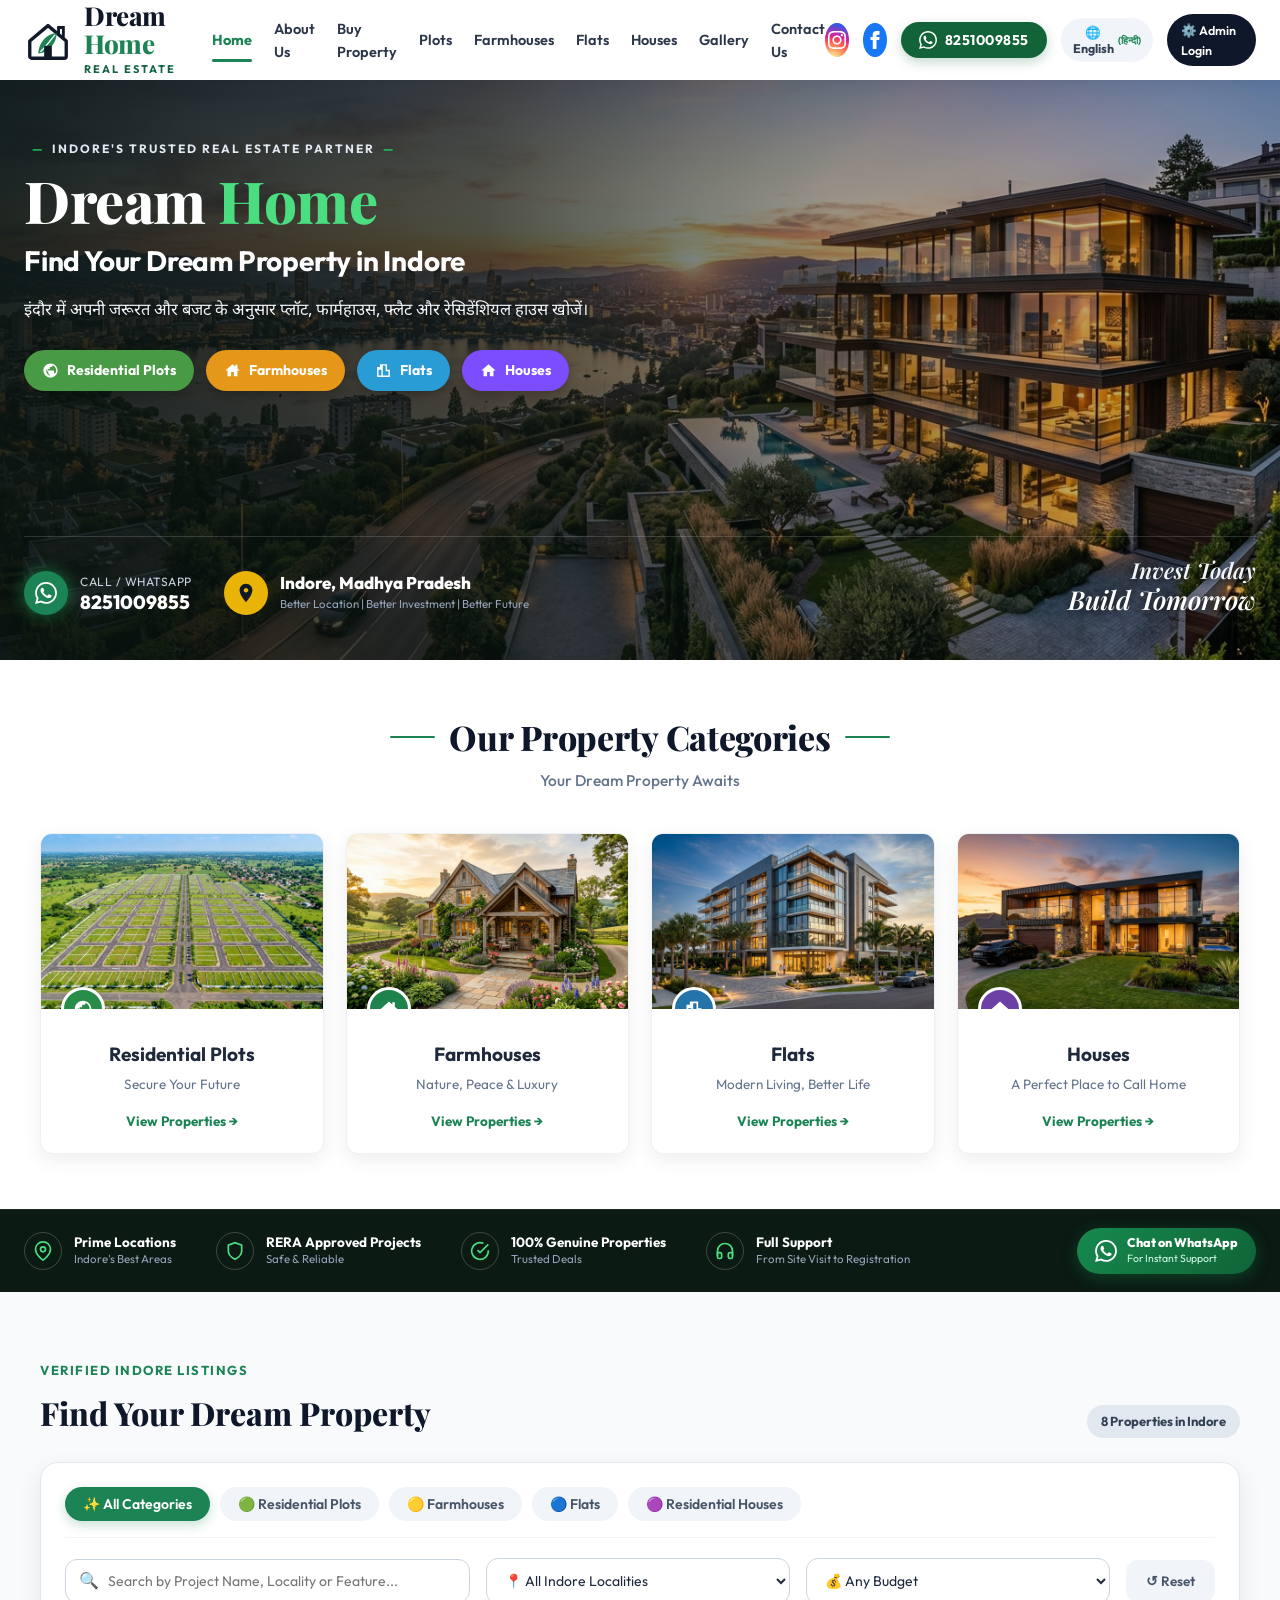
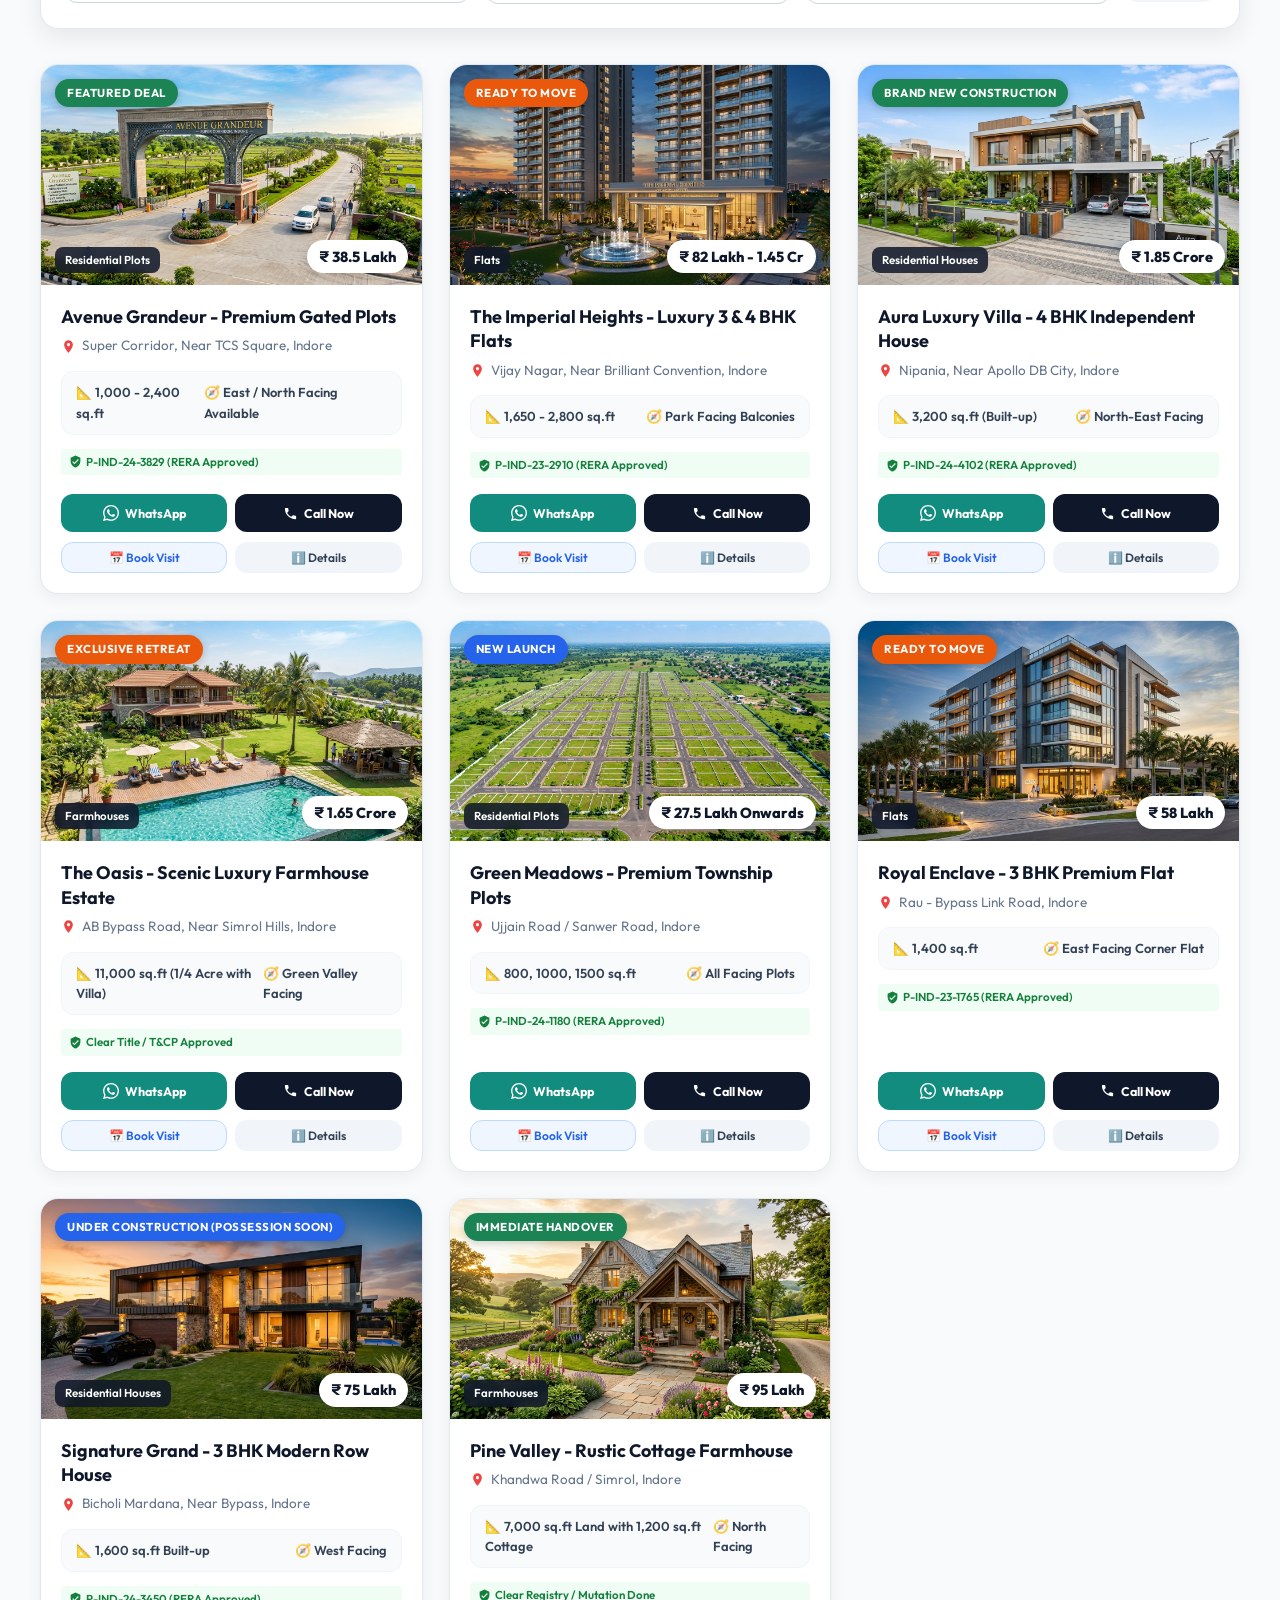
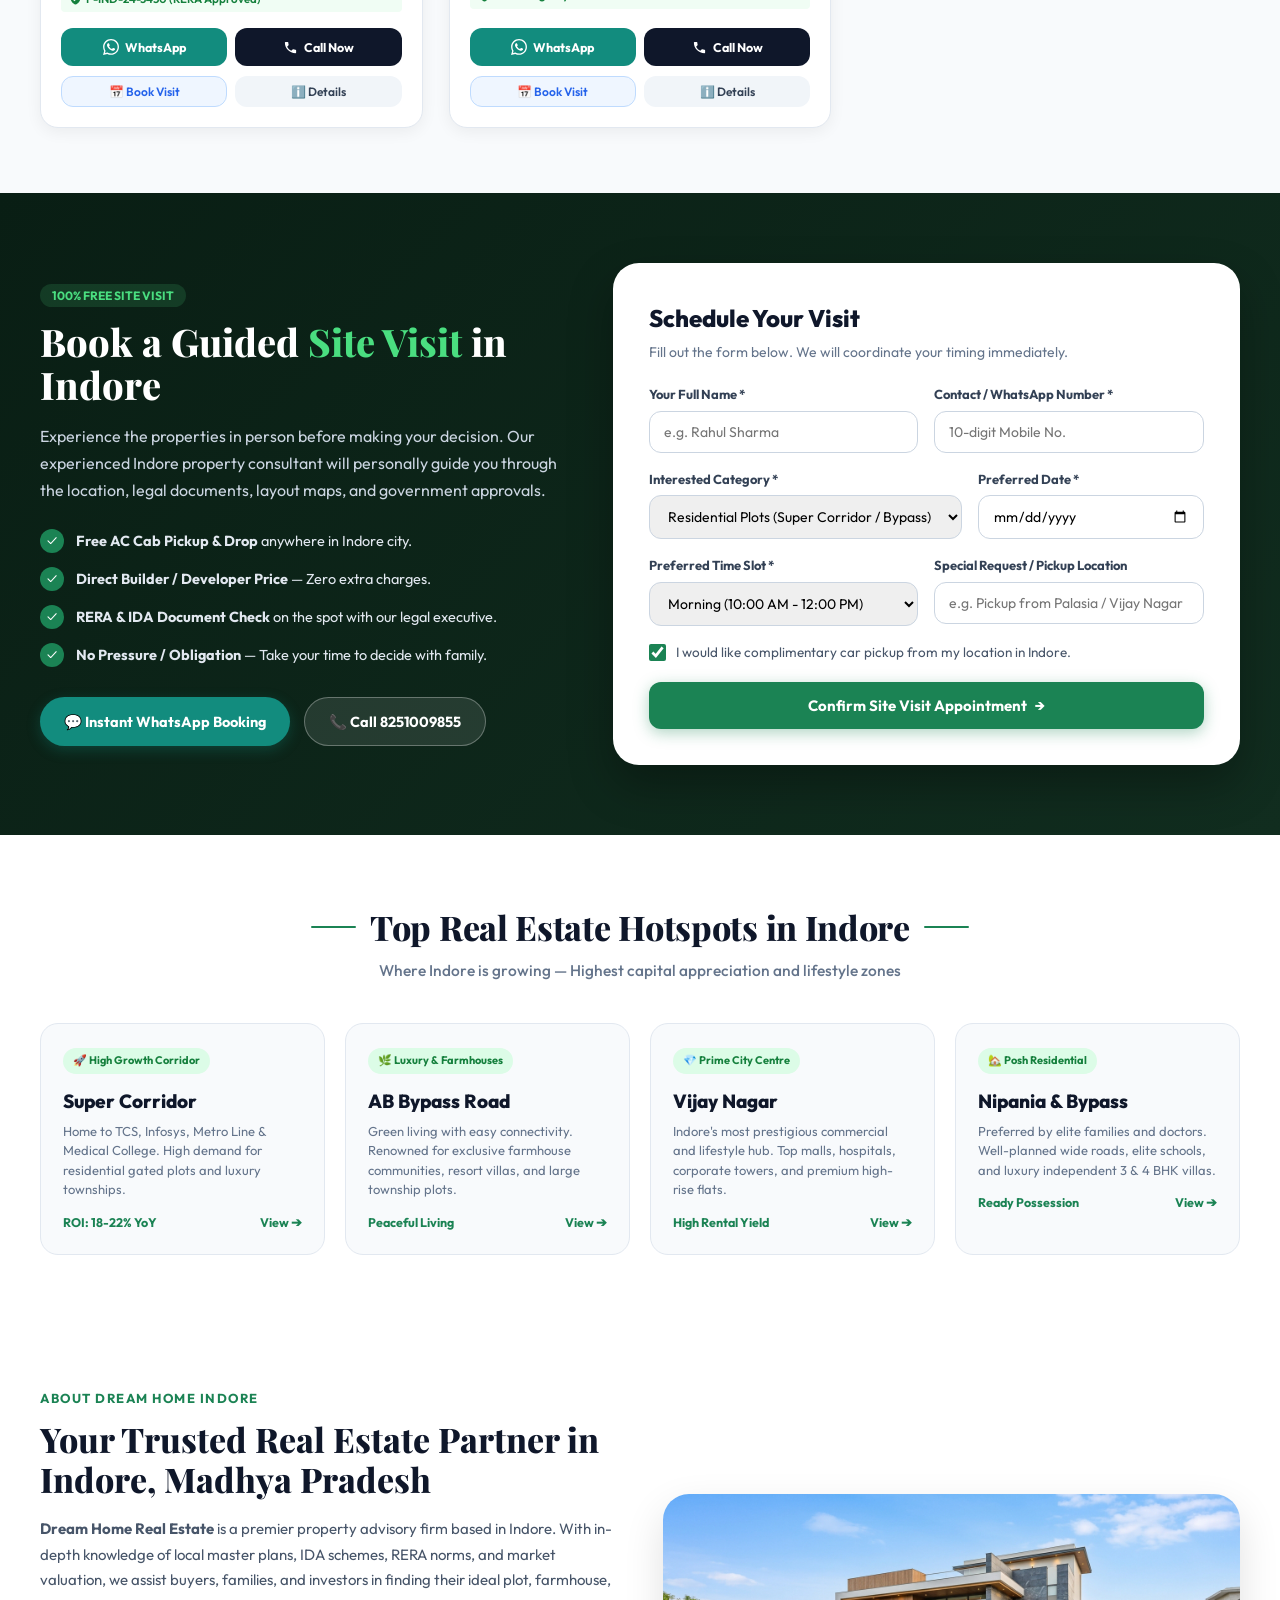
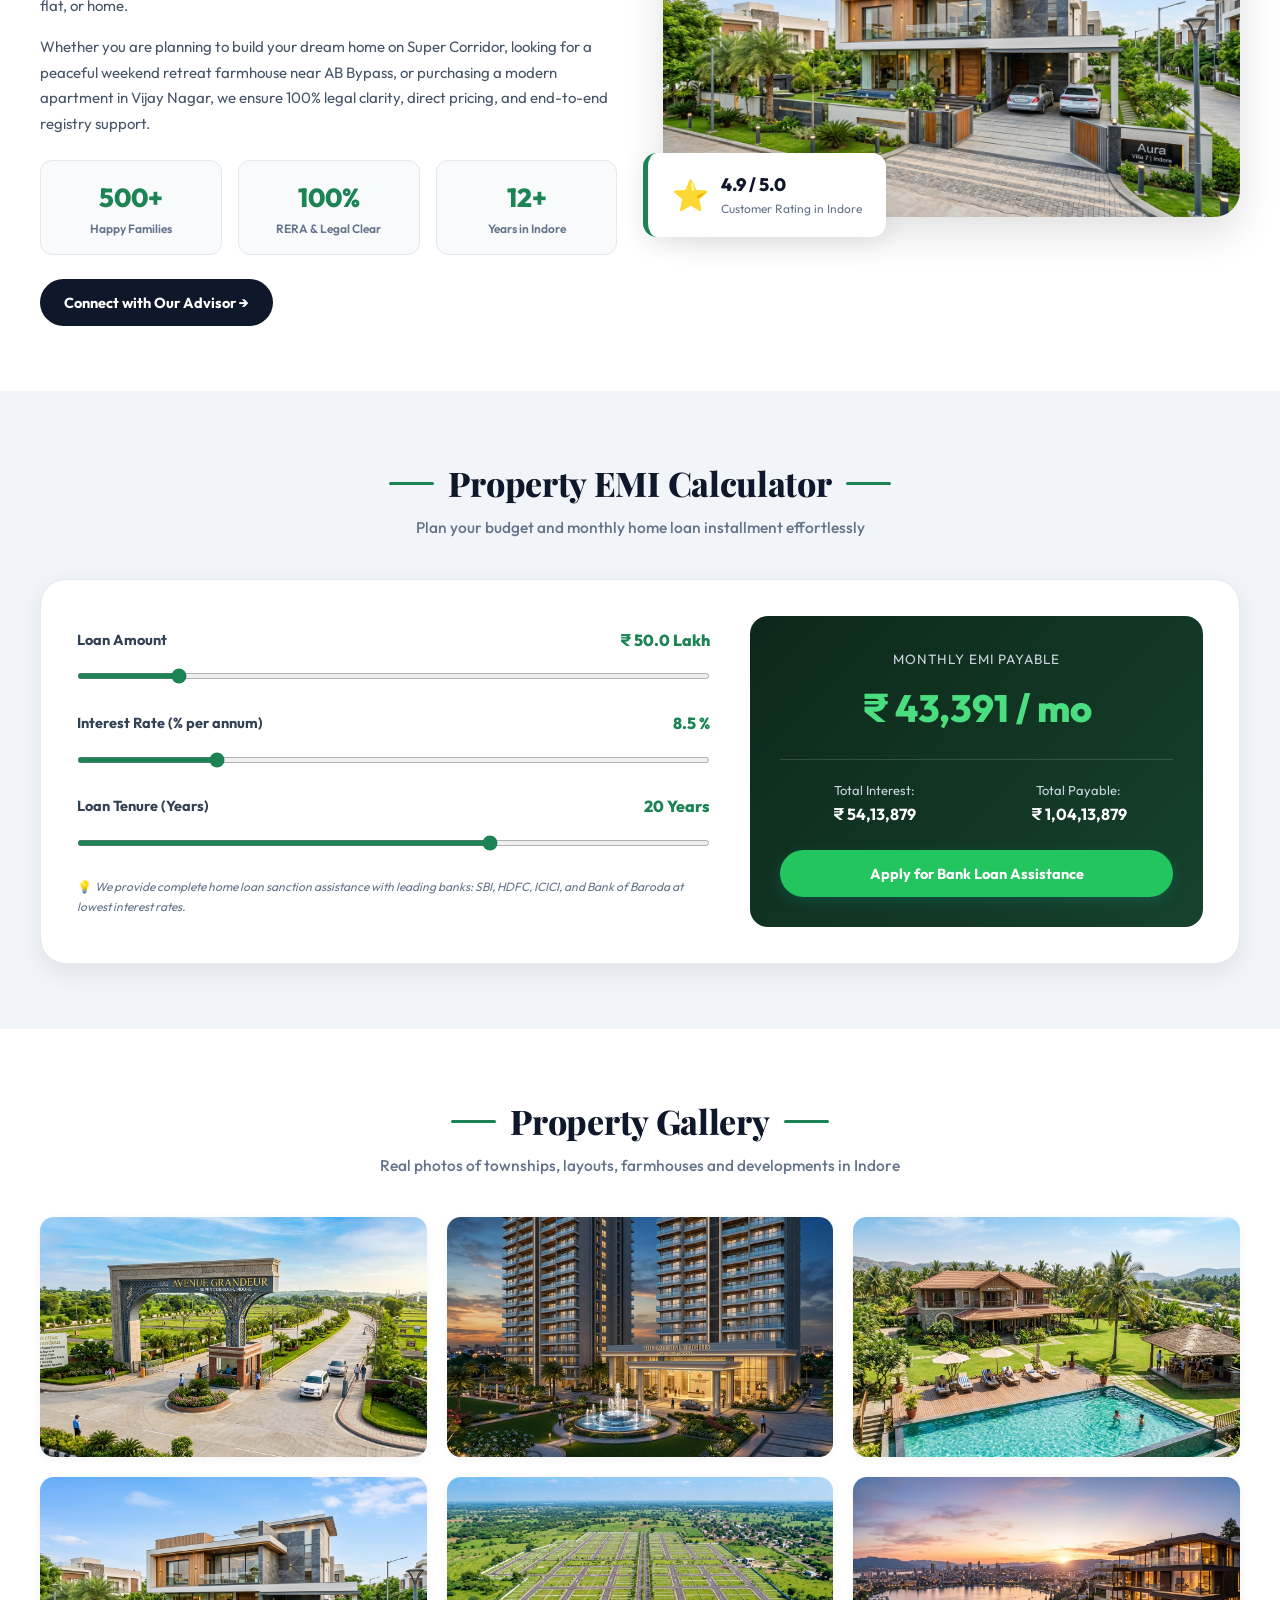
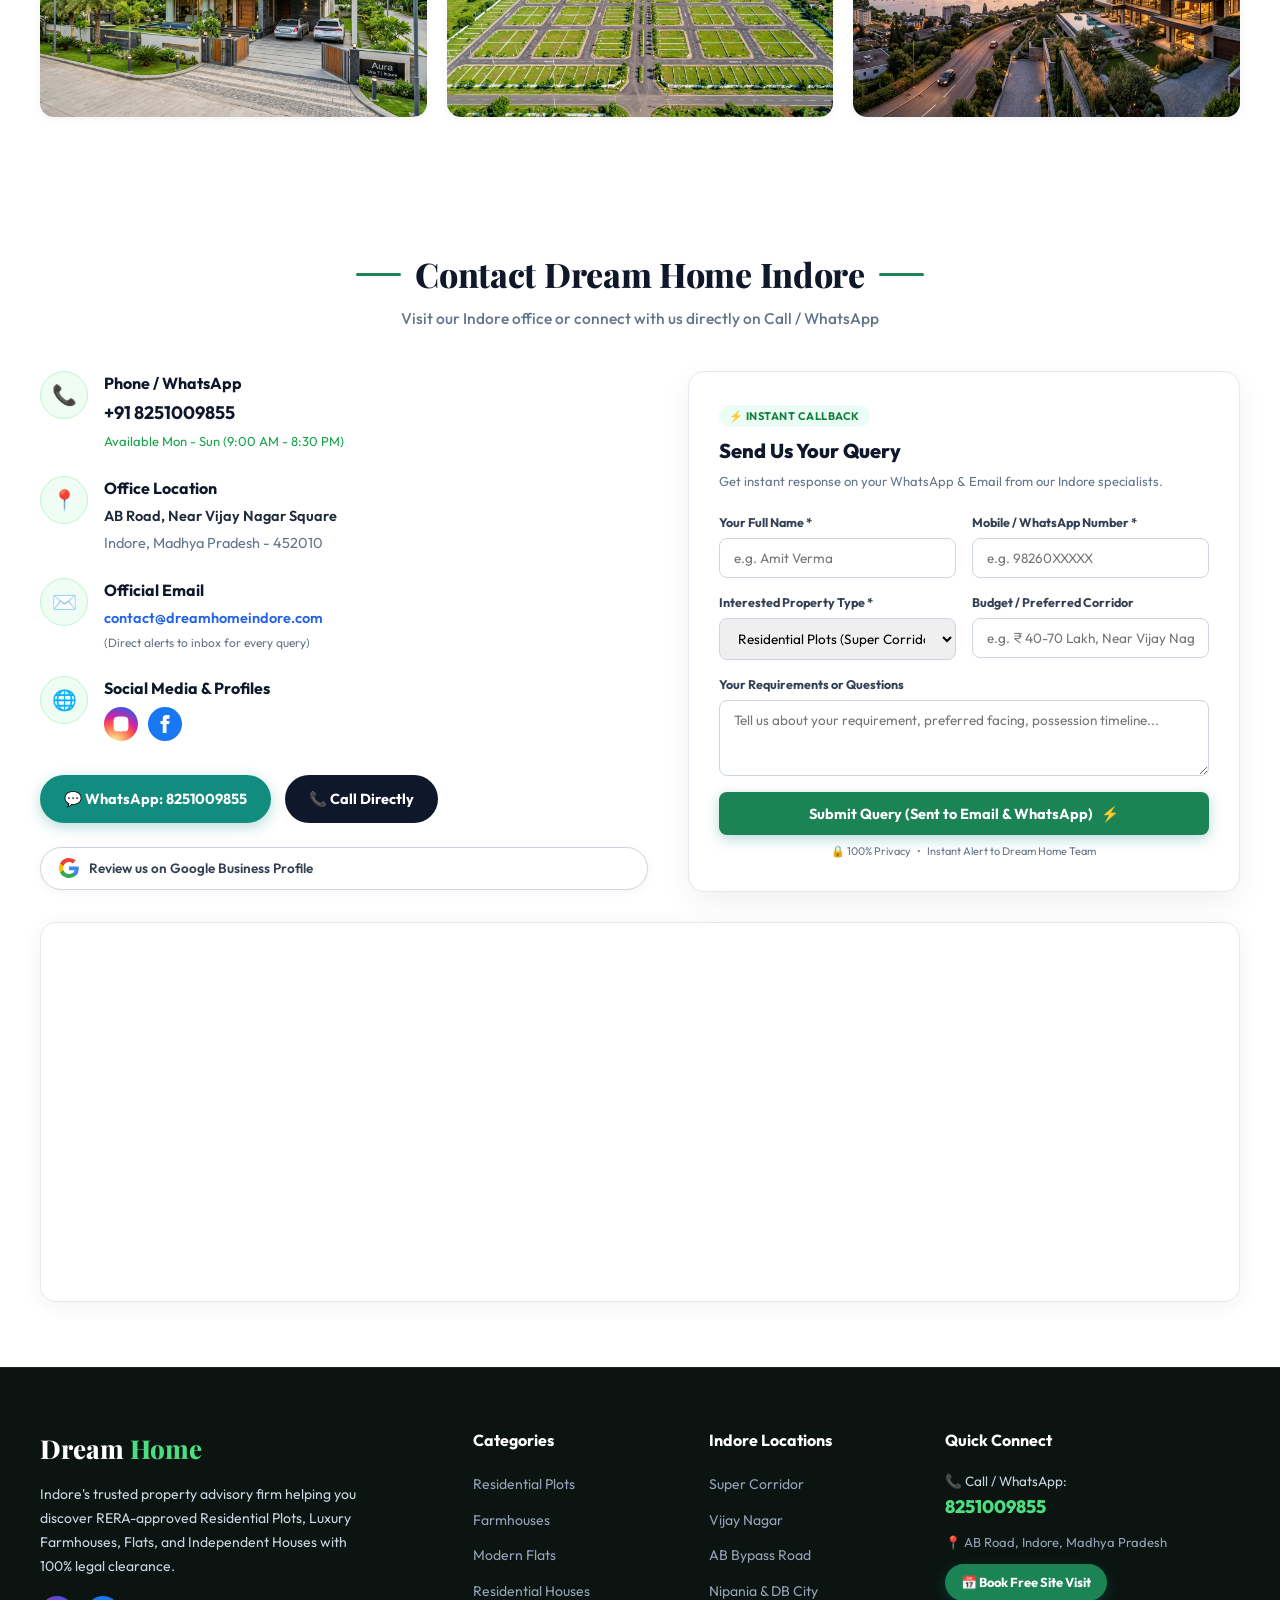
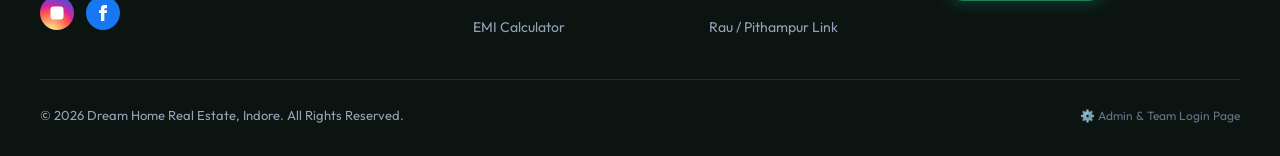
==== commit 1f171c3f: "Add dedicated standalone admin.html login page and dashboard for team portal" ====
--- a/index.html
+++ b/index.html
@@ -154,10 +154,10 @@
           <span>🌐 English</span>
         </button>
 
-        <!-- Admin Panel Launcher -->
-        <button id="btnOpenAdmin" class="btn-admin-nav" title="Admin Property Manager">
-          <span>⚙️ Admin</span>
-        </button>
+        <!-- Admin Panel Page Link -->
+        <a href="admin.html" id="btnOpenAdmin" class="btn-admin-nav" title="Admin & Team Login Page" style="text-decoration: none;">
+          <span>⚙️ Admin Login</span>
+        </a>
 
         <!-- Mobile Menu Toggle -->
         <button id="mobileToggleBtn" class="mobile-toggle-btn" aria-label="Open Navigation Menu">
@@ -193,9 +193,9 @@
         <a href="tel:8251009855" class="btn-prop-call" style="justify-content: center; width: 100%; padding: 10px;">
           <span>📞 Call 8251009855</span>
         </a>
-        <button id="btnOpenAdminMobile" class="btn-admin-nav" style="justify-content: center; width: 100%; margin-top: 10px; display: flex; padding: 10px; border-radius: var(--radius-sm); border: none; cursor: pointer;">
+        <a href="admin.html" id="btnOpenAdminMobile" class="btn-admin-nav" style="justify-content: center; width: 100%; margin-top: 10px; display: flex; padding: 10px; border-radius: var(--radius-sm); text-decoration: none;">
           <span>⚙️ Team / Admin Portal</span>
-        </button>
+        </a>
       </div>
     </div>
   </div>
@@ -1093,7 +1093,7 @@
           © 2026 Dream Home Real Estate, Indore. All Rights Reserved.
         </div>
         <div>
-          <a href="#" id="btnOpenAdminFooter" style="color: #64748b; font-size: 12px;">Admin Panel Access</a>
+          <a href="admin.html" id="btnOpenAdminFooter" style="color: #64748b; font-size: 12px; text-decoration: none;">⚙️ Admin & Team Login Page</a>
         </div>
       </div>
     </div>
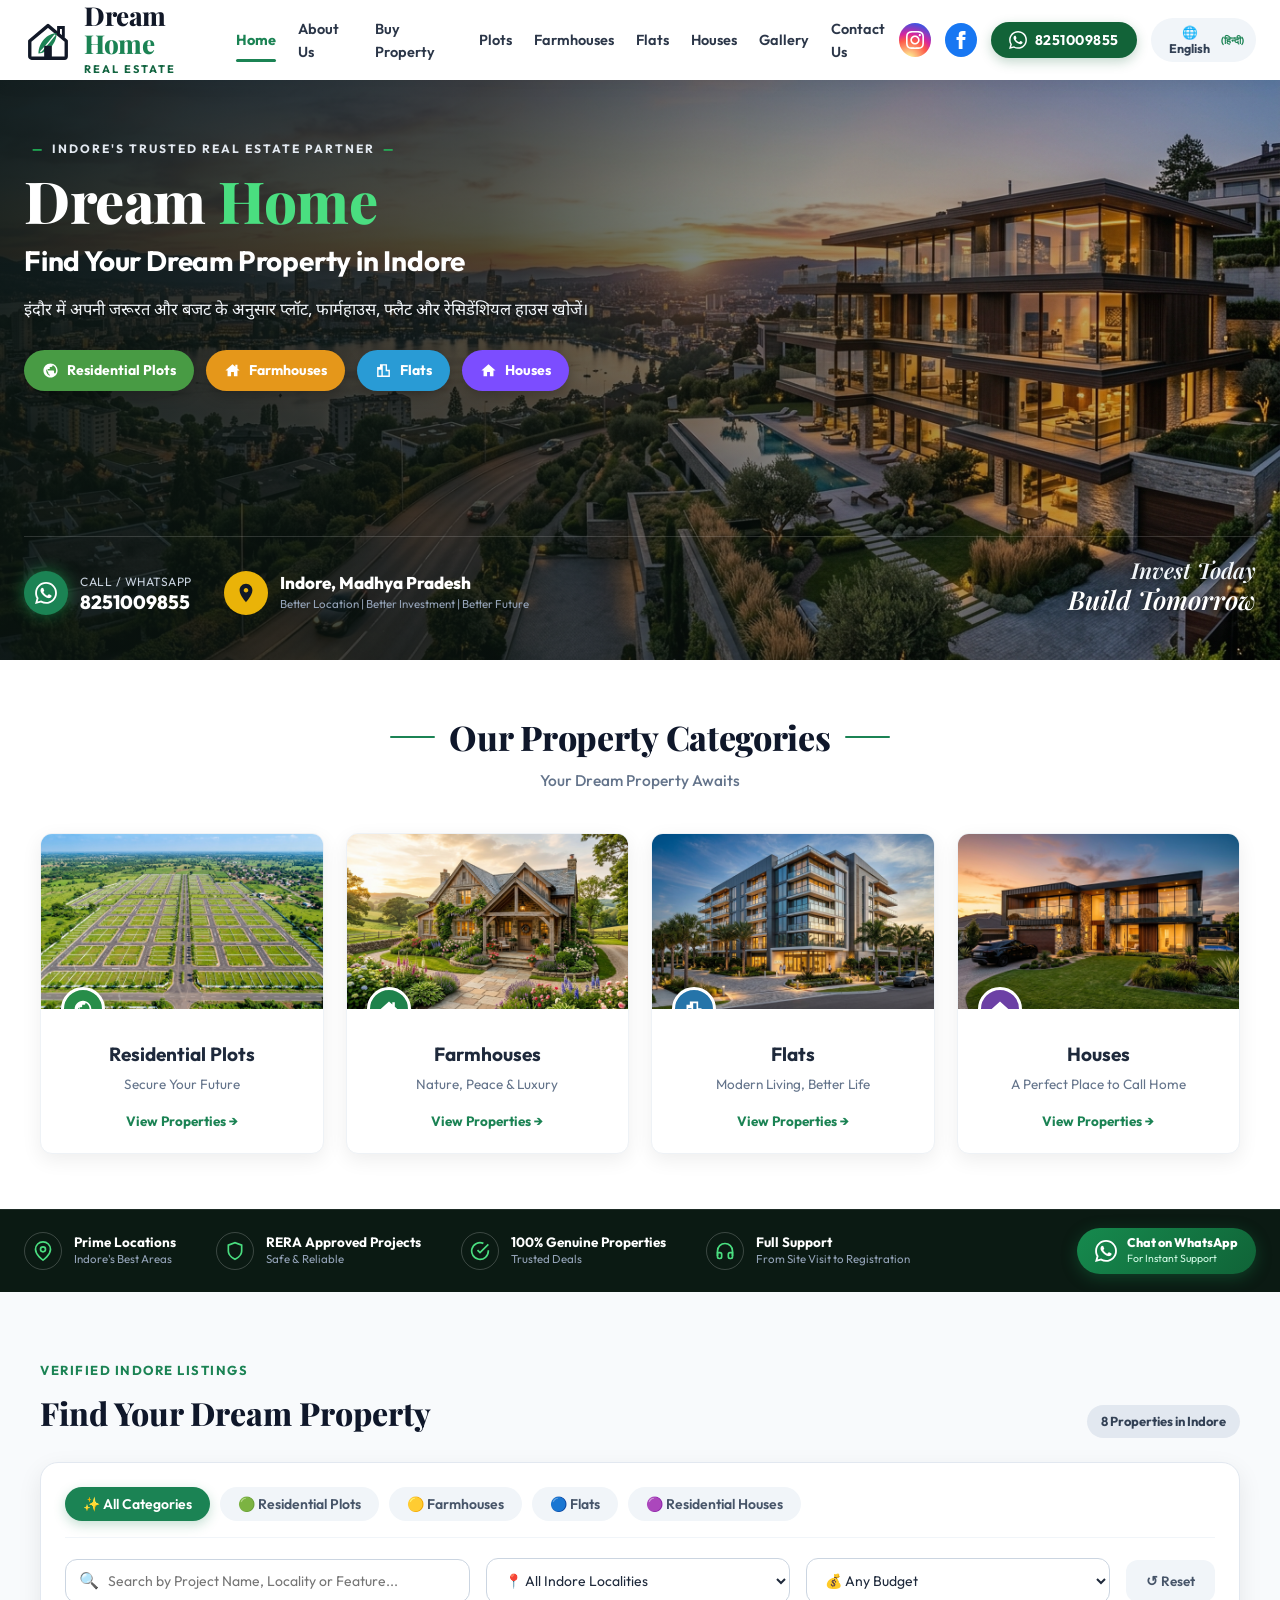
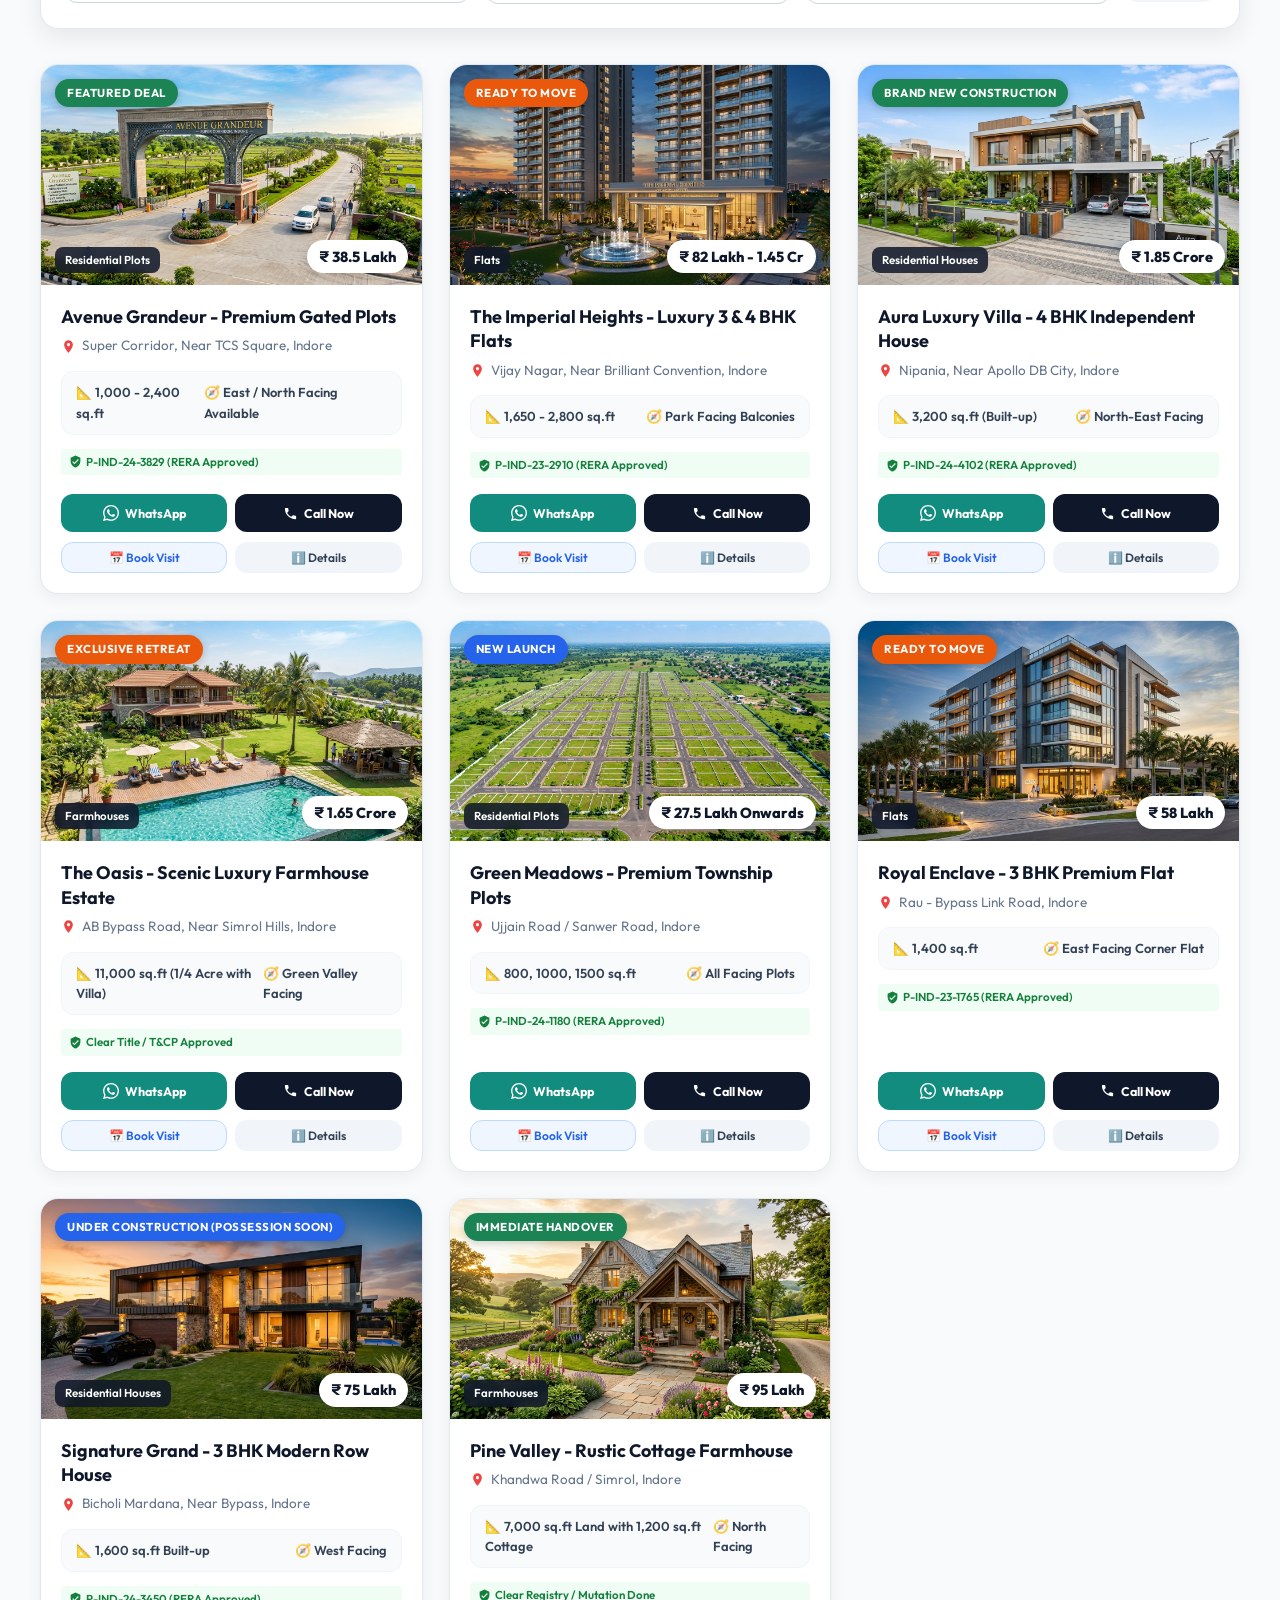
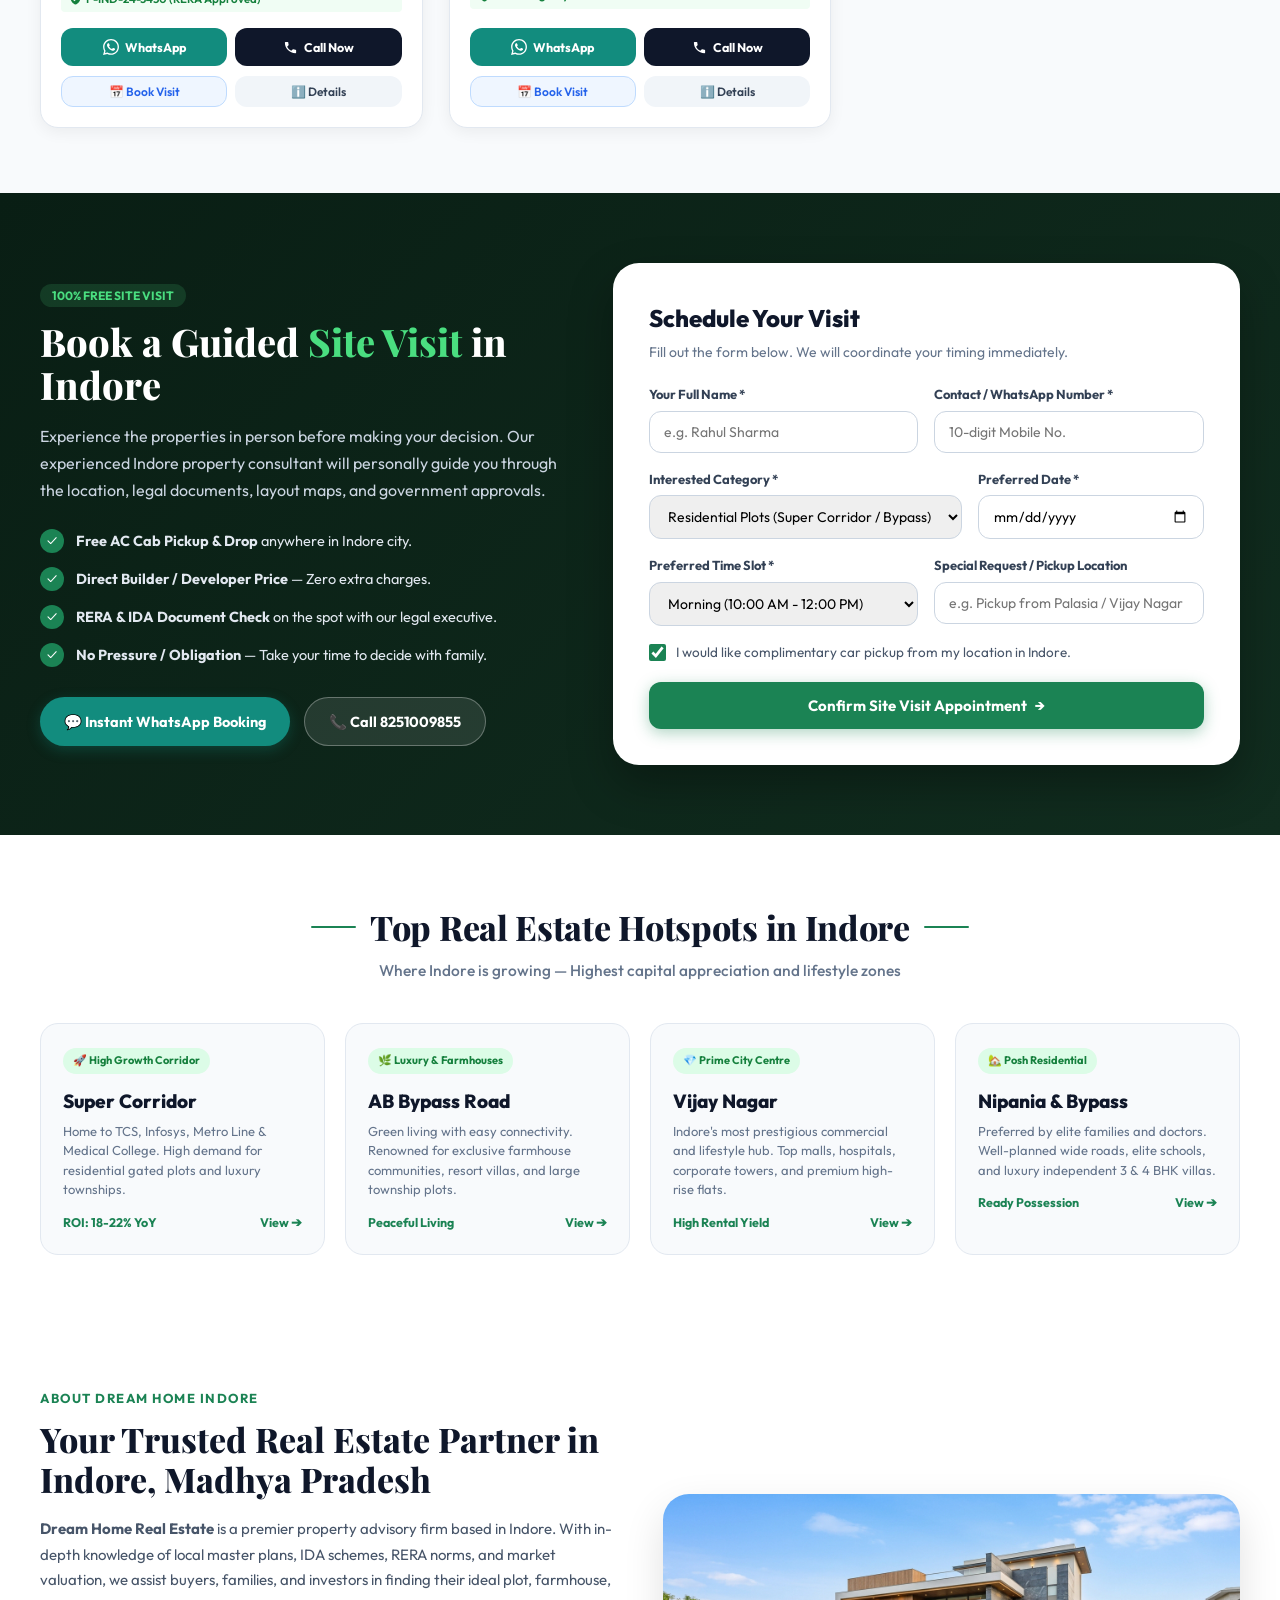
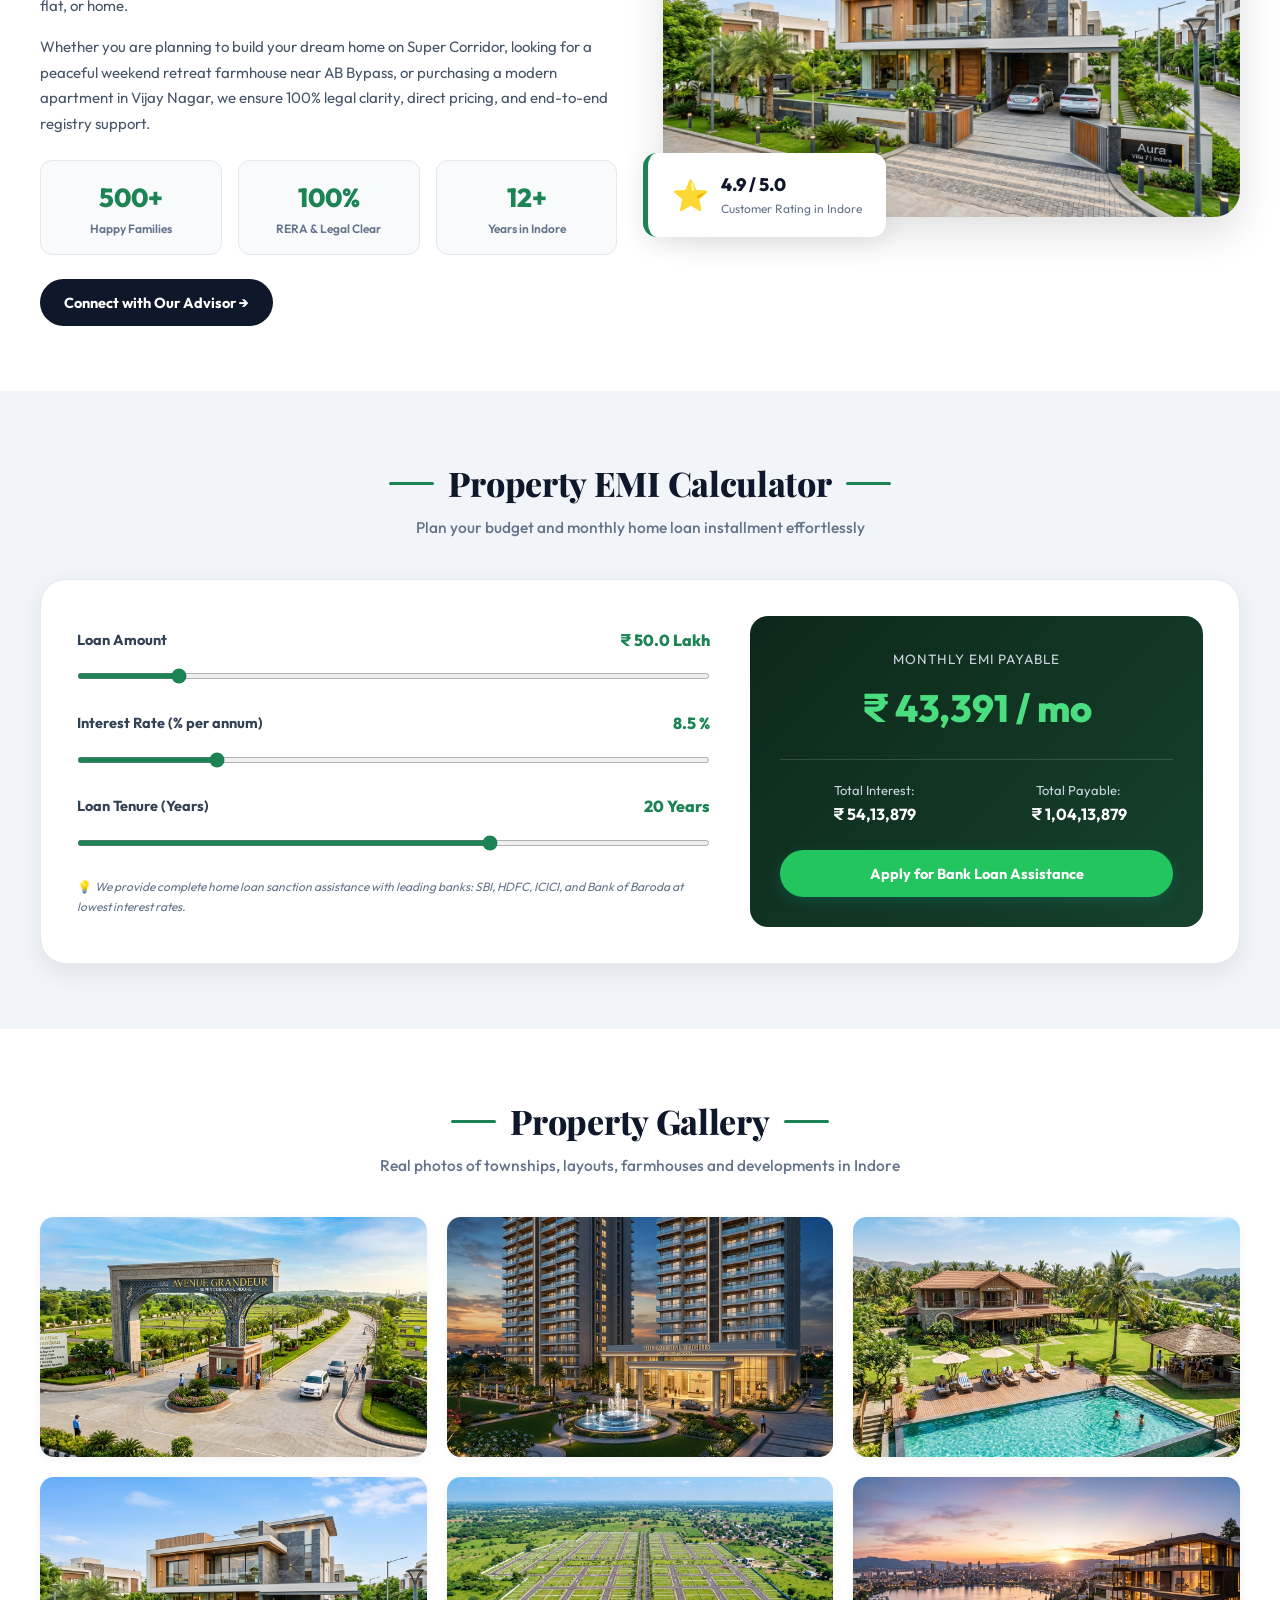
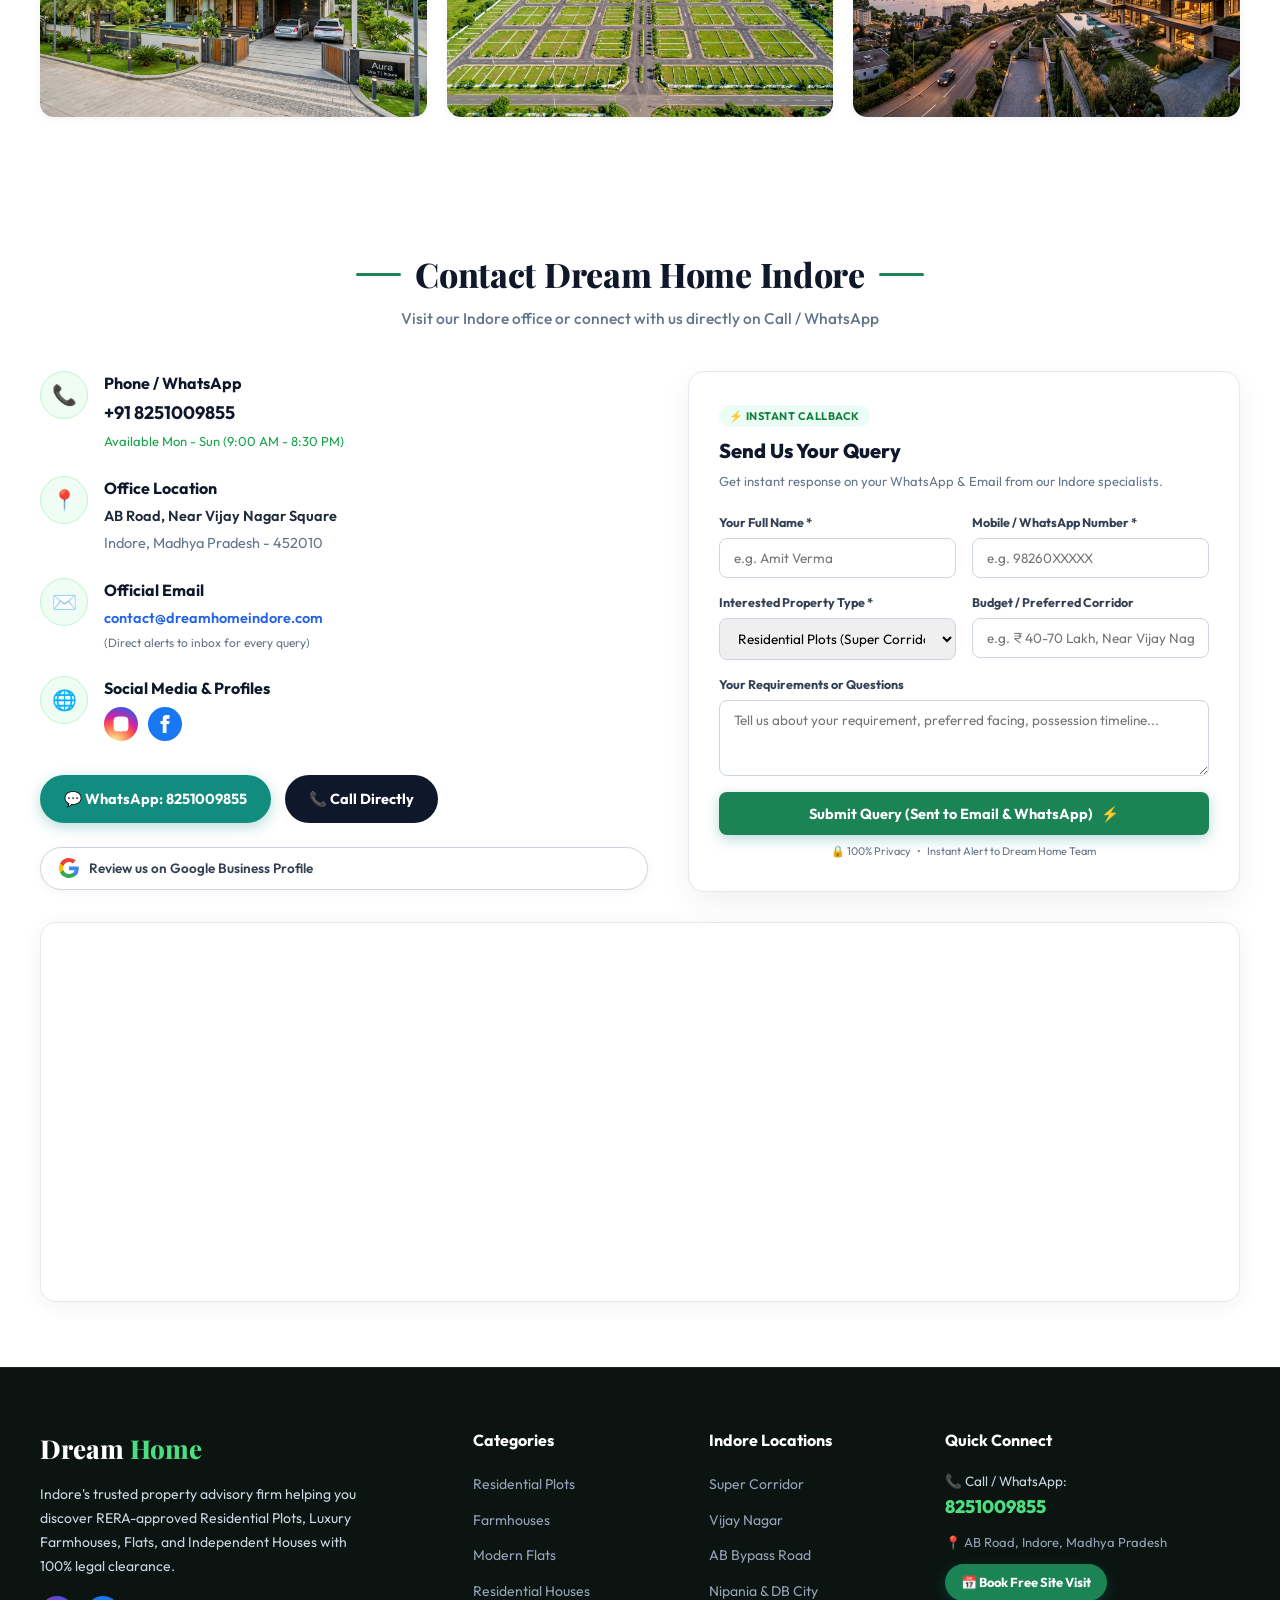
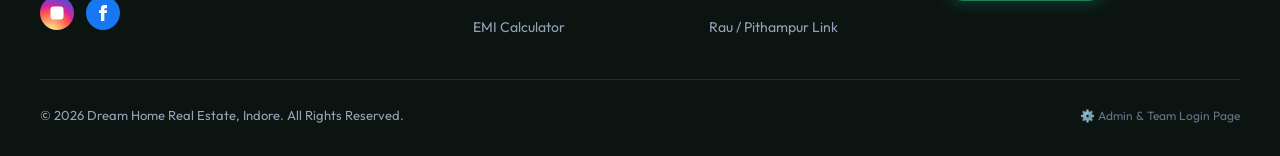
==== commit ec7f9448: "Remove admin login button from top header" ====
--- a/index.html
+++ b/index.html
@@ -154,11 +154,6 @@
           <span>🌐 English</span>
         </button>
 
-        <!-- Admin Panel Page Link -->
-        <a href="admin.html" id="btnOpenAdmin" class="btn-admin-nav" title="Admin & Team Login Page" style="text-decoration: none;">
-          <span>⚙️ Admin Login</span>
-        </a>
-
         <!-- Mobile Menu Toggle -->
         <button id="mobileToggleBtn" class="mobile-toggle-btn" aria-label="Open Navigation Menu">
           ☰
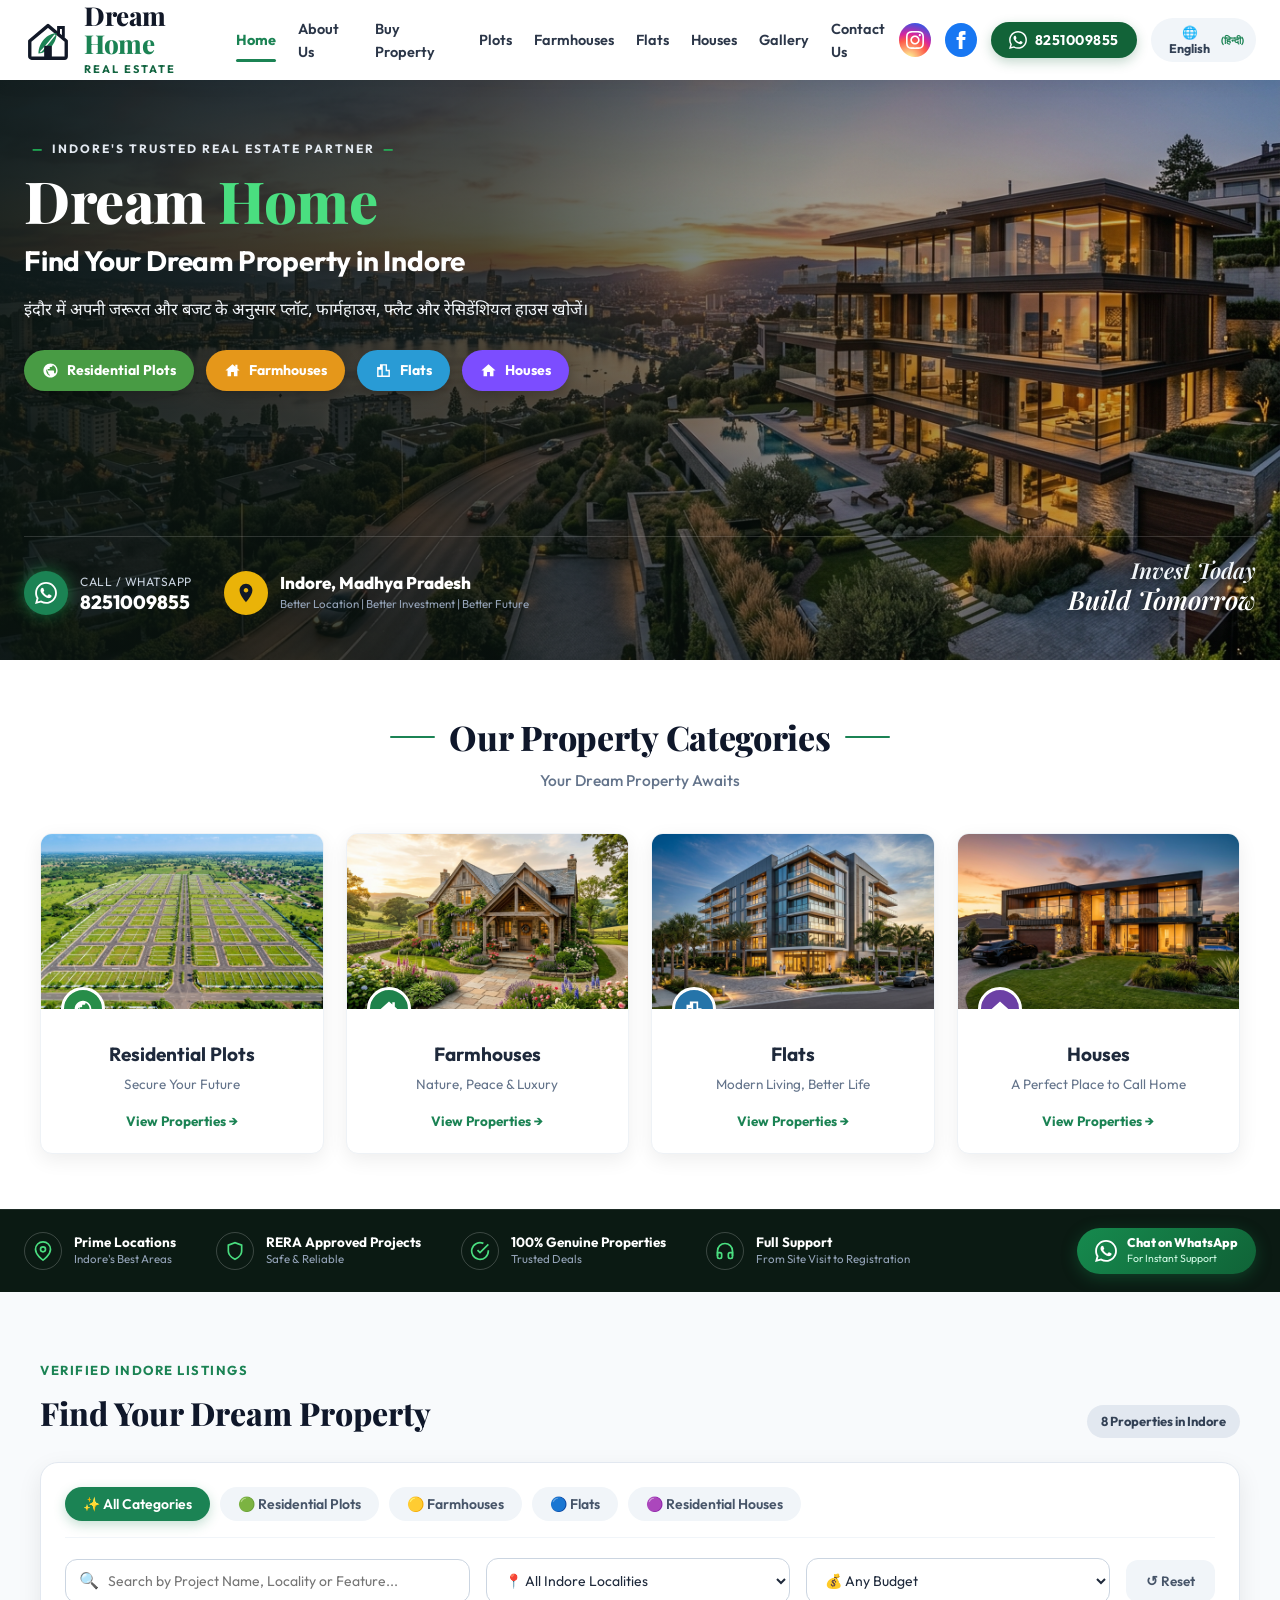
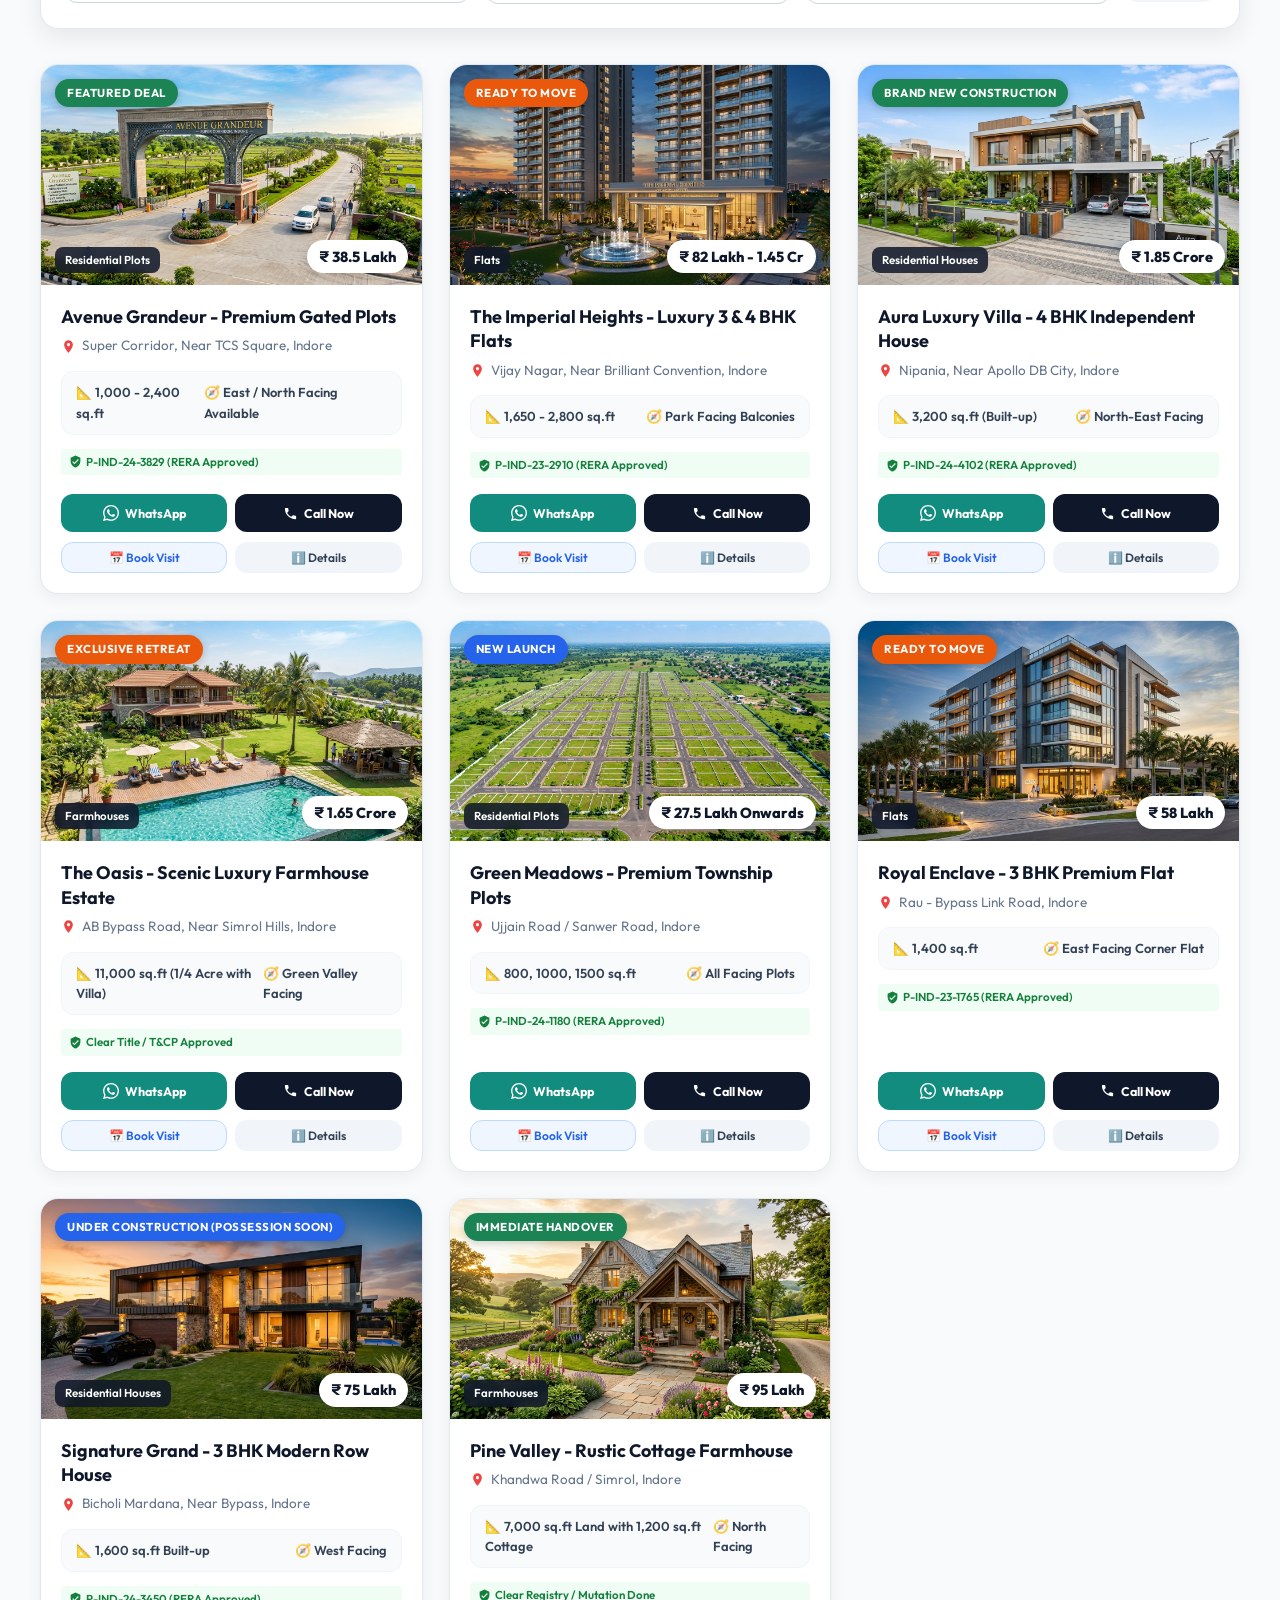
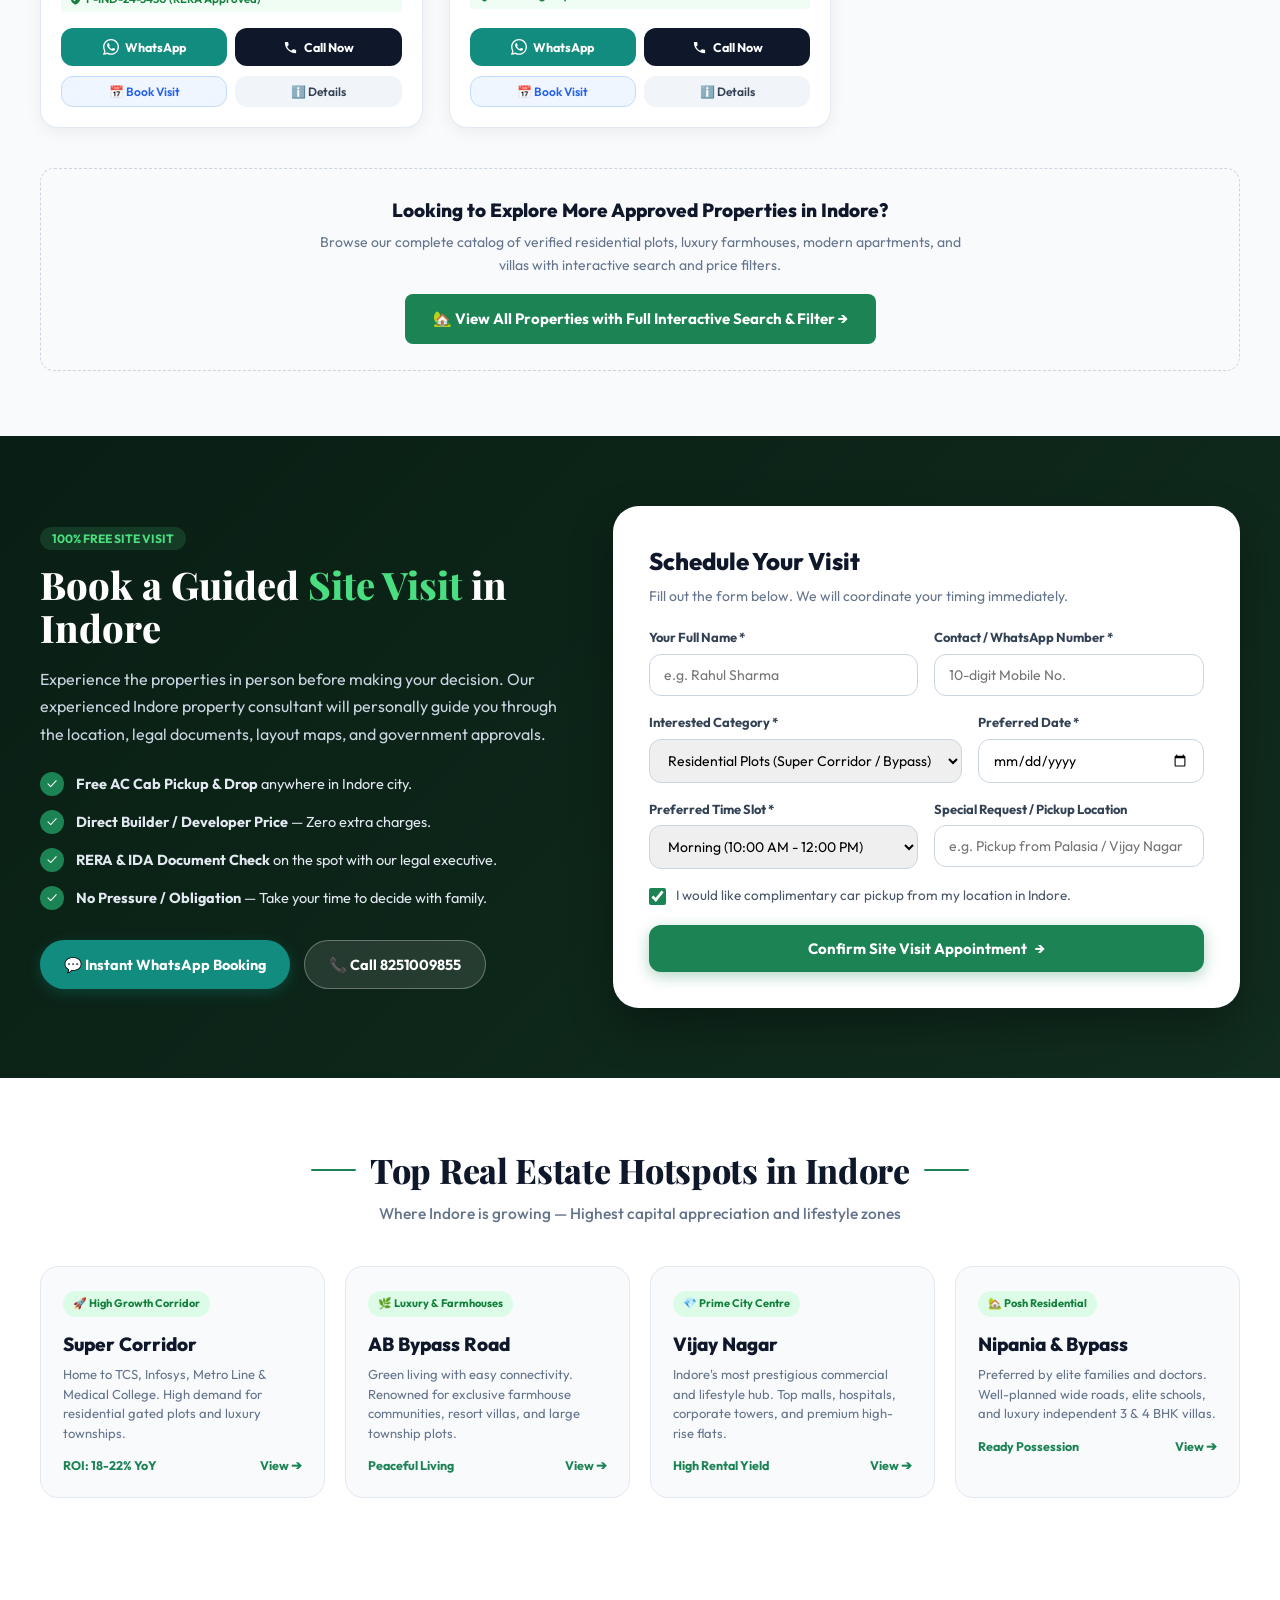
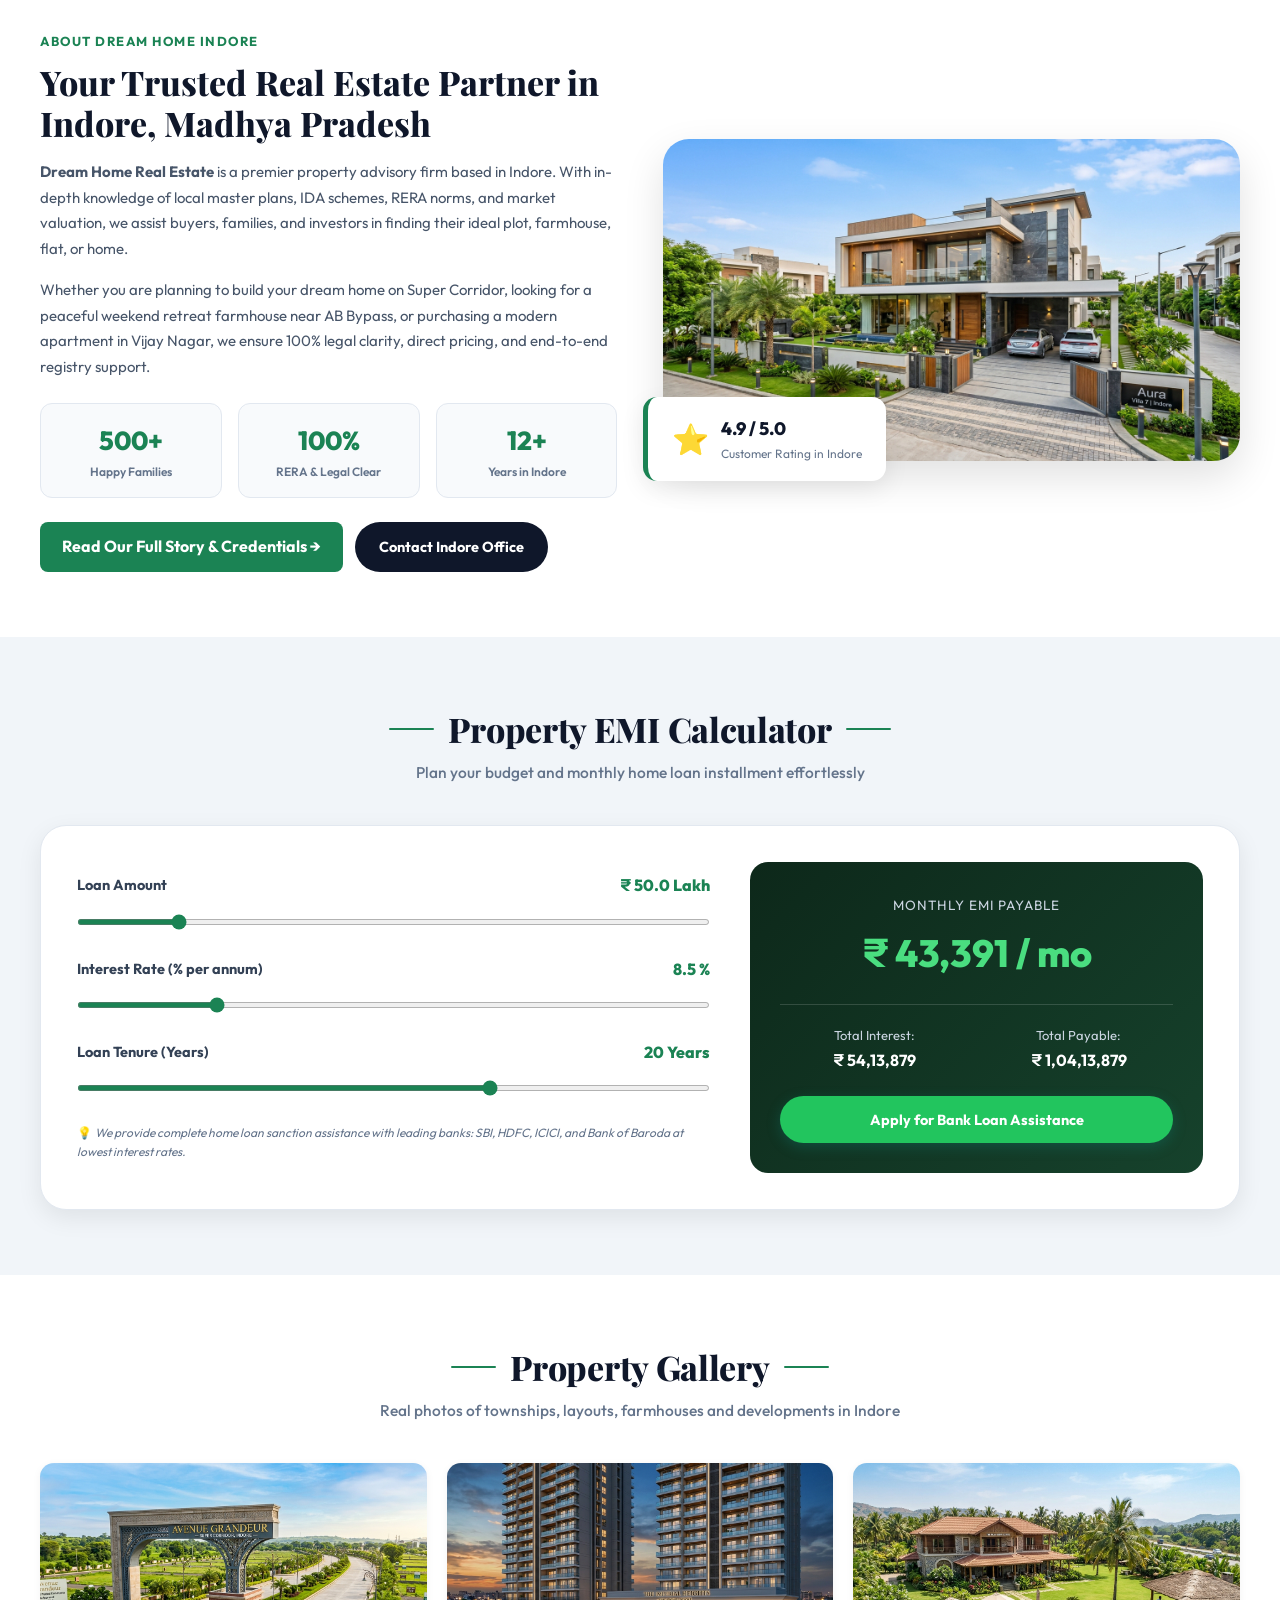
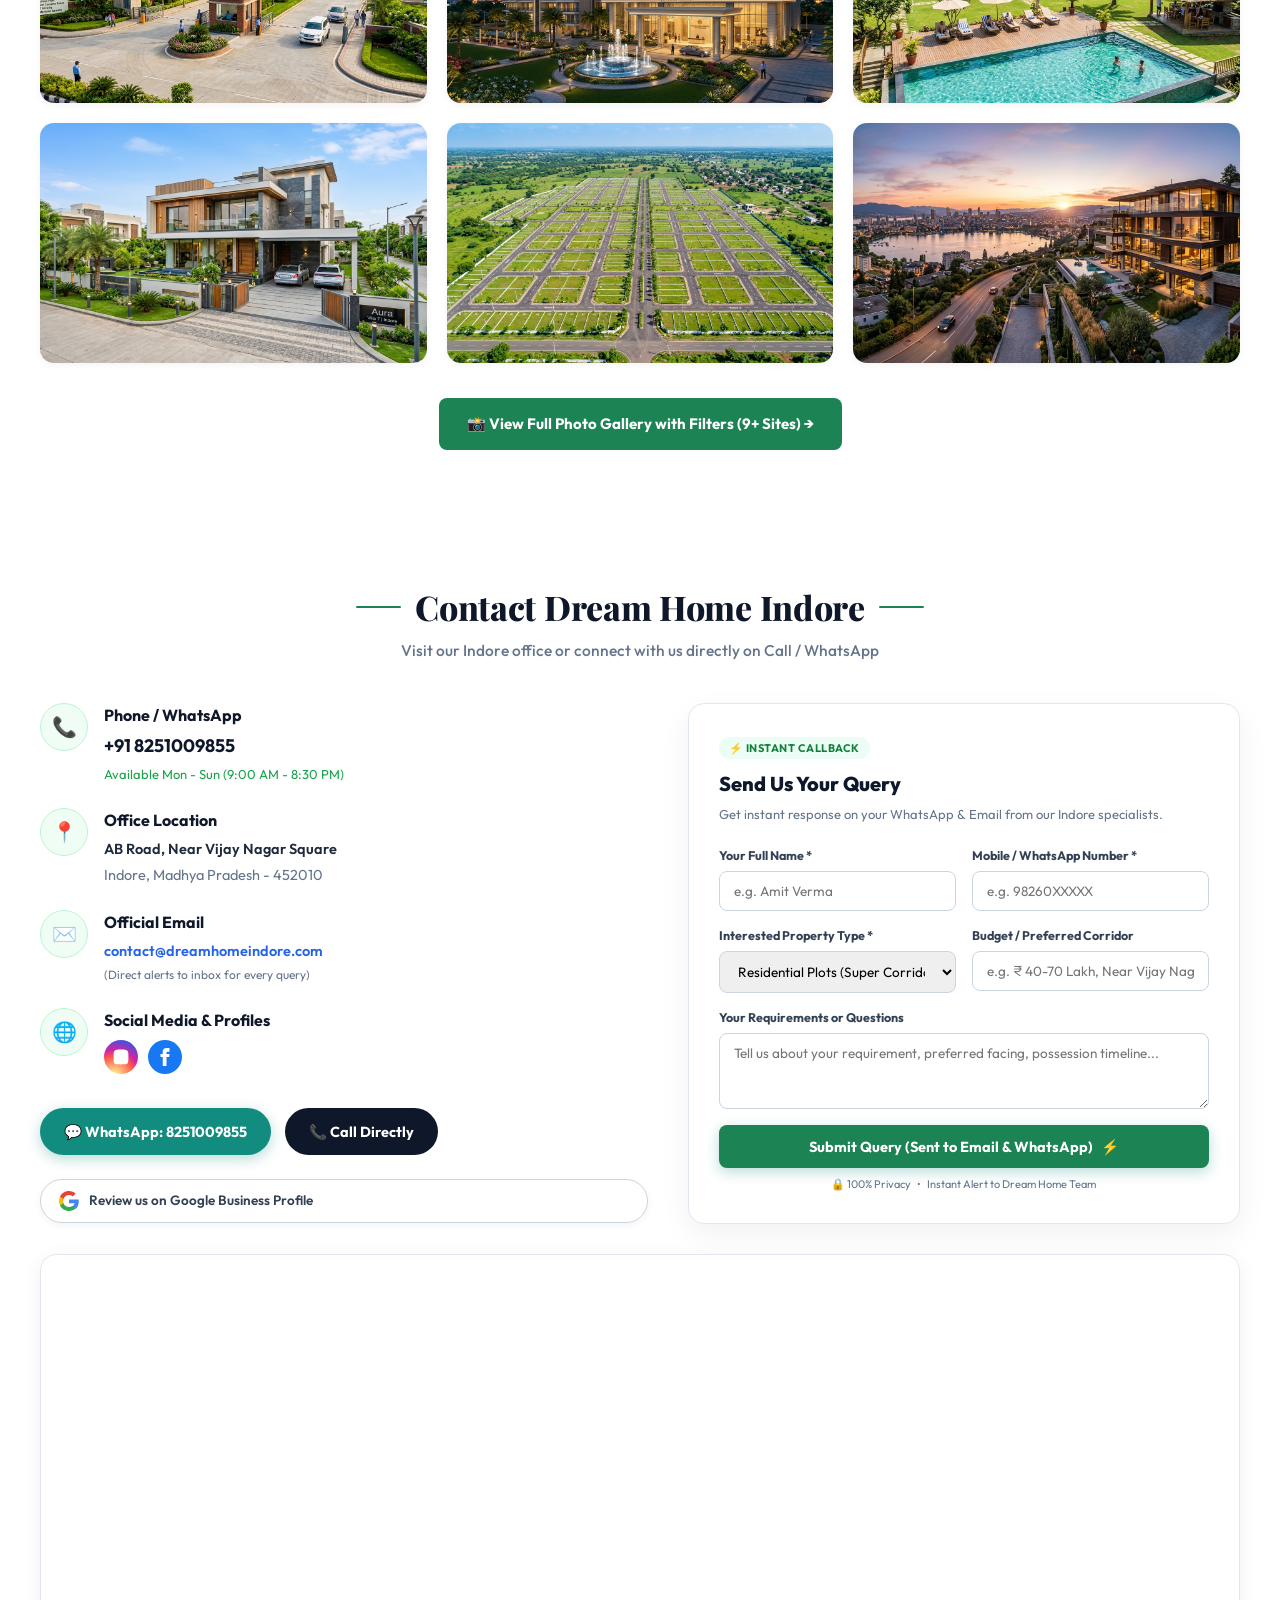
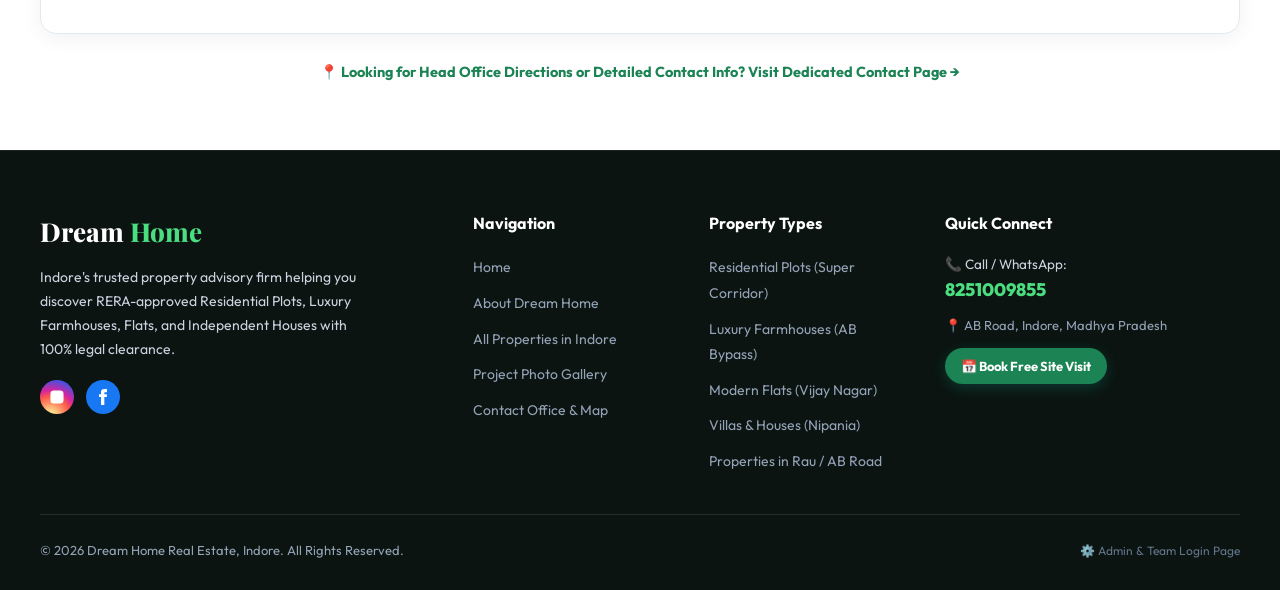
==== commit dab45d78: "Convert website into interconnected multi-page architecture with separate standalone pages" ====
--- a/index.html
+++ b/index.html
@@ -81,7 +81,7 @@
   <header class="site-header">
     <div class="nav-container">
       <!-- Logo: House with green leaf motif -->
-      <a href="#home" class="brand-logo" title="Dream Home Real Estate Indore">
+      <a href="index.html" class="brand-logo" title="Dream Home Real Estate Indore">
         <svg class="logo-icon-svg" viewBox="0 0 100 100" fill="none" xmlns="http://www.w3.org/2000/svg">
           <!-- House contour -->
           <path d="M12 52L50 20L88 52V84C88 86.2 86.2 88 84 88H16C13.8 88 12 86.2 12 84V52Z" stroke="#111827" stroke-width="7" stroke-linecap="round" stroke-linejoin="round"/>
@@ -101,28 +101,28 @@
 
       <!-- Navigation Links -->
       <nav class="main-nav">
-        <a href="#home" class="nav-link active" data-en="Home" data-hi="होम">Home</a>
-        <a href="#about" class="nav-link" data-en="About Us" data-hi="हमारे बारे में">About Us</a>
+        <a href="index.html" class="nav-link active" data-en="Home" data-hi="होम">Home</a>
+        <a href="about.html" class="nav-link" data-en="About Us" data-hi="हमारे बारे में">About Us</a>
         
         <!-- Buy Property Dropdown -->
         <div class="nav-dropdown-wrapper">
-          <a href="#property-listings" class="nav-link" data-en="Buy Property" data-hi="प्रॉपर्टी खरीदें">
+          <a href="properties.html" class="nav-link" data-en="Buy Property" data-hi="प्रॉपर्टी खरीदें">
             Buy Property <span class="dropdown-arrow">▼</span>
           </a>
           <div class="dropdown-menu">
-            <a href="#property-listings" class="dropdown-item" onclick="filterNavCategory('plots')">🟢 Residential Plots</a>
-            <a href="#property-listings" class="dropdown-item" onclick="filterNavCategory('farmhouses')">🟡 Farmhouses</a>
-            <a href="#property-listings" class="dropdown-item" onclick="filterNavCategory('flats')">🔵 Flats</a>
-            <a href="#property-listings" class="dropdown-item" onclick="filterNavCategory('houses')">🟣 Residential Houses</a>
-          </div>
-        </div>
-
-        <a href="#property-listings" class="nav-link" onclick="filterNavCategory('plots')" data-en="Plots" data-hi="प्लॉट्स">Plots</a>
-        <a href="#property-listings" class="nav-link" onclick="filterNavCategory('farmhouses')" data-en="Farmhouses" data-hi="फार्महाउस">Farmhouses</a>
-        <a href="#property-listings" class="nav-link" onclick="filterNavCategory('flats')" data-en="Flats" data-hi="फ्लैट्स">Flats</a>
-        <a href="#property-listings" class="nav-link" onclick="filterNavCategory('houses')" data-en="Houses" data-hi="हाउस">Houses</a>
-        <a href="#gallery" class="nav-link" data-en="Gallery" data-hi="गैलरी">Gallery</a>
-        <a href="#contact" class="nav-link" data-en="Contact Us" data-hi="संपर्क करें">Contact Us</a>
+            <a href="properties.html?category=plots" class="dropdown-item">🟢 Residential Plots</a>
+            <a href="properties.html?category=farmhouses" class="dropdown-item">🟡 Farmhouses</a>
+            <a href="properties.html?category=flats" class="dropdown-item">🔵 Flats</a>
+            <a href="properties.html?category=houses" class="dropdown-item">🟣 Residential Houses</a>
+          </div>
+        </div>
+
+        <a href="properties.html?category=plots" class="nav-link" data-en="Plots" data-hi="प्लॉट्स">Plots</a>
+        <a href="properties.html?category=farmhouses" class="nav-link" data-en="Farmhouses" data-hi="फार्महाउस">Farmhouses</a>
+        <a href="properties.html?category=flats" class="nav-link" data-en="Flats" data-hi="फ्लैट्स">Flats</a>
+        <a href="properties.html?category=houses" class="nav-link" data-en="Houses" data-hi="हाउस">Houses</a>
+        <a href="gallery.html" class="nav-link" data-en="Gallery" data-hi="गैलरी">Gallery</a>
+        <a href="contact.html" class="nav-link" data-en="Contact Us" data-hi="संपर्क करें">Contact Us</a>
       </nav>
 
       <!-- Right Header Controls: Social Icons + WhatsApp Pill + Lang + Admin -->
@@ -171,14 +171,15 @@
       </div>
 
       <nav style="display: flex; flex-direction: column; gap: 14px; font-size: 16px; font-weight: 600;">
-        <a href="#home" class="mobile-drawer-link">Home</a>
-        <a href="#about" class="mobile-drawer-link">About Us</a>
-        <a href="#property-listings" class="mobile-drawer-link" onclick="filterNavCategory('plots')">Residential Plots</a>
-        <a href="#property-listings" class="mobile-drawer-link" onclick="filterNavCategory('farmhouses')">Farmhouses</a>
-        <a href="#property-listings" class="mobile-drawer-link" onclick="filterNavCategory('flats')">Flats</a>
-        <a href="#property-listings" class="mobile-drawer-link" onclick="filterNavCategory('houses')">Residential Houses</a>
-        <a href="#gallery" class="mobile-drawer-link">Gallery</a>
-        <a href="#contact" class="mobile-drawer-link">Contact Us</a>
+        <a href="index.html" class="mobile-drawer-link" style="color: #1b8354;">Home</a>
+        <a href="about.html" class="mobile-drawer-link">About Us</a>
+        <a href="properties.html" class="mobile-drawer-link">Buy Property (All)</a>
+        <a href="properties.html?category=plots" class="mobile-drawer-link">🟢 Residential Plots</a>
+        <a href="properties.html?category=farmhouses" class="mobile-drawer-link">🟡 Farmhouses</a>
+        <a href="properties.html?category=flats" class="mobile-drawer-link">🔵 Flats</a>
+        <a href="properties.html?category=houses" class="mobile-drawer-link">🟣 Residential Houses</a>
+        <a href="gallery.html" class="mobile-drawer-link">Gallery</a>
+        <a href="contact.html" class="mobile-drawer-link">Contact Us</a>
       </nav>
 
       <div style="margin-top: auto; padding-top: 20px; border-top: 1px solid #e2e8f0;">
@@ -523,6 +524,17 @@
       <div id="propertiesGrid" class="properties-grid">
         <!-- Rendered dynamically by app.js -->
       </div>
+
+      <!-- Banner linking to properties.html -->
+      <div style="text-align: center; margin-top: 40px; padding: 26px 20px; background: #f8fafc; border-radius: 14px; border: 1.5px dashed #cbd5e1;">
+        <h4 style="font-size: 19px; font-weight: 800; color: #0f172a; margin-bottom: 6px;">Looking to Explore More Approved Properties in Indore?</h4>
+        <p style="font-size: 14px; color: #64748b; margin-bottom: 18px; max-width: 650px; margin-left: auto; margin-right: auto;">
+          Browse our complete catalog of verified residential plots, luxury farmhouses, modern apartments, and villas with interactive search and price filters.
+        </p>
+        <a href="properties.html" class="btn-action-primary" style="background: #1b8354; color: #ffffff; padding: 13px 28px; border-radius: 8px; font-weight: 700; text-decoration: none; display: inline-flex; align-items: center; gap: 8px; font-size: 15px;">
+          <span>🏡 View All Properties with Full Interactive Search & Filter →</span>
+        </a>
+      </div>
     </div>
   </section>
 
@@ -735,9 +747,14 @@
             </div>
           </div>
 
-          <a href="#contact" class="btn-action-call-big" style="display: inline-flex;">
-            Connect with Our Advisor →
-          </a>
+          <div style="display: flex; gap: 12px; flex-wrap: wrap;">
+            <a href="about.html" class="btn-action-primary" style="display: inline-flex; align-items: center; gap: 8px; background: #1b8354; color: #ffffff; padding: 12px 22px; border-radius: 8px; font-weight: 700; text-decoration: none;">
+              Read Our Full Story & Credentials →
+            </a>
+            <a href="contact.html" class="btn-action-call-big" style="display: inline-flex;">
+              Contact Indore Office
+            </a>
+          </div>
         </div>
 
         <div style="position: relative;">
@@ -864,6 +881,12 @@
         <div style="border-radius: 14px; overflow: hidden; height: 240px; box-shadow: var(--shadow-sm);">
           <img src="assets/images/hero_banner_indore.jpg" alt="Indore Skyline Villa" style="width: 100%; height: 100%; object-fit: cover;">
         </div>
+      </div>
+
+      <div style="text-align: center; margin-top: 35px;">
+        <a href="gallery.html" class="btn-action-primary" style="display: inline-flex; align-items: center; gap: 8px; background: #1b8354; color: #ffffff; padding: 14px 28px; border-radius: 8px; font-weight: 700; font-size: 15px; text-decoration: none;">
+          <span>📸 View Full Photo Gallery with Filters (9+ Sites) →</span>
+        </a>
       </div>
     </div>
   </section>
@@ -1020,6 +1043,13 @@
           style="width: 100%; height: 100%; border: 0;">
         </iframe>
       </div>
+
+      <!-- Direct Link to Contact Page -->
+      <div style="text-align: center; margin-top: 25px;">
+        <a href="contact.html" style="font-size: 14.5px; font-weight: 700; color: #1b8354; text-decoration: none; display: inline-flex; align-items: center; gap: 6px;">
+          <span>📍 Looking for Head Office Directions or Detailed Contact Info? Visit Dedicated Contact Page →</span>
+        </a>
+      </div>
     </div>
   </section>
 
@@ -1043,27 +1073,27 @@
           </div>
         </div>
 
-        <!-- Col 2: Categories -->
+        <!-- Col 2: Navigation -->
         <div>
-          <h4 class="footer-col-title">Categories</h4>
+          <h4 class="footer-col-title">Navigation</h4>
           <ul class="footer-links-list">
-            <li><a href="#property-listings" onclick="filterNavCategory('plots')">Residential Plots</a></li>
-            <li><a href="#property-listings" onclick="filterNavCategory('farmhouses')">Farmhouses</a></li>
-            <li><a href="#property-listings" onclick="filterNavCategory('flats')">Modern Flats</a></li>
-            <li><a href="#property-listings" onclick="filterNavCategory('houses')">Residential Houses</a></li>
-            <li><a href="#calculator">EMI Calculator</a></li>
+            <li><a href="index.html">Home</a></li>
+            <li><a href="about.html">About Dream Home</a></li>
+            <li><a href="properties.html">All Properties in Indore</a></li>
+            <li><a href="gallery.html">Project Photo Gallery</a></li>
+            <li><a href="contact.html">Contact Office & Map</a></li>
           </ul>
         </div>
 
-        <!-- Col 3: Key Indore Locations -->
+        <!-- Col 3: Property Types & Locations -->
         <div>
-          <h4 class="footer-col-title">Indore Locations</h4>
+          <h4 class="footer-col-title">Property Types</h4>
           <ul class="footer-links-list">
-            <li><a href="#property-listings" onclick="filterNavLocation('Super Corridor')">Super Corridor</a></li>
-            <li><a href="#property-listings" onclick="filterNavLocation('Vijay Nagar')">Vijay Nagar</a></li>
-            <li><a href="#property-listings" onclick="filterNavLocation('Bypass')">AB Bypass Road</a></li>
-            <li><a href="#property-listings" onclick="filterNavLocation('Nipania')">Nipania & DB City</a></li>
-            <li><a href="#property-listings" onclick="filterNavLocation('Rau')">Rau / Pithampur Link</a></li>
+            <li><a href="properties.html?category=plots">Residential Plots (Super Corridor)</a></li>
+            <li><a href="properties.html?category=farmhouses">Luxury Farmhouses (AB Bypass)</a></li>
+            <li><a href="properties.html?category=flats">Modern Flats (Vijay Nagar)</a></li>
+            <li><a href="properties.html?category=houses">Villas & Houses (Nipania)</a></li>
+            <li><a href="properties.html?location=Rau">Properties in Rau / AB Road</a></li>
           </ul>
         </div>
 
@@ -1246,22 +1276,8 @@
           </button>
         </form>
 
-        <!-- Default Credentials Quick Guide -->
-        <div style="margin-top: 20px; background: #f8fafc; border: 1px dashed #cbd5e1; border-radius: 10px; padding: 12px 14px; font-size: 12px; color: #475569;">
-          <div style="font-weight: 700; color: #0f172a; margin-bottom: 5px; display: flex; align-items: center; gap: 6px;">
-            <span>🔑</span> <span>Default Team Credentials:</span>
-          </div>
-          <div style="display: flex; justify-content: space-between; padding: 3px 0; border-bottom: 1px solid #f1f5f9;">
-            <span>👑 Super Admin:</span>
-            <span><code>ID: admin</code> | <code>Pass: admin123</code></span>
-          </div>
-          <div style="display: flex; justify-content: space-between; padding: 3px 0;">
-            <span>💼 Sales Team:</span>
-            <span><code>ID: sales</code> | <code>Pass: sales123</code></span>
-          </div>
-          <div style="margin-top: 6px; color: #64748b; font-size: 11px;">
-            * Passwords & team accounts can be added or edited inside the Team tab!
-          </div>
+        <div style="text-align: center; margin-top: 18px; padding-top: 14px; border-top: 1px solid #f1f5f9; font-size: 12px; color: #64748b;">
+          <span>🔒 Authorized Personnel Only</span>
         </div>
       </div>
     </div>
--- a/css/style.css
+++ b/css/style.css
@@ -2047,3 +2047,221 @@
     grid-template-columns: 1fr;
   }
 }
+
+/* ==========================================================================
+   Multi-Page Standalone Subpage Styles (Breadcrumbs, Page Banners, Grids)
+   ========================================================================== */
+.subpage-banner {
+  background: linear-gradient(135deg, #0b1410 0%, #0f241a 100%);
+  padding: 55px 0 45px 0;
+  color: #ffffff;
+  position: relative;
+  overflow: hidden;
+  border-bottom: 3px solid var(--primary-green);
+}
+
+.subpage-banner::before {
+  content: "";
+  position: absolute;
+  top: 0; left: 0; right: 0; bottom: 0;
+  background: radial-gradient(circle at 85% 25%, rgba(27, 131, 84, 0.28) 0%, transparent 60%);
+  pointer-events: none;
+}
+
+.subpage-breadcrumb {
+  display: flex;
+  align-items: center;
+  gap: 8px;
+  font-size: 13px;
+  color: #94a3b8;
+  margin-bottom: 12px;
+}
+
+.subpage-breadcrumb a {
+  color: #cbd5e1;
+  text-decoration: none;
+  transition: color 0.2s;
+}
+
+.subpage-breadcrumb a:hover {
+  color: var(--primary-green-light);
+}
+
+.subpage-title {
+  font-family: var(--font-serif);
+  font-size: 38px;
+  font-weight: 800;
+  color: #ffffff;
+  margin-bottom: 10px;
+}
+
+.subpage-subtitle {
+  font-size: 15.5px;
+  color: #cbd5e1;
+  max-width: 680px;
+  line-height: 1.6;
+}
+
+/* Gallery Filter Tabs & Standalone Grid */
+.gallery-filter-tabs {
+  display: flex;
+  justify-content: center;
+  gap: 10px;
+  margin-bottom: 35px;
+  flex-wrap: wrap;
+}
+
+.gallery-filter-btn {
+  background: #f1f5f9;
+  border: 1px solid #cbd5e1;
+  padding: 8px 18px;
+  border-radius: 999px;
+  font-size: 13.5px;
+  font-weight: 600;
+  color: #475569;
+  cursor: pointer;
+  transition: all 0.2s;
+}
+
+.gallery-filter-btn.active,
+.gallery-filter-btn:hover {
+  background: var(--primary-green);
+  color: #ffffff;
+  border-color: var(--primary-green);
+}
+
+.standalone-gallery-grid {
+  display: grid;
+  grid-template-columns: repeat(3, 1fr);
+  gap: 24px;
+}
+
+.gallery-item-card {
+  background: #ffffff;
+  border-radius: 14px;
+  overflow: hidden;
+  box-shadow: 0 4px 15px rgba(0,0,0,0.06);
+  border: 1px solid #e2e8f0;
+  transition: transform 0.3s ease, box-shadow 0.3s ease;
+}
+
+.gallery-item-card:hover {
+  transform: translateY(-5px);
+  box-shadow: 0 12px 28px rgba(0,0,0,0.12);
+}
+
+.gallery-img-box {
+  position: relative;
+  height: 230px;
+  overflow: hidden;
+}
+
+.gallery-img-box img {
+  width: 100%;
+  height: 100%;
+  object-fit: cover;
+  transition: transform 0.4s ease;
+}
+
+.gallery-item-card:hover .gallery-img-box img {
+  transform: scale(1.05);
+}
+
+.gallery-item-info {
+  padding: 16px;
+}
+
+.gallery-item-tag {
+  display: inline-block;
+  background: #ecfdf5;
+  color: #15803d;
+  font-size: 11px;
+  font-weight: 700;
+  padding: 2px 8px;
+  border-radius: 4px;
+  margin-bottom: 6px;
+}
+
+.gallery-item-title {
+  font-size: 15px;
+  font-weight: 700;
+  color: #0f172a;
+  margin-bottom: 4px;
+}
+
+.gallery-item-loc {
+  font-size: 12.5px;
+  color: #64748b;
+}
+
+/* About Page Pillars & Stats */
+.about-pillars-grid {
+  display: grid;
+  grid-template-columns: repeat(4, 1fr);
+  gap: 20px;
+  margin: 40px 0;
+}
+
+.about-pillar-card {
+  background: #ffffff;
+  border: 1.5px solid #e2e8f0;
+  border-radius: 14px;
+  padding: 24px 20px;
+  text-align: center;
+  transition: transform 0.25s, border-color 0.25s;
+}
+
+.about-pillar-card:hover {
+  transform: translateY(-4px);
+  border-color: var(--primary-green);
+  box-shadow: 0 10px 25px rgba(27, 131, 84, 0.08);
+}
+
+.about-stats-strip {
+  background: #f8fafc;
+  border: 1px solid #e2e8f0;
+  border-radius: 16px;
+  padding: 30px;
+  display: grid;
+  grid-template-columns: repeat(4, 1fr);
+  gap: 20px;
+  text-align: center;
+  margin: 35px 0;
+}
+
+.about-stat-number {
+  font-size: 34px;
+  font-weight: 800;
+  color: var(--primary-green);
+  font-family: var(--font-serif);
+}
+
+.about-stat-label {
+  font-size: 13.5px;
+  font-weight: 600;
+  color: #475569;
+  margin-top: 4px;
+}
+
+@media (max-width: 900px) {
+  .standalone-gallery-grid {
+    grid-template-columns: repeat(2, 1fr);
+  }
+  .about-pillars-grid,
+  .about-stats-strip {
+    grid-template-columns: repeat(2, 1fr);
+  }
+}
+
+@media (max-width: 600px) {
+  .standalone-gallery-grid {
+    grid-template-columns: 1fr;
+  }
+  .subpage-title {
+    font-size: 28px;
+  }
+  .about-pillars-grid,
+  .about-stats-strip {
+    grid-template-columns: 1fr;
+  }
+}
